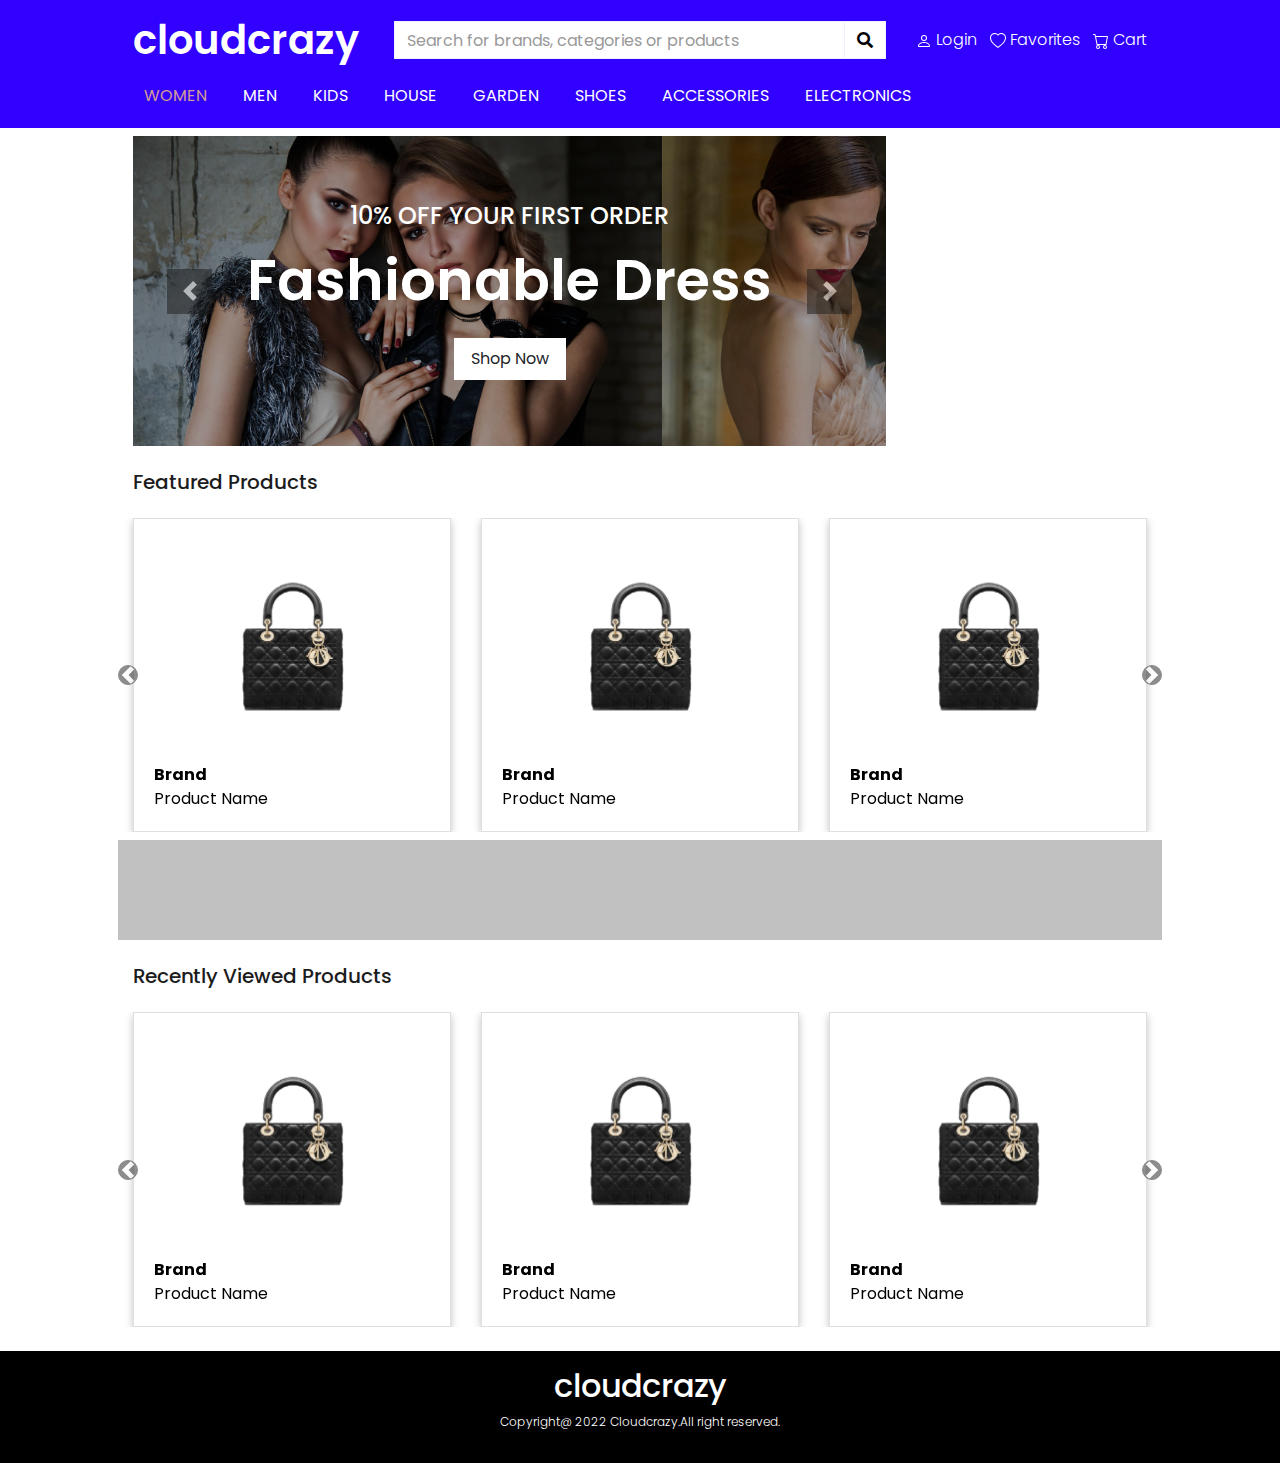
==== index.html @ 21851356 "Sayfa taslaklari hazirlandi" ====
<!DOCTYPE html>
<html lang="en">

<head>
    <meta charset="utf-8">
    <title>Cloudcrazy Frontend Project</title>
    <meta content="width=device-width, initial-scale=1.0" name="viewport">
    <meta content="e-shop" name="keywords">
    <meta content="e-shop" name="description">

    <link rel="preconnect" href="https://fonts.gstatic.com">
    <link href="https://fonts.googleapis.com/css2?family=Poppins:wght@100;200;300;400;500;600;700;800;900&display=swap" rel="stylesheet"> 

    <link href="https://cdnjs.cloudflare.com/ajax/libs/font-awesome/5.10.0/css/all.min.css" rel="stylesheet">

    <link href="lib/owlcarousel/assets/owl.carousel.min.css" rel="stylesheet">

    <link href="css/style.css" rel="stylesheet">
</head>

<body>
    
    <div class="container-fluid" style="background-color: #3200ff">
    <div class="container">
        <div class="row align-items-center px-xl-5" style="padding-top: 1rem">
            <div class="col-lg-3 d-none d-lg-block">
                <a href="" class="text-decoration-none">
                    <h1 class="m-0 display-5 font-weight-semi-bold baslik">cloudcrazy</h1>
                </a>
            </div>
            <div class="col-lg-6 col-6 text-left">
                <form action="">
                    <div class="input-group">
                        <input type="text" class="form-control" placeholder="Search for brands, categories or products">
                        <div class="input-group-append">
                            <span class="input-group-text bg-transparent" style="color: black">
                                <i class="fa fa-search"></i>
                            </span>
                        </div>
                    </div>
                </form>
            </div>
            <div class="col-lg-3 col-6 text-right righttopmenu">
                    <a href="" class="nav-item"><svg xmlns="http://www.w3.org/2000/svg" width="16" height="16" fill="currentColor" class="bi bi-person" viewBox="0 0 16 16">
                        <path d="M8 8a3 3 0 1 0 0-6 3 3 0 0 0 0 6zm2-3a2 2 0 1 1-4 0 2 2 0 0 1 4 0zm4 8c0 1-1 1-1 1H3s-1 0-1-1 1-4 6-4 6 3 6 4zm-1-.004c-.001-.246-.154-.986-.832-1.664C11.516 10.68 10.289 10 8 10c-2.29 0-3.516.68-4.168 1.332-.678.678-.83 1.418-.832 1.664h10z"/>
                      </svg> Login</a>
                    <a href="" class="nav-item"><svg xmlns="http://www.w3.org/2000/svg" width="16" height="16" fill="currentColor" class="bi bi-heart" viewBox="0 0 16 16">
                        <path d="m8 2.748-.717-.737C5.6.281 2.514.878 1.4 3.053c-.523 1.023-.641 2.5.314 4.385.92 1.815 2.834 3.989 6.286 6.357 3.452-2.368 5.365-4.542 6.286-6.357.955-1.886.838-3.362.314-4.385C13.486.878 10.4.28 8.717 2.01L8 2.748zM8 15C-7.333 4.868 3.279-3.04 7.824 1.143c.06.055.119.112.176.171a3.12 3.12 0 0 1 .176-.17C12.72-3.042 23.333 4.867 8 15z"/>
                      </svg> Favorites</a>
                    <a href="" class="nav-item"><svg xmlns="http://www.w3.org/2000/svg" width="16" height="16" fill="currentColor" class="bi bi-cart" viewBox="0 0 16 16">
                        <path d="M0 1.5A.5.5 0 0 1 .5 1H2a.5.5 0 0 1 .485.379L2.89 3H14.5a.5.5 0 0 1 .491.592l-1.5 8A.5.5 0 0 1 13 12H4a.5.5 0 0 1-.491-.408L2.01 3.607 1.61 2H.5a.5.5 0 0 1-.5-.5zM3.102 4l1.313 7h8.17l1.313-7H3.102zM5 12a2 2 0 1 0 0 4 2 2 0 0 0 0-4zm7 0a2 2 0 1 0 0 4 2 2 0 0 0 0-4zm-7 1a1 1 0 1 1 0 2 1 1 0 0 1 0-2zm7 0a1 1 0 1 1 0 2 1 1 0 0 1 0-2z"/>
                      </svg> Cart</a>
                </div>
        </div>

        <div class="row align-items-center px-xl-5" >
                <nav class="navbar navbar-expand-lg navbar-light py-3 py-lg-0 px-0">
                        <a href="" class="text-decoration-none d-block d-lg-none">
                            <h1 class="m-0 display-5 font-weight-semi-bold">cloudcrazy</h1>
                        </a>
                        <button type="button" class="navbar-toggler" data-toggle="collapse" data-target="#navbarCollapse">
                            <span class="navbar-toggler-icon"></span>
                        </button>
                        <div class="collapse navbar-collapse justify-content-between" id="navbarCollapse">
                            <div class="navbar-nav mr-auto py-0">
                                <a href="index.html" class="nav-item nav-link active">WOMEN</a>
                                <a href="shop.html" class="nav-item nav-link">MEN</a>
                                <a href="detail.html" class="nav-item nav-link">KIDS</a>
                                <a href="contact.html" class="nav-item nav-link">HOUSE</a>
                                <a href="contact.html" class="nav-item nav-link">GARDEN</a>
                                <a href="contact.html" class="nav-item nav-link">SHOES</a>
                                <a href="contact.html" class="nav-item nav-link">ACCESSORIES</a>
                                <a href="contact.html" class="nav-item nav-link">ELECTRONICS</a>
                            </div>
                          
                        </div>
                    </nav>
        </div>
    </div>
</div>
   

    <div class="container">
        <div class="row px-xl-5">
           
            <div class="col-lg-9">
             
                <div id="header-carousel" class="carousel slide mt-2" data-ride="carousel">
                    <div class="carousel-inner">
                        <div class="carousel-item active" style="height: 310px;">
                            <img class="img-fluid" src="img/carousel-1.jpg" alt="Image">
                            <div class="carousel-caption d-flex flex-column align-items-center justify-content-center">
                                <div class="p-3" style="max-width: 700px;">
                                    <h4 class="text-light text-uppercase font-weight-medium mb-3">10% Off Your First Order</h4>
                                    <h3 class="display-4 text-white font-weight-semi-bold mb-4">Fashionable Dress</h3>
                                    <a href="" class="btn btn-light py-2 px-3">Shop Now</a>
                                </div>
                            </div>
                        </div>
                        <div class="carousel-item" style="height: 310px;">
                            <img class="img-fluid" src="img/carousel-2.jpg" alt="Image">
                            <div class="carousel-caption d-flex flex-column align-items-center justify-content-center">
                                <div class="p-3" style="max-width: 700px;">
                                    <h4 class="text-light text-uppercase font-weight-medium mb-3">10% Off Your First Order</h4>
                                    <h3 class="display-4 text-white font-weight-semi-bold mb-4">Reasonable Price</h3>
                                    <a href="" class="btn btn-light py-2 px-3">Shop Now</a>
                                </div>
                            </div>
                        </div>
                    </div>
                    <a class="carousel-control-prev" href="#header-carousel" data-slide="prev">
                        <div class="btn btn-dark" style="width: 45px; height: 45px;">
                            <span class="carousel-control-prev-icon mb-n2"></span>
                        </div>
                    </a>
                    <a class="carousel-control-next" href="#header-carousel" data-slide="next">
                        <div class="btn btn-dark" style="width: 45px; height: 45px;">
                            <span class="carousel-control-next-icon mb-n2"></span>
                        </div>
                    </a>
                </div>
            </div>

            <div class="col-lg-3 d-lg-block mt-2">
                    <img src="https://via.placeholder.com/300x150.png" alt="">
                    <img src="https://via.placeholder.com/300x150.png" class="mt-2" alt="">
            </div>
        </div>
    </div>
    

    <div class="container mt-4">
        <h5 class="px-xl-5">Featured Products</h5>

        <div class="row px-xl-5 mb-4 mt-4">
                        
                        <div class="row mx-auto my-auto">
                            <div id="recipeCarousel" class="carousel slide w-100" data-ride="carousel">
                                <div class="carousel-inner w-100" role="listbox">
                                    <div class="carousel-item active">
                                        <div class="col-md-4">
                                            <div class="card card-body">
                                                <img class="img-fluid" src="img/productimage.PNG">
                                                <p class="brandname">Brand</p>
                                                <p class="productname">Product Name</p>
                                            </div>
                                        </div>
                                    </div>
                                    <div class="carousel-item">
                                        <div class="col-md-4">
                                            <div class="card card-body">
                                                <img class="img-fluid" src="img/productimage.PNG">
                                                <p class="brandname">Brand</p>
                                                <p class="productname">Product Name</p>
                                            </div>
                                        </div>
                                    </div>
                                    <div class="carousel-item">
                                        <div class="col-md-4">
                                            <div class="card card-body">
                                                <img class="img-fluid" src="img/productimage.PNG">
                                                <p class="brandname">Brand</p>
                                                <p class="productname">Product Name</p>
                                            </div>
                                        </div>
                                    </div>
                                    <div class="carousel-item">
                                        <div class="col-md-4">
                                            <div class="card card-body">
                                                <img class="img-fluid" src="img/productimage.PNG">
                                                <p class="brandname">Brand</p>
                                                <p class="productname">Product Name</p>
                                            </div>
                                        </div>
                                    </div>
                                    <div class="carousel-item">
                                        <div class="col-md-4">
                                            <div class="card card-body">
                                                <img class="img-fluid" src="img/productimage.PNG">
                                                <p class="brandname">Brand</p>
                                                <p class="productname">Product Name</p>
                                            </div>
                                        </div>
                                    </div>
                                    <div class="carousel-item">
                                        <div class="col-md-4">
                                            <div class="card card-body">
                                                <img class="img-fluid" src="img/productimage.PNG">
                                                <p class="brandname">Brand</p>
                                                <p class="productname">Product Name</p>
                                            </div>
                                        </div>
                                    </div>
                                </div>
                                <a class="carousel-control-prev w-auto" href="#recipeCarousel" role="button" data-slide="prev">
                                    <span class="carousel-control-prev-icon bg-dark border border-dark rounded-circle" aria-hidden="true"></span>
                                    <span class="sr-only">Previous</span>
                                </a>
                                <a class="carousel-control-next w-auto" href="#recipeCarousel" role="button" data-slide="next">
                                    <span class="carousel-control-next-icon bg-dark border border-dark rounded-circle" aria-hidden="true"></span>
                                    <span class="sr-only">Next</span>
                                </a>
                            </div>
                        </div>
                        


                    <div style="width: 100%;height:100px;background-color: #8080807d" class="mt-2">

                    </div>

        </div>

        <h5 class="px-xl-5">Recently Viewed Products</h5>

        <div class="row px-xl-5 mb-4 mt-4">
                        
                <div class="row mx-auto my-auto">
                    <div id="recipeCarousel1" class="carousel slide w-100" data-ride="carousel">
                        <div class="carousel-inner w-100" role="listbox">
                            <div class="carousel-item active">
                                <div class="col-md-4">
                                    <div class="card card-body">
                                        <img class="img-fluid" src="img/productimage.PNG">
                                        <p class="brandname">Brand</p>
                                        <p class="productname">Product Name</p>
                                    </div>
                                </div>
                            </div>
                            <div class="carousel-item">
                                <div class="col-md-4">
                                    <div class="card card-body">
                                        <img class="img-fluid" src="img/productimage.PNG">
                                        <p class="brandname">Brand</p>
                                        <p class="productname">Product Name</p>
                                    </div>
                                </div>
                            </div>
                            <div class="carousel-item">
                                <div class="col-md-4">
                                    <div class="card card-body">
                                        <img class="img-fluid" src="img/productimage.PNG">
                                        <p class="brandname">Brand</p>
                                        <p class="productname">Product Name</p>
                                    </div>
                                </div>
                            </div>
                            <div class="carousel-item">
                                <div class="col-md-4">
                                    <div class="card card-body">
                                        <img class="img-fluid" src="img/productimage.PNG">
                                        <p class="brandname">Brand</p>
                                        <p class="productname">Product Name</p>
                                    </div>
                                </div>
                            </div>
                            <div class="carousel-item">
                                <div class="col-md-4">
                                    <div class="card card-body">
                                        <img class="img-fluid" src="img/productimage.PNG">
                                        <p class="brandname">Brand</p>
                                        <p class="productname">Product Name</p>
                                    </div>
                                </div>
                            </div>
                            <div class="carousel-item">
                                <div class="col-md-4">
                                    <div class="card card-body">
                                        <img class="img-fluid" src="img/productimage.PNG">
                                        <p class="brandname">Brand</p>
                                        <p class="productname">Product Name</p>
                                    </div>
                                </div>
                            </div>
                        </div>
                        <a class="carousel-control-prev w-auto" href="#recipeCarousel1" role="button" data-slide="prev">
                            <span class="carousel-control-prev-icon bg-dark border border-dark rounded-circle" aria-hidden="true"></span>
                            <span class="sr-only">Previous</span>
                        </a>
                        <a class="carousel-control-next w-auto" href="#recipeCarousel1" role="button" data-slide="next">
                            <span class="carousel-control-next-icon bg-dark border border-dark rounded-circle" aria-hidden="true"></span>
                            <span class="sr-only">Next</span>
                        </a>
                    </div>
                </div>
                

            </div>

</div>

       
    </div>
    

    <div class="footer container-fluid">
        
          <h2 style="color: white">cloudcrazy</h2>
          <p>Copyright@ 2022 Cloudcrazy.All right reserved.</p>
       
    </div>
    
    <a href="#" class="btn btn-primary back-to-top"><i class="fa fa-angle-double-up"></i></a>

    <script src="https://code.jquery.com/jquery-3.4.1.min.js"></script>
    <script src="https://stackpath.bootstrapcdn.com/bootstrap/4.4.1/js/bootstrap.bundle.min.js"></script>
    <script src="lib/easing/easing.min.js"></script>
    <script src="lib/owlcarousel/owl.carousel.min.js"></script>

    
    <script src="js/main.js"></script>
</body>

</html>
---- css/style.css ----
/******* Bootstrap Theming ********/
/*!
 * Bootstrap v4.5.3 (https://getbootstrap.com/)
 * Copyright 2011-2020 The Bootstrap Authors
 * Copyright 2011-2020 Twitter, Inc.
 * Licensed under MIT (https://github.com/twbs/bootstrap/blob/main/LICENSE)
 */
:root {
  --blue: #007bff;
  --indigo: #6610f2;
  --purple: #6f42c1;
  --pink: #e83e8c;
  --red: #dc3545;
  --orange: #fd7e14;
  --yellow: #ffc107;
  --green: #28a745;
  --teal: #20c997;
  --cyan: #17a2b8;
  --white: #fff;
  --gray: #6c757d;
  --gray-dark: #343a40;
  --primary: #D19C97;
  --secondary: #EDF1FF;
  --success: #28a745;
  --info: #17a2b8;
  --warning: #ffc107;
  --danger: #dc3545;
  --light: #FFFFFF;
  --dark: #1C1C1C;
  --breakpoint-xs: 0;
  --breakpoint-sm: 576px;
  --breakpoint-md: 768px;
  --breakpoint-lg: 992px;
  --breakpoint-xl: 1200px;
  --font-family-sans-serif: "Poppins", sans-serif;
  --font-family-monospace: SFMono-Regular, Menlo, Monaco, Consolas, "Liberation Mono", "Courier New", monospace;
}

.baslik{
  color: white !important;
}

.brandname{
  text-align: left;color:black;font-weight:bolder;margin-bottom: unset !important;
}

.productname{
  text-align: left;color:black;margin-bottom: unset !important;
}

div.card{
  box-shadow: rgba(0, 0, 0, 0.24) 0px 3px 8px;
}

.footer{
  padding-top: 1rem;
  padding-bottom: 1rem;
  text-align: center;
  background-color: black;
  color: white;
  bottom: 0;
}



.shopsidebar{
  background-color: #8080801f;
}

.footer > p {
  font-size: 12px;
  font-weight: 300;
}

a{text-decoration: none !important}

.input-group-append{background-color: white;}

.navbar-toggler{margin-left: 35vw}

.accordion-button{font-size: 15px}

.accordion-item{
  background-color: #d3d3d352;
  margin-top: 1rem;
  padding: 0.5rem;
}

.accordion-button{border: unset;
background-color: transparent}

.productspage .card-body{border:unset !important;}

@media (min-width: 550px) {

  .absolute{position: absolute}
  .navbar-nav .nav-item{margin-left: 1rem}
  .righttopmenu{
    display: flex;
    justify-content: space-between;
    font-weight: 300;
  }
}

@media (max-width: 550px) {
  .righttopmenu{font-size: 12px}
}


@media (max-width: 768px) {
  .carousel-inner .carousel-item > div {
      display: none;
  }
  .carousel-inner .carousel-item > div:first-child {
      display: block;
  }
}

.carousel-inner .carousel-item.active,
.carousel-inner .carousel-item-next,
.carousel-inner .carousel-item-prev {
  display: flex;
}

/* display 3 */
@media (min-width: 768px) {
  
  .carousel-inner .carousel-item-right.active,
  .carousel-inner .carousel-item-next {
    transform: translateX(33.333%);
  }
  
  .carousel-inner .carousel-item-left.active, 
  .carousel-inner .carousel-item-prev {
    transform: translateX(-33.333%);
  }
}

.carousel-inner .carousel-item-right,
.carousel-inner .carousel-item-left{ 
transform: translateX(0);
}





*,
*::before,
*::after {
  box-sizing: border-box;
}

html {
  font-family: sans-serif;
  line-height: 1.15;
  -webkit-text-size-adjust: 100%;
  -webkit-tap-highlight-color: rgba(0, 0, 0, 0);
}

article, aside, figcaption, figure, footer, header, hgroup, main, nav, section {
  display: block;
}

body {
  margin: 0;
  font-family: "Poppins", sans-serif;
  font-size: 1rem;
  font-weight: 400;
  line-height: 1.5;
  color: #6F6F6F;
  text-align: left;
  background-color: #fff;
}

[tabindex="-1"]:focus:not(:focus-visible) {
  outline: 0 !important;
}

hr {
  box-sizing: content-box;
  height: 0;
  overflow: visible;
}

h1, h2, h3, h4, h5, h6 {
  margin-top: 0;
  margin-bottom: 0.5rem;
}

p {
  margin-top: 0;
  margin-bottom: 1rem;
}

abbr[title],
abbr[data-original-title] {
  text-decoration: underline;
  text-decoration: underline dotted;
  cursor: help;
  border-bottom: 0;
  text-decoration-skip-ink: none;
}

address {
  margin-bottom: 1rem;
  font-style: normal;
  line-height: inherit;
}

ol,
ul,
dl {
  margin-top: 0;
  margin-bottom: 1rem;
}

ol ol,
ul ul,
ol ul,
ul ol {
  margin-bottom: 0;
}

dt {
  font-weight: 700;
}

dd {
  margin-bottom: .5rem;
  margin-left: 0;
}

blockquote {
  margin: 0 0 1rem;
}

b,
strong {
  font-weight: bolder;
}

small {
  font-size: 80%;
}

sub,
sup {
  position: relative;
  font-size: 75%;
  line-height: 0;
  vertical-align: baseline;
}

sub {
  bottom: -.25em;
}

sup {
  top: -.5em;
}

a {
  color: white;
  text-decoration: none;
  background-color: transparent;
}

a:hover {
  color: #ba6a62;
  text-decoration: underline;
}

a:not([href]):not([class]) {
  color: inherit;
  text-decoration: none;
}

a:not([href]):not([class]):hover {
  color: inherit;
  text-decoration: none;
}

pre,
code,
kbd,
samp {
  font-family: SFMono-Regular, Menlo, Monaco, Consolas, "Liberation Mono", "Courier New", monospace;
  font-size: 1em;
}

pre {
  margin-top: 0;
  margin-bottom: 1rem;
  overflow: auto;
  -ms-overflow-style: scrollbar;
}

figure {
  margin: 0 0 1rem;
}

img {
  vertical-align: middle;
  border-style: none;
}

svg {
  overflow: hidden;
  vertical-align: middle;
}

table {
  border-collapse: collapse;
}

caption {
  padding-top: 0.75rem;
  padding-bottom: 0.75rem;
  color: #6c757d;
  text-align: left;
  caption-side: bottom;
}

th {
  text-align: inherit;
  text-align: -webkit-match-parent;
}

label {
  display: inline-block;
  margin-bottom: 0.5rem;
}

button {
  border-radius: 0;
}

.btn-shop{
  background-color: #3200ff !important;
  color: white !important;
}

.productcolor{
  width: 25px;height :25px ; border-radius:100px ; margin-right: 6px;
}

img:hover {
  transform: scale(1.07) !important;
}

img {
  transition: .5s !important;
}

.accordion{width: 100% !important;}

input,
button,
select,
optgroup,
textarea {
  margin: 0;
  font-family: inherit;
  font-size: inherit;
  line-height: inherit;
}

button,
input {
  overflow: visible;
}

button,
select {
  text-transform: none;
}

[role="button"] {
  cursor: pointer;
}

select {
  word-wrap: normal;
}

button,
[type="button"],
[type="reset"],
[type="submit"] {
  -webkit-appearance: button;
}

button:not(:disabled),
[type="button"]:not(:disabled),
[type="reset"]:not(:disabled),
[type="submit"]:not(:disabled) {
  cursor: pointer;
}

button::-moz-focus-inner,
[type="button"]::-moz-focus-inner,
[type="reset"]::-moz-focus-inner,
[type="submit"]::-moz-focus-inner {
  padding: 0;
  border-style: none;
}

input[type="radio"],
input[type="checkbox"] {
  box-sizing: border-box;
  padding: 0;
}

textarea {
  overflow: auto;
  resize: vertical;
}

fieldset {
  min-width: 0;
  padding: 0;
  margin: 0;
  border: 0;
}

legend {
  display: block;
  width: 100%;
  max-width: 100%;
  padding: 0;
  margin-bottom: .5rem;
  font-size: 1.5rem;
  line-height: inherit;
  color: inherit;
  white-space: normal;
}

@media (max-width: 1200px) {
  legend {
    font-size: calc(1.275rem + 0.3vw) ;
  }
}

progress {
  vertical-align: baseline;
}

[type="number"]::-webkit-inner-spin-button,
[type="number"]::-webkit-outer-spin-button {
  height: auto;
}

[type="search"] {
  outline-offset: -2px;
  -webkit-appearance: none;
}

[type="search"]::-webkit-search-decoration {
  -webkit-appearance: none;
}

::-webkit-file-upload-button {
  font: inherit;
  -webkit-appearance: button;
}

output {
  display: inline-block;
}

summary {
  display: list-item;
  cursor: pointer;
}

template {
  display: none;
}

[hidden] {
  display: none !important;
}

h1, h2, h3, h4, h5, h6,
.h1, .h2, .h3, .h4, .h5, .h6 {
  margin-bottom: 0.5rem;
  font-weight: 500;
  line-height: 1.2;
  color: #1C1C1C;
}

h1, .h1 {
  font-size: 2.5rem;
}

@media (max-width: 1200px) {
  h1, .h1 {
    font-size: calc(1.375rem + 1.5vw) ;
  }
}

h2, .h2 {
  font-size: 2rem;
}

@media (max-width: 1200px) {
  h2, .h2 {
    font-size: calc(1.325rem + 0.9vw) ;
  }
}

h3, .h3 {
  font-size: 1.75rem;
}

@media (max-width: 1200px) {
  h3, .h3 {
    font-size: calc(1.3rem + 0.6vw) ;
  }
}

h4, .h4 {
  font-size: 1.5rem;
}

@media (max-width: 1200px) {
  h4, .h4 {
    font-size: calc(1.275rem + 0.3vw) ;
  }
}

h5, .h5 {
  font-size: 1.25rem;
}

h6, .h6 {
  font-size: 1rem;
}

.lead {
  font-size: 1.25rem;
  font-weight: 300;
}

.display-1 {
  font-size: 6rem;
  font-weight: 300;
  line-height: 1.2;
}

@media (max-width: 1200px) {
  .display-1 {
    font-size: calc(1.725rem + 5.7vw) ;
  }
}

.display-2 {
  font-size: 5.5rem;
  font-weight: 300;
  line-height: 1.2;
}

@media (max-width: 1200px) {
  .display-2 {
    font-size: calc(1.675rem + 5.1vw) ;
  }
}

.display-3 {
  font-size: 4.5rem;
  font-weight: 300;
  line-height: 1.2;
}

@media (max-width: 1200px) {
  .display-3 {
    font-size: calc(1.575rem + 3.9vw) ;
  }
}

.display-4 {
  font-size: 3.5rem;
  font-weight: 300;
  line-height: 1.2;
}

@media (max-width: 1200px) {
  .display-4 {
    font-size: calc(1.475rem + 2.7vw) ;
  }
}

hr {
  margin-top: 1rem;
  margin-bottom: 1rem;
  border: 0;
  border-top: 1px solid rgba(0, 0, 0, 0.1);
}

small,
.small {
  font-size: 80%;
  font-weight: 400;
}

mark,
.mark {
  padding: 0.2em;
  background-color: #fcf8e3;
}

.list-unstyled {
  padding-left: 0;
  list-style: none;
}

.list-inline {
  padding-left: 0;
  list-style: none;
}

.list-inline-item {
  display: inline-block;
}

.list-inline-item:not(:last-child) {
  margin-right: 0.5rem;
}

.initialism {
  font-size: 90%;
  text-transform: uppercase;
}

.blockquote {
  margin-bottom: 1rem;
  font-size: 1.25rem;
}

.blockquote-footer {
  display: block;
  font-size: 80%;
  color: #6c757d;
}

.blockquote-footer::before {
  content: "\2014\00A0";
}

.img-fluid {
  max-width: 100%;
  height: auto;
}

.img-thumbnail {
  padding: 0.25rem;
  background-color: #fff;
  border: 1px solid #dee2e6;
  max-width: 100%;
  height: auto;
}

.figure {
  display: inline-block;
}

.figure-img {
  margin-bottom: 0.5rem;
  line-height: 1;
}

.figure-caption {
  font-size: 90%;
  color: #6c757d;
}

code {
  font-size: 87.5%;
  color: #e83e8c;
  word-wrap: break-word;
}

a > code {
  color: inherit;
}

kbd {
  padding: 0.2rem 0.4rem;
  font-size: 87.5%;
  color: #fff;
  background-color: #212529;
}

kbd kbd {
  padding: 0;
  font-size: 100%;
  font-weight: 700;
}

pre {
  display: block;
  font-size: 87.5%;
  color: #212529;
}

pre code {
  font-size: inherit;
  color: inherit;
  word-break: normal;
}

.pre-scrollable {
  max-height: 340px;
  overflow-y: scroll;
}

.container,
.container-fluid,
.container-sm,
.container-md,
.container-lg,
.container-xl {
  width: 100%;
  padding-right: 15px;
  padding-left: 15px;
  margin-right: auto;
  margin-left: auto;
}

@media (min-width: 576px) {
  .container, .container-sm {
    max-width: 540px;
  }
}

@media (min-width: 768px) {
  .container, .container-sm, .container-md {
    max-width: 720px;
  }
}

@media (min-width: 992px) {
  .container, .container-sm, .container-md, .container-lg {
    max-width: 960px;
  }
}

@media (min-width: 1200px) {
  .container, .container-sm, .container-md, .container-lg, .container-xl {
    max-width: 1140px;
  }
}

.row {
  display: flex;
  flex-wrap: wrap;
  margin-right: -15px;
  margin-left: -15px;
}

.no-gutters {
  margin-right: 0;
  margin-left: 0;
}

.no-gutters > .col,
.no-gutters > [class*="col-"] {
  padding-right: 0;
  padding-left: 0;
}

.col-1, .col-2, .col-3, .col-4, .col-5, .col-6, .col-7, .col-8, .col-9, .col-10, .col-11, .col-12, .col,
.col-auto, .col-sm-1, .col-sm-2, .col-sm-3, .col-sm-4, .col-sm-5, .col-sm-6, .col-sm-7, .col-sm-8, .col-sm-9, .col-sm-10, .col-sm-11, .col-sm-12, .col-sm,
.col-sm-auto, .col-md-1, .col-md-2, .col-md-3, .col-md-4, .col-md-5, .col-md-6, .col-md-7, .col-md-8, .col-md-9, .col-md-10, .col-md-11, .col-md-12, .col-md,
.col-md-auto, .col-lg-1, .col-lg-2, .col-lg-3, .col-lg-4, .col-lg-5, .col-lg-6, .col-lg-7, .col-lg-8, .col-lg-9, .col-lg-10, .col-lg-11, .col-lg-12, .col-lg,
.col-lg-auto, .col-xl-1, .col-xl-2, .col-xl-3, .col-xl-4, .col-xl-5, .col-xl-6, .col-xl-7, .col-xl-8, .col-xl-9, .col-xl-10, .col-xl-11, .col-xl-12, .col-xl,
.col-xl-auto {
  position: relative;
  width: 100%;
  padding-right: 15px;
  padding-left: 15px;
}

.col {
  flex-basis: 0;
  flex-grow: 1;
  max-width: 100%;
}

.row-cols-1 > * {
  flex: 0 0 100%;
  max-width: 100%;
}

.row-cols-2 > * {
  flex: 0 0 50%;
  max-width: 50%;
}

.row-cols-3 > * {
  flex: 0 0 33.33333%;
  max-width: 33.33333%;
}

.row-cols-4 > * {
  flex: 0 0 25%;
  max-width: 25%;
}

.row-cols-5 > * {
  flex: 0 0 20%;
  max-width: 20%;
}

.row-cols-6 > * {
  flex: 0 0 16.66667%;
  max-width: 16.66667%;
}

.col-auto {
  flex: 0 0 auto;
  width: auto;
  max-width: 100%;
}

.col-1 {
  flex: 0 0 8.33333%;
  max-width: 8.33333%;
}

.col-2 {
  flex: 0 0 16.66667%;
  max-width: 16.66667%;
}

.col-3 {
  flex: 0 0 25%;
  max-width: 25%;
}

.col-4 {
  flex: 0 0 33.33333%;
  max-width: 33.33333%;
}

.col-5 {
  flex: 0 0 41.66667%;
  max-width: 41.66667%;
}

.col-6 {
  flex: 0 0 50%;
  max-width: 50%;
}

.col-7 {
  flex: 0 0 58.33333%;
  max-width: 58.33333%;
}

.col-8 {
  flex: 0 0 66.66667%;
  max-width: 66.66667%;
}

.col-9 {
  flex: 0 0 75%;
  max-width: 75%;
}

.col-10 {
  flex: 0 0 83.33333%;
  max-width: 83.33333%;
}

.col-11 {
  flex: 0 0 91.66667%;
  max-width: 91.66667%;
}

.col-12 {
  flex: 0 0 100%;
  max-width: 100%;
}

.order-first {
  order: -1;
}

.order-last {
  order: 13;
}

.order-0 {
  order: 0;
}

.order-1 {
  order: 1;
}

.order-2 {
  order: 2;
}

.order-3 {
  order: 3;
}

.order-4 {
  order: 4;
}

.order-5 {
  order: 5;
}

.order-6 {
  order: 6;
}

.order-7 {
  order: 7;
}

.order-8 {
  order: 8;
}

.order-9 {
  order: 9;
}

.order-10 {
  order: 10;
}

.order-11 {
  order: 11;
}

.order-12 {
  order: 12;
}

.offset-1 {
  margin-left: 8.33333%;
}

.offset-2 {
  margin-left: 16.66667%;
}

.offset-3 {
  margin-left: 25%;
}

.offset-4 {
  margin-left: 33.33333%;
}

.offset-5 {
  margin-left: 41.66667%;
}

.offset-6 {
  margin-left: 50%;
}

.offset-7 {
  margin-left: 58.33333%;
}

.offset-8 {
  margin-left: 66.66667%;
}

.offset-9 {
  margin-left: 75%;
}

.offset-10 {
  margin-left: 83.33333%;
}

.offset-11 {
  margin-left: 91.66667%;
}

@media (min-width: 576px) {
  .col-sm {
    flex-basis: 0;
    flex-grow: 1;
    max-width: 100%;
  }
  .row-cols-sm-1 > * {
    flex: 0 0 100%;
    max-width: 100%;
  }
  .row-cols-sm-2 > * {
    flex: 0 0 50%;
    max-width: 50%;
  }
  .row-cols-sm-3 > * {
    flex: 0 0 33.33333%;
    max-width: 33.33333%;
  }
  .row-cols-sm-4 > * {
    flex: 0 0 25%;
    max-width: 25%;
  }
  .row-cols-sm-5 > * {
    flex: 0 0 20%;
    max-width: 20%;
  }
  .row-cols-sm-6 > * {
    flex: 0 0 16.66667%;
    max-width: 16.66667%;
  }
  .col-sm-auto {
    flex: 0 0 auto;
    width: auto;
    max-width: 100%;
  }
  .col-sm-1 {
    flex: 0 0 8.33333%;
    max-width: 8.33333%;
  }
  .col-sm-2 {
    flex: 0 0 16.66667%;
    max-width: 16.66667%;
  }
  .col-sm-3 {
    flex: 0 0 25%;
    max-width: 25%;
  }
  .col-sm-4 {
    flex: 0 0 33.33333%;
    max-width: 33.33333%;
  }
  .col-sm-5 {
    flex: 0 0 41.66667%;
    max-width: 41.66667%;
  }
  .col-sm-6 {
    flex: 0 0 50%;
    max-width: 50%;
  }
  .col-sm-7 {
    flex: 0 0 58.33333%;
    max-width: 58.33333%;
  }
  .col-sm-8 {
    flex: 0 0 66.66667%;
    max-width: 66.66667%;
  }
  .col-sm-9 {
    flex: 0 0 75%;
    max-width: 75%;
  }
  .col-sm-10 {
    flex: 0 0 83.33333%;
    max-width: 83.33333%;
  }
  .col-sm-11 {
    flex: 0 0 91.66667%;
    max-width: 91.66667%;
  }
  .col-sm-12 {
    flex: 0 0 100%;
    max-width: 100%;
  }
  .order-sm-first {
    order: -1;
  }
  .order-sm-last {
    order: 13;
  }
  .order-sm-0 {
    order: 0;
  }
  .order-sm-1 {
    order: 1;
  }
  .order-sm-2 {
    order: 2;
  }
  .order-sm-3 {
    order: 3;
  }
  .order-sm-4 {
    order: 4;
  }
  .order-sm-5 {
    order: 5;
  }
  .order-sm-6 {
    order: 6;
  }
  .order-sm-7 {
    order: 7;
  }
  .order-sm-8 {
    order: 8;
  }
  .order-sm-9 {
    order: 9;
  }
  .order-sm-10 {
    order: 10;
  }
  .order-sm-11 {
    order: 11;
  }
  .order-sm-12 {
    order: 12;
  }
  .offset-sm-0 {
    margin-left: 0;
  }
  .offset-sm-1 {
    margin-left: 8.33333%;
  }
  .offset-sm-2 {
    margin-left: 16.66667%;
  }
  .offset-sm-3 {
    margin-left: 25%;
  }
  .offset-sm-4 {
    margin-left: 33.33333%;
  }
  .offset-sm-5 {
    margin-left: 41.66667%;
  }
  .offset-sm-6 {
    margin-left: 50%;
  }
  .offset-sm-7 {
    margin-left: 58.33333%;
  }
  .offset-sm-8 {
    margin-left: 66.66667%;
  }
  .offset-sm-9 {
    margin-left: 75%;
  }
  .offset-sm-10 {
    margin-left: 83.33333%;
  }
  .offset-sm-11 {
    margin-left: 91.66667%;
  }
}

@media (min-width: 768px) {
  .col-md {
    flex-basis: 0;
    flex-grow: 1;
    max-width: 100%;
  }
  .row-cols-md-1 > * {
    flex: 0 0 100%;
    max-width: 100%;
  }
  .row-cols-md-2 > * {
    flex: 0 0 50%;
    max-width: 50%;
  }
  .row-cols-md-3 > * {
    flex: 0 0 33.33333%;
    max-width: 33.33333%;
  }
  .row-cols-md-4 > * {
    flex: 0 0 25%;
    max-width: 25%;
  }
  .row-cols-md-5 > * {
    flex: 0 0 20%;
    max-width: 20%;
  }
  .row-cols-md-6 > * {
    flex: 0 0 16.66667%;
    max-width: 16.66667%;
  }
  .col-md-auto {
    flex: 0 0 auto;
    width: auto;
    max-width: 100%;
  }
  .col-md-1 {
    flex: 0 0 8.33333%;
    max-width: 8.33333%;
  }
  .col-md-2 {
    flex: 0 0 16.66667%;
    max-width: 16.66667%;
  }
  .col-md-3 {
    flex: 0 0 25%;
    max-width: 25%;
  }
  .col-md-4 {
    flex: 0 0 33.33333%;
    max-width: 33.33333%;
  }
  .col-md-5 {
    flex: 0 0 41.66667%;
    max-width: 41.66667%;
  }
  .col-md-6 {
    flex: 0 0 50%;
    max-width: 50%;
  }
  .col-md-7 {
    flex: 0 0 58.33333%;
    max-width: 58.33333%;
  }
  .col-md-8 {
    flex: 0 0 66.66667%;
    max-width: 66.66667%;
  }
  .col-md-9 {
    flex: 0 0 75%;
    max-width: 75%;
  }
  .col-md-10 {
    flex: 0 0 83.33333%;
    max-width: 83.33333%;
  }
  .col-md-11 {
    flex: 0 0 91.66667%;
    max-width: 91.66667%;
  }
  .col-md-12 {
    flex: 0 0 100%;
    max-width: 100%;
  }
  .order-md-first {
    order: -1;
  }
  .order-md-last {
    order: 13;
  }
  .order-md-0 {
    order: 0;
  }
  .order-md-1 {
    order: 1;
  }
  .order-md-2 {
    order: 2;
  }
  .order-md-3 {
    order: 3;
  }
  .order-md-4 {
    order: 4;
  }
  .order-md-5 {
    order: 5;
  }
  .order-md-6 {
    order: 6;
  }
  .order-md-7 {
    order: 7;
  }
  .order-md-8 {
    order: 8;
  }
  .order-md-9 {
    order: 9;
  }
  .order-md-10 {
    order: 10;
  }
  .order-md-11 {
    order: 11;
  }
  .order-md-12 {
    order: 12;
  }
  .offset-md-0 {
    margin-left: 0;
  }
  .offset-md-1 {
    margin-left: 8.33333%;
  }
  .offset-md-2 {
    margin-left: 16.66667%;
  }
  .offset-md-3 {
    margin-left: 25%;
  }
  .offset-md-4 {
    margin-left: 33.33333%;
  }
  .offset-md-5 {
    margin-left: 41.66667%;
  }
  .offset-md-6 {
    margin-left: 50%;
  }
  .offset-md-7 {
    margin-left: 58.33333%;
  }
  .offset-md-8 {
    margin-left: 66.66667%;
  }
  .offset-md-9 {
    margin-left: 75%;
  }
  .offset-md-10 {
    margin-left: 83.33333%;
  }
  .offset-md-11 {
    margin-left: 91.66667%;
  }
}

@media (min-width: 992px) {
  .col-lg {
    flex-basis: 0;
    flex-grow: 1;
    max-width: 100%;
  }
  .row-cols-lg-1 > * {
    flex: 0 0 100%;
    max-width: 100%;
  }
  .row-cols-lg-2 > * {
    flex: 0 0 50%;
    max-width: 50%;
  }
  .row-cols-lg-3 > * {
    flex: 0 0 33.33333%;
    max-width: 33.33333%;
  }
  .row-cols-lg-4 > * {
    flex: 0 0 25%;
    max-width: 25%;
  }
  .row-cols-lg-5 > * {
    flex: 0 0 20%;
    max-width: 20%;
  }
  .row-cols-lg-6 > * {
    flex: 0 0 16.66667%;
    max-width: 16.66667%;
  }
  .col-lg-auto {
    flex: 0 0 auto;
    width: auto;
    max-width: 100%;
  }
  .col-lg-1 {
    flex: 0 0 8.33333%;
    max-width: 8.33333%;
  }
  .col-lg-2 {
    flex: 0 0 16.66667%;
    max-width: 16.66667%;
  }
  .col-lg-3 {
    flex: 0 0 25%;
    max-width: 25%;
  }
  .col-lg-4 {
    flex: 0 0 33.33333%;
    max-width: 33.33333%;
  }
  .col-lg-5 {
    flex: 0 0 41.66667%;
    max-width: 41.66667%;
  }
  .col-lg-6 {
    flex: 0 0 50%;
    max-width: 50%;
  }
  .col-lg-7 {
    flex: 0 0 58.33333%;
    max-width: 58.33333%;
  }
  .col-lg-8 {
    flex: 0 0 66.66667%;
    max-width: 66.66667%;
  }
  .col-lg-9 {
    flex: 0 0 75%;
    max-width: 75%;
  }
  .col-lg-10 {
    flex: 0 0 83.33333%;
    max-width: 83.33333%;
  }
  .col-lg-11 {
    flex: 0 0 91.66667%;
    max-width: 91.66667%;
  }
  .col-lg-12 {
    flex: 0 0 100%;
    max-width: 100%;
  }
  .order-lg-first {
    order: -1;
  }
  .order-lg-last {
    order: 13;
  }
  .order-lg-0 {
    order: 0;
  }
  .order-lg-1 {
    order: 1;
  }
  .order-lg-2 {
    order: 2;
  }
  .order-lg-3 {
    order: 3;
  }
  .order-lg-4 {
    order: 4;
  }
  .order-lg-5 {
    order: 5;
  }
  .order-lg-6 {
    order: 6;
  }
  .order-lg-7 {
    order: 7;
  }
  .order-lg-8 {
    order: 8;
  }
  .order-lg-9 {
    order: 9;
  }
  .order-lg-10 {
    order: 10;
  }
  .order-lg-11 {
    order: 11;
  }
  .order-lg-12 {
    order: 12;
  }
  .offset-lg-0 {
    margin-left: 0;
  }
  .offset-lg-1 {
    margin-left: 8.33333%;
  }
  .offset-lg-2 {
    margin-left: 16.66667%;
  }
  .offset-lg-3 {
    margin-left: 25%;
  }
  .offset-lg-4 {
    margin-left: 33.33333%;
  }
  .offset-lg-5 {
    margin-left: 41.66667%;
  }
  .offset-lg-6 {
    margin-left: 50%;
  }
  .offset-lg-7 {
    margin-left: 58.33333%;
  }
  .offset-lg-8 {
    margin-left: 66.66667%;
  }
  .offset-lg-9 {
    margin-left: 75%;
  }
  .offset-lg-10 {
    margin-left: 83.33333%;
  }
  .offset-lg-11 {
    margin-left: 91.66667%;
  }
}

@media (min-width: 1200px) {
  .col-xl {
    flex-basis: 0;
    flex-grow: 1;
    max-width: 100%;
  }
  .row-cols-xl-1 > * {
    flex: 0 0 100%;
    max-width: 100%;
  }
  .row-cols-xl-2 > * {
    flex: 0 0 50%;
    max-width: 50%;
  }
  .row-cols-xl-3 > * {
    flex: 0 0 33.33333%;
    max-width: 33.33333%;
  }
  .row-cols-xl-4 > * {
    flex: 0 0 25%;
    max-width: 25%;
  }
  .row-cols-xl-5 > * {
    flex: 0 0 20%;
    max-width: 20%;
  }
  .row-cols-xl-6 > * {
    flex: 0 0 16.66667%;
    max-width: 16.66667%;
  }
  .col-xl-auto {
    flex: 0 0 auto;
    width: auto;
    max-width: 100%;
  }
  .col-xl-1 {
    flex: 0 0 8.33333%;
    max-width: 8.33333%;
  }
  .col-xl-2 {
    flex: 0 0 16.66667%;
    max-width: 16.66667%;
  }
  .col-xl-3 {
    flex: 0 0 25%;
    max-width: 25%;
  }
  .col-xl-4 {
    flex: 0 0 33.33333%;
    max-width: 33.33333%;
  }
  .col-xl-5 {
    flex: 0 0 41.66667%;
    max-width: 41.66667%;
  }
  .col-xl-6 {
    flex: 0 0 50%;
    max-width: 50%;
  }
  .col-xl-7 {
    flex: 0 0 58.33333%;
    max-width: 58.33333%;
  }
  .col-xl-8 {
    flex: 0 0 66.66667%;
    max-width: 66.66667%;
  }
  .col-xl-9 {
    flex: 0 0 75%;
    max-width: 75%;
  }
  .col-xl-10 {
    flex: 0 0 83.33333%;
    max-width: 83.33333%;
  }
  .col-xl-11 {
    flex: 0 0 91.66667%;
    max-width: 91.66667%;
  }
  .col-xl-12 {
    flex: 0 0 100%;
    max-width: 100%;
  }
  .order-xl-first {
    order: -1;
  }
  .order-xl-last {
    order: 13;
  }
  .order-xl-0 {
    order: 0;
  }
  .order-xl-1 {
    order: 1;
  }
  .order-xl-2 {
    order: 2;
  }
  .order-xl-3 {
    order: 3;
  }
  .order-xl-4 {
    order: 4;
  }
  .order-xl-5 {
    order: 5;
  }
  .order-xl-6 {
    order: 6;
  }
  .order-xl-7 {
    order: 7;
  }
  .order-xl-8 {
    order: 8;
  }
  .order-xl-9 {
    order: 9;
  }
  .order-xl-10 {
    order: 10;
  }
  .order-xl-11 {
    order: 11;
  }
  .order-xl-12 {
    order: 12;
  }
  .offset-xl-0 {
    margin-left: 0;
  }
  .offset-xl-1 {
    margin-left: 8.33333%;
  }
  .offset-xl-2 {
    margin-left: 16.66667%;
  }
  .offset-xl-3 {
    margin-left: 25%;
  }
  .offset-xl-4 {
    margin-left: 33.33333%;
  }
  .offset-xl-5 {
    margin-left: 41.66667%;
  }
  .offset-xl-6 {
    margin-left: 50%;
  }
  .offset-xl-7 {
    margin-left: 58.33333%;
  }
  .offset-xl-8 {
    margin-left: 66.66667%;
  }
  .offset-xl-9 {
    margin-left: 75%;
  }
  .offset-xl-10 {
    margin-left: 83.33333%;
  }
  .offset-xl-11 {
    margin-left: 91.66667%;
  }
}

.table {
  width: 100%;
  margin-bottom: 1rem;
  color: #6F6F6F;
}

.table th,
.table td {
  padding: 0.75rem;
  vertical-align: top;
  border-top: 1px solid #EDF1FF;
}

.table thead th {
  vertical-align: bottom;
  border-bottom: 2px solid #EDF1FF;
}

.table tbody + tbody {
  border-top: 2px solid #EDF1FF;
}

.table-sm th,
.table-sm td {
  padding: 0.3rem;
}

.table-bordered {
  border: 1px solid #EDF1FF;
}

.table-bordered th,
.table-bordered td {
  border: 1px solid #EDF1FF;
}

.table-bordered thead th,
.table-bordered thead td {
  border-bottom-width: 2px;
}

.table-borderless th,
.table-borderless td,
.table-borderless thead th,
.table-borderless tbody + tbody {
  border: 0;
}

.table-striped tbody tr:nth-of-type(odd) {
  background-color: rgba(0, 0, 0, 0.05);
}

.table-hover tbody tr:hover {
  color: #6F6F6F;
  background-color: rgba(0, 0, 0, 0.075);
}

.table-primary,
.table-primary > th,
.table-primary > td {
  background-color: #f2e3e2;
}

.table-primary th,
.table-primary td,
.table-primary thead th,
.table-primary tbody + tbody {
  border-color: #e7ccc9;
}

.table-hover .table-primary:hover {
  background-color: #ead2d0;
}

.table-hover .table-primary:hover > td,
.table-hover .table-primary:hover > th {
  background-color: #ead2d0;
}

.table-secondary,
.table-secondary > th,
.table-secondary > td {
  background-color: #fafbff;
}

.table-secondary th,
.table-secondary td,
.table-secondary thead th,
.table-secondary tbody + tbody {
  border-color: #f6f8ff;
}

.table-hover .table-secondary:hover {
  background-color: #e1e7ff;
}

.table-hover .table-secondary:hover > td,
.table-hover .table-secondary:hover > th {
  background-color: #e1e7ff;
}

.table-success,
.table-success > th,
.table-success > td {
  background-color: #c3e6cb;
}

.table-success th,
.table-success td,
.table-success thead th,
.table-success tbody + tbody {
  border-color: #8fd19e;
}

.table-hover .table-success:hover {
  background-color: #b1dfbb;
}

.table-hover .table-success:hover > td,
.table-hover .table-success:hover > th {
  background-color: #b1dfbb;
}

.table-info,
.table-info > th,
.table-info > td {
  background-color: #bee5eb;
}

.table-info th,
.table-info td,
.table-info thead th,
.table-info tbody + tbody {
  border-color: #86cfda;
}

.table-hover .table-info:hover {
  background-color: #abdde5;
}

.table-hover .table-info:hover > td,
.table-hover .table-info:hover > th {
  background-color: #abdde5;
}

.table-warning,
.table-warning > th,
.table-warning > td {
  background-color: #ffeeba;
}

.table-warning th,
.table-warning td,
.table-warning thead th,
.table-warning tbody + tbody {
  border-color: #ffdf7e;
}

.table-hover .table-warning:hover {
  background-color: #ffe8a1;
}

.table-hover .table-warning:hover > td,
.table-hover .table-warning:hover > th {
  background-color: #ffe8a1;
}

.table-danger,
.table-danger > th,
.table-danger > td {
  background-color: #f5c6cb;
}

.table-danger th,
.table-danger td,
.table-danger thead th,
.table-danger tbody + tbody {
  border-color: #ed969e;
}

.table-hover .table-danger:hover {
  background-color: #f1b0b7;
}

.table-hover .table-danger:hover > td,
.table-hover .table-danger:hover > th {
  background-color: #f1b0b7;
}

.table-light,
.table-light > th,
.table-light > td {
  background-color: white;
}

.table-light th,
.table-light td,
.table-light thead th,
.table-light tbody + tbody {
  border-color: white;
}

.table-hover .table-light:hover {
  background-color: #f2f2f2;
}

.table-hover .table-light:hover > td,
.table-hover .table-light:hover > th {
  background-color: #f2f2f2;
}

.table-dark,
.table-dark > th,
.table-dark > td {
  background-color: #bfbfbf;
}

.table-dark th,
.table-dark td,
.table-dark thead th,
.table-dark tbody + tbody {
  border-color: #898989;
}

.table-hover .table-dark:hover {
  background-color: #b2b2b2;
}

.table-hover .table-dark:hover > td,
.table-hover .table-dark:hover > th {
  background-color: #b2b2b2;
}

.table-active,
.table-active > th,
.table-active > td {
  background-color: rgba(0, 0, 0, 0.075);
}

.table-hover .table-active:hover {
  background-color: rgba(0, 0, 0, 0.075);
}

.table-hover .table-active:hover > td,
.table-hover .table-active:hover > th {
  background-color: rgba(0, 0, 0, 0.075);
}

.table .thead-dark th {
  color: #fff;
  background-color: #343a40;
  border-color: #454d55;
}

.table .thead-light th {
  color: #495057;
  background-color: #e9ecef;
  border-color: #EDF1FF;
}

.table-dark {
  color: #fff;
  background-color: #343a40;
}

.table-dark th,
.table-dark td,
.table-dark thead th {
  border-color: #454d55;
}

.table-dark.table-bordered {
  border: 0;
}

.table-dark.table-striped tbody tr:nth-of-type(odd) {
  background-color: rgba(255, 255, 255, 0.05);
}

.table-dark.table-hover tbody tr:hover {
  color: #fff;
  background-color: rgba(255, 255, 255, 0.075);
}

@media (max-width: 575.98px) {
  .table-responsive-sm {
    display: block;
    width: 100%;
    overflow-x: auto;
    -webkit-overflow-scrolling: touch;
  }
  .table-responsive-sm > .table-bordered {
    border: 0;
  }
}

@media (max-width: 767.98px) {
  .table-responsive-md {
    display: block;
    width: 100%;
    overflow-x: auto;
    -webkit-overflow-scrolling: touch;
  }
  .table-responsive-md > .table-bordered {
    border: 0;
  }
}

@media (max-width: 991.98px) {
  .table-responsive-lg {
    display: block;
    width: 100%;
    overflow-x: auto;
    -webkit-overflow-scrolling: touch;
  }
  .table-responsive-lg > .table-bordered {
    border: 0;
  }
}

@media (max-width: 1199.98px) {
  .table-responsive-xl {
    display: block;
    width: 100%;
    overflow-x: auto;
    -webkit-overflow-scrolling: touch;
  }
  .table-responsive-xl > .table-bordered {
    border: 0;
  }
}

.table-responsive {
  display: block;
  width: 100%;
  overflow-x: auto;
  -webkit-overflow-scrolling: touch;
}

.table-responsive > .table-bordered {
  border: 0;
}

.form-control {
  display: block;
  width: 100%;
  height: calc(1.5em + 0.75rem + 2px);
  padding: 0.375rem 0.75rem;
  font-size: 1rem;
  font-weight: 400;
  line-height: 1.5;
  color: #495057;
  background-color: #fff;
  background-clip: padding-box;
  border: 1px solid #EDF1FF;
  border-radius: 0;
  transition: border-color 0.15s ease-in-out, box-shadow 0.15s ease-in-out;
}

@media (prefers-reduced-motion: reduce) {
  .form-control {
    transition: none;
  }
}

.form-control::-ms-expand {
  background-color: transparent;
  border: 0;
}

.form-control:-moz-focusring {
  color: transparent;
  text-shadow: 0 0 0 #495057;
}

.form-control:focus {
  color: #495057;
  background-color: #fff;
  border-color: #f8f0ef;
  outline: 0;
  box-shadow: none;
}

.form-control::placeholder {
  color: #999999;
  opacity: 1;
}

.form-control:disabled, .form-control[readonly] {
  background-color: #e9ecef;
  opacity: 1;
}

input[type="date"].form-control,
input[type="time"].form-control,
input[type="datetime-local"].form-control,
input[type="month"].form-control {
  appearance: none;
}

select.form-control:focus::-ms-value {
  color: #495057;
  background-color: #fff;
}

.form-control-file,
.form-control-range {
  display: block;
  width: 100%;
}

.col-form-label {
  padding-top: calc(0.375rem + 1px);
  padding-bottom: calc(0.375rem + 1px);
  margin-bottom: 0;
  font-size: inherit;
  line-height: 1.5;
}

.col-form-label-lg {
  padding-top: calc(0.5rem + 1px);
  padding-bottom: calc(0.5rem + 1px);
  font-size: 1.25rem;
  line-height: 1.5;
}

.col-form-label-sm {
  padding-top: calc(0.25rem + 1px);
  padding-bottom: calc(0.25rem + 1px);
  font-size: 0.875rem;
  line-height: 1.5;
}

.form-control-plaintext {
  display: block;
  width: 100%;
  padding: 0.375rem 0;
  margin-bottom: 0;
  font-size: 1rem;
  line-height: 1.5;
  color: #6F6F6F;
  background-color: transparent;
  border: solid transparent;
  border-width: 1px 0;
}

.form-control-plaintext.form-control-sm, .form-control-plaintext.form-control-lg {
  padding-right: 0;
  padding-left: 0;
}

.form-control-sm {
  height: calc(1.5em + 0.5rem + 2px);
  padding: 0.25rem 0.5rem;
  font-size: 0.875rem;
  line-height: 1.5;
}

.form-control-lg {
  height: calc(1.5em + 1rem + 2px);
  padding: 0.5rem 1rem;
  font-size: 1.25rem;
  line-height: 1.5;
}

select.form-control[size], select.form-control[multiple] {
  height: auto;
}

textarea.form-control {
  height: auto;
}

.form-group {
  margin-bottom: 1rem;
}

.form-text {
  display: block;
  margin-top: 0.25rem;
}

.form-row {
  display: flex;
  flex-wrap: wrap;
  margin-right: -5px;
  margin-left: -5px;
}

.form-row > .col,
.form-row > [class*="col-"] {
  padding-right: 5px;
  padding-left: 5px;
}

.form-check {
  position: relative;
  display: block;
  padding-left: 1.25rem;
}

.form-check-input {
  position: absolute;
  margin-top: 0.3rem;
  margin-left: -1.25rem;
}

.form-check-input[disabled] ~ .form-check-label,
.form-check-input:disabled ~ .form-check-label {
  color: #6c757d;
}

.form-check-label {
  margin-bottom: 0;
}

.form-check-inline {
  display: inline-flex;
  align-items: center;
  padding-left: 0;
  margin-right: 0.75rem;
}

.form-check-inline .form-check-input {
  position: static;
  margin-top: 0;
  margin-right: 0.3125rem;
  margin-left: 0;
}

.valid-feedback {
  display: none;
  width: 100%;
  margin-top: 0.25rem;
  font-size: 80%;
  color: #28a745;
}

.valid-tooltip {
  position: absolute;
  top: 100%;
  left: 0;
  z-index: 5;
  display: none;
  max-width: 100%;
  padding: 0.25rem 0.5rem;
  margin-top: .1rem;
  font-size: 0.875rem;
  line-height: 1.5;
  color: #fff;
  background-color: rgba(40, 167, 69, 0.9);
}

.was-validated :valid ~ .valid-feedback,
.was-validated :valid ~ .valid-tooltip,
.is-valid ~ .valid-feedback,
.is-valid ~ .valid-tooltip {
  display: block;
}

.was-validated .form-control:valid, .form-control.is-valid {
  border-color: #28a745;
  padding-right: calc(1.5em + 0.75rem);
  background-image: url("data:image/svg+xml,%3csvg xmlns='http://www.w3.org/2000/svg' width='8' height='8' viewBox='0 0 8 8'%3e%3cpath fill='%2328a745' d='M2.3 6.73L.6 4.53c-.4-1.04.46-1.4 1.1-.8l1.1 1.4 3.4-3.8c.6-.63 1.6-.27 1.2.7l-4 4.6c-.43.5-.8.4-1.1.1z'/%3e%3c/svg%3e");
  background-repeat: no-repeat;
  background-position: right calc(0.375em + 0.1875rem) center;
  background-size: calc(0.75em + 0.375rem) calc(0.75em + 0.375rem);
}

.was-validated .form-control:valid:focus, .form-control.is-valid:focus {
  border-color: #28a745;
  box-shadow: 0 0 0 0.2rem rgba(40, 167, 69, 0.25);
}

.was-validated textarea.form-control:valid, textarea.form-control.is-valid {
  padding-right: calc(1.5em + 0.75rem);
  background-position: top calc(0.375em + 0.1875rem) right calc(0.375em + 0.1875rem);
}

.was-validated .custom-select:valid, .custom-select.is-valid {
  border-color: #28a745;
  padding-right: calc(0.75em + 2.3125rem);
  background: url("data:image/svg+xml,%3csvg xmlns='http://www.w3.org/2000/svg' width='4' height='5' viewBox='0 0 4 5'%3e%3cpath fill='%23343a40' d='M2 0L0 2h4zm0 5L0 3h4z'/%3e%3c/svg%3e") no-repeat right 0.75rem center/8px 10px, url("data:image/svg+xml,%3csvg xmlns='http://www.w3.org/2000/svg' width='8' height='8' viewBox='0 0 8 8'%3e%3cpath fill='%2328a745' d='M2.3 6.73L.6 4.53c-.4-1.04.46-1.4 1.1-.8l1.1 1.4 3.4-3.8c.6-.63 1.6-.27 1.2.7l-4 4.6c-.43.5-.8.4-1.1.1z'/%3e%3c/svg%3e") #fff no-repeat center right 1.75rem/calc(0.75em + 0.375rem) calc(0.75em + 0.375rem);
}

.was-validated .custom-select:valid:focus, .custom-select.is-valid:focus {
  border-color: #28a745;
  box-shadow: 0 0 0 0.2rem rgba(40, 167, 69, 0.25);
}

.was-validated .form-check-input:valid ~ .form-check-label, .form-check-input.is-valid ~ .form-check-label {
  color: #28a745;
}

.was-validated .form-check-input:valid ~ .valid-feedback,
.was-validated .form-check-input:valid ~ .valid-tooltip, .form-check-input.is-valid ~ .valid-feedback,
.form-check-input.is-valid ~ .valid-tooltip {
  display: block;
}

.was-validated .custom-control-input:valid ~ .custom-control-label, .custom-control-input.is-valid ~ .custom-control-label {
  color: #28a745;
}

.was-validated .custom-control-input:valid ~ .custom-control-label::before, .custom-control-input.is-valid ~ .custom-control-label::before {
  border-color: #28a745;
}

.was-validated .custom-control-input:valid:checked ~ .custom-control-label::before, .custom-control-input.is-valid:checked ~ .custom-control-label::before {
  border-color: #34ce57;
  background-color: #34ce57;
}

.was-validated .custom-control-input:valid:focus ~ .custom-control-label::before, .custom-control-input.is-valid:focus ~ .custom-control-label::before {
  box-shadow: 0 0 0 0.2rem rgba(40, 167, 69, 0.25);
}

.was-validated .custom-control-input:valid:focus:not(:checked) ~ .custom-control-label::before, .custom-control-input.is-valid:focus:not(:checked) ~ .custom-control-label::before {
  border-color: #28a745;
}

.was-validated .custom-file-input:valid ~ .custom-file-label, .custom-file-input.is-valid ~ .custom-file-label {
  border-color: #28a745;
}

.was-validated .custom-file-input:valid:focus ~ .custom-file-label, .custom-file-input.is-valid:focus ~ .custom-file-label {
  border-color: #28a745;
  box-shadow: 0 0 0 0.2rem rgba(40, 167, 69, 0.25);
}

.invalid-feedback {
  display: none;
  width: 100%;
  margin-top: 0.25rem;
  font-size: 80%;
  color: #dc3545;
}

.invalid-tooltip {
  position: absolute;
  top: 100%;
  left: 0;
  z-index: 5;
  display: none;
  max-width: 100%;
  padding: 0.25rem 0.5rem;
  margin-top: .1rem;
  font-size: 0.875rem;
  line-height: 1.5;
  color: #fff;
  background-color: rgba(220, 53, 69, 0.9);
}

.was-validated :invalid ~ .invalid-feedback,
.was-validated :invalid ~ .invalid-tooltip,
.is-invalid ~ .invalid-feedback,
.is-invalid ~ .invalid-tooltip {
  display: block;
}

.was-validated .form-control:invalid, .form-control.is-invalid {
  border-color: #dc3545;
  padding-right: calc(1.5em + 0.75rem);
  background-image: url("data:image/svg+xml,%3csvg xmlns='http://www.w3.org/2000/svg' width='12' height='12' fill='none' stroke='%23dc3545' viewBox='0 0 12 12'%3e%3ccircle cx='6' cy='6' r='4.5'/%3e%3cpath stroke-linejoin='round' d='M5.8 3.6h.4L6 6.5z'/%3e%3ccircle cx='6' cy='8.2' r='.6' fill='%23dc3545' stroke='none'/%3e%3c/svg%3e");
  background-repeat: no-repeat;
  background-position: right calc(0.375em + 0.1875rem) center;
  background-size: calc(0.75em + 0.375rem) calc(0.75em + 0.375rem);
}

.was-validated .form-control:invalid:focus, .form-control.is-invalid:focus {
  border-color: #dc3545;
  box-shadow: 0 0 0 0.2rem rgba(220, 53, 69, 0.25);
}

.was-validated textarea.form-control:invalid, textarea.form-control.is-invalid {
  padding-right: calc(1.5em + 0.75rem);
  background-position: top calc(0.375em + 0.1875rem) right calc(0.375em + 0.1875rem);
}

.was-validated .custom-select:invalid, .custom-select.is-invalid {
  border-color: #dc3545;
  padding-right: calc(0.75em + 2.3125rem);
  background: url("data:image/svg+xml,%3csvg xmlns='http://www.w3.org/2000/svg' width='4' height='5' viewBox='0 0 4 5'%3e%3cpath fill='%23343a40' d='M2 0L0 2h4zm0 5L0 3h4z'/%3e%3c/svg%3e") no-repeat right 0.75rem center/8px 10px, url("data:image/svg+xml,%3csvg xmlns='http://www.w3.org/2000/svg' width='12' height='12' fill='none' stroke='%23dc3545' viewBox='0 0 12 12'%3e%3ccircle cx='6' cy='6' r='4.5'/%3e%3cpath stroke-linejoin='round' d='M5.8 3.6h.4L6 6.5z'/%3e%3ccircle cx='6' cy='8.2' r='.6' fill='%23dc3545' stroke='none'/%3e%3c/svg%3e") #fff no-repeat center right 1.75rem/calc(0.75em + 0.375rem) calc(0.75em + 0.375rem);
}

.was-validated .custom-select:invalid:focus, .custom-select.is-invalid:focus {
  border-color: #dc3545;
  box-shadow: 0 0 0 0.2rem rgba(220, 53, 69, 0.25);
}

.was-validated .form-check-input:invalid ~ .form-check-label, .form-check-input.is-invalid ~ .form-check-label {
  color: #dc3545;
}

.was-validated .form-check-input:invalid ~ .invalid-feedback,
.was-validated .form-check-input:invalid ~ .invalid-tooltip, .form-check-input.is-invalid ~ .invalid-feedback,
.form-check-input.is-invalid ~ .invalid-tooltip {
  display: block;
}

.was-validated .custom-control-input:invalid ~ .custom-control-label, .custom-control-input.is-invalid ~ .custom-control-label {
  color: #dc3545;
}

.was-validated .custom-control-input:invalid ~ .custom-control-label::before, .custom-control-input.is-invalid ~ .custom-control-label::before {
  border-color: #dc3545;
}

.was-validated .custom-control-input:invalid:checked ~ .custom-control-label::before, .custom-control-input.is-invalid:checked ~ .custom-control-label::before {
  border-color: #e4606d;
  background-color: #e4606d;
}

.was-validated .custom-control-input:invalid:focus ~ .custom-control-label::before, .custom-control-input.is-invalid:focus ~ .custom-control-label::before {
  box-shadow: 0 0 0 0.2rem rgba(220, 53, 69, 0.25);
}

.was-validated .custom-control-input:invalid:focus:not(:checked) ~ .custom-control-label::before, .custom-control-input.is-invalid:focus:not(:checked) ~ .custom-control-label::before {
  border-color: #dc3545;
}

.was-validated .custom-file-input:invalid ~ .custom-file-label, .custom-file-input.is-invalid ~ .custom-file-label {
  border-color: #dc3545;
}

.was-validated .custom-file-input:invalid:focus ~ .custom-file-label, .custom-file-input.is-invalid:focus ~ .custom-file-label {
  border-color: #dc3545;
  box-shadow: 0 0 0 0.2rem rgba(220, 53, 69, 0.25);
}

.form-inline {
  display: flex;
  flex-flow: row wrap;
  align-items: center;
}

.form-inline .form-check {
  width: 100%;
}

@media (min-width: 576px) {
  .form-inline label {
    display: flex;
    align-items: center;
    justify-content: center;
    margin-bottom: 0;
  }
  .form-inline .form-group {
    display: flex;
    flex: 0 0 auto;
    flex-flow: row wrap;
    align-items: center;
    margin-bottom: 0;
  }
  .form-inline .form-control {
    display: inline-block;
    width: auto;
    vertical-align: middle;
  }
  .form-inline .form-control-plaintext {
    display: inline-block;
  }
  .form-inline .input-group,
  .form-inline .custom-select {
    width: auto;
  }
  .form-inline .form-check {
    display: flex;
    align-items: center;
    justify-content: center;
    width: auto;
    padding-left: 0;
  }
  .form-inline .form-check-input {
    position: relative;
    flex-shrink: 0;
    margin-top: 0;
    margin-right: 0.25rem;
    margin-left: 0;
  }
  .form-inline .custom-control {
    align-items: center;
    justify-content: center;
  }
  .form-inline .custom-control-label {
    margin-bottom: 0;
  }
}

.btn {
  display: inline-block;
  font-weight: 400;
  color: #6F6F6F;
  text-align: center;
  vertical-align: middle;
  user-select: none;
  background-color: transparent;
  border: 1px solid transparent;
  padding: 0.375rem 0.75rem;
  font-size: 1rem;
  line-height: 1.5;
  border-radius: 0;
  transition: color 0.15s ease-in-out, background-color 0.15s ease-in-out, border-color 0.15s ease-in-out, box-shadow 0.15s ease-in-out;
}

@media (prefers-reduced-motion: reduce) {
  .btn {
    transition: none;
  }
}

.btn:hover {
  color: #6F6F6F;
  text-decoration: none;
}

.btn:focus, .btn.focus {
  outline: 0;
  box-shadow: none;
}

.btn.disabled, .btn:disabled {
  opacity: 0.65;
}

.btn:not(:disabled):not(.disabled) {
  cursor: pointer;
}

a.btn.disabled,
fieldset:disabled a.btn {
  pointer-events: none;
}

.btn-primary {
  color: #212529;
  background-color: #D19C97;
  border-color: #D19C97;
}

.btn-primary:hover {
  color: #fff;
  background-color: #c5837c;
  border-color: #c17a74;
}

.btn-primary:focus, .btn-primary.focus {
  color: #fff;
  background-color: #c5837c;
  border-color: #c17a74;
  box-shadow: 0 0 0 0.2rem rgba(183, 138, 135, 0.5);
}

.btn-primary.disabled, .btn-primary:disabled {
  color: #212529;
  background-color: #D19C97;
  border-color: #D19C97;
}

.btn-primary:not(:disabled):not(.disabled):active, .btn-primary:not(:disabled):not(.disabled).active,
.show > .btn-primary.dropdown-toggle {
  color: #fff;
  background-color: #c17a74;
  border-color: #bd726b;
}

.btn-primary:not(:disabled):not(.disabled):active:focus, .btn-primary:not(:disabled):not(.disabled).active:focus,
.show > .btn-primary.dropdown-toggle:focus {
  box-shadow: 0 0 0 0.2rem rgba(183, 138, 135, 0.5);
}

.btn-secondary {
  color: #212529;
  background-color: #EDF1FF;
  border-color: #EDF1FF;
}

.btn-secondary:hover {
  color: #212529;
  background-color: #c7d3ff;
  border-color: #bac9ff;
}

.btn-secondary:focus, .btn-secondary.focus {
  color: #212529;
  background-color: #c7d3ff;
  border-color: #bac9ff;
  box-shadow: 0 0 0 0.2rem rgba(206, 210, 223, 0.5);
}

.btn-secondary.disabled, .btn-secondary:disabled {
  color: #212529;
  background-color: #EDF1FF;
  border-color: #EDF1FF;
}

.btn-secondary:not(:disabled):not(.disabled):active, .btn-secondary:not(:disabled):not(.disabled).active,
.show > .btn-secondary.dropdown-toggle {
  color: #212529;
  background-color: #bac9ff;
  border-color: #adbfff;
}

.btn-secondary:not(:disabled):not(.disabled):active:focus, .btn-secondary:not(:disabled):not(.disabled).active:focus,
.show > .btn-secondary.dropdown-toggle:focus {
  box-shadow: 0 0 0 0.2rem rgba(206, 210, 223, 0.5);
}

.btn-success {
  color: #fff;
  background-color: #28a745;
  border-color: #28a745;
}

.btn-success:hover {
  color: #fff;
  background-color: #218838;
  border-color: #1e7e34;
}

.btn-success:focus, .btn-success.focus {
  color: #fff;
  background-color: #218838;
  border-color: #1e7e34;
  box-shadow: 0 0 0 0.2rem rgba(72, 180, 97, 0.5);
}

.btn-success.disabled, .btn-success:disabled {
  color: #fff;
  background-color: #28a745;
  border-color: #28a745;
}

.btn-success:not(:disabled):not(.disabled):active, .btn-success:not(:disabled):not(.disabled).active,
.show > .btn-success.dropdown-toggle {
  color: #fff;
  background-color: #1e7e34;
  border-color: #1c7430;
}

.btn-success:not(:disabled):not(.disabled):active:focus, .btn-success:not(:disabled):not(.disabled).active:focus,
.show > .btn-success.dropdown-toggle:focus {
  box-shadow: 0 0 0 0.2rem rgba(72, 180, 97, 0.5);
}

.btn-info {
  color: #fff;
  background-color: #17a2b8;
  border-color: #17a2b8;
}

.btn-info:hover {
  color: #fff;
  background-color: #138496;
  border-color: #117a8b;
}

.btn-info:focus, .btn-info.focus {
  color: #fff;
  background-color: #138496;
  border-color: #117a8b;
  box-shadow: 0 0 0 0.2rem rgba(58, 176, 195, 0.5);
}

.btn-info.disabled, .btn-info:disabled {
  color: #fff;
  background-color: #17a2b8;
  border-color: #17a2b8;
}

.btn-info:not(:disabled):not(.disabled):active, .btn-info:not(:disabled):not(.disabled).active,
.show > .btn-info.dropdown-toggle {
  color: #fff;
  background-color: #117a8b;
  border-color: #10707f;
}

.btn-info:not(:disabled):not(.disabled):active:focus, .btn-info:not(:disabled):not(.disabled).active:focus,
.show > .btn-info.dropdown-toggle:focus {
  box-shadow: 0 0 0 0.2rem rgba(58, 176, 195, 0.5);
}

.btn-warning {
  color: #212529;
  background-color: #ffc107;
  border-color: #ffc107;
}

.btn-warning:hover {
  color: #212529;
  background-color: #e0a800;
  border-color: #d39e00;
}

.btn-warning:focus, .btn-warning.focus {
  color: #212529;
  background-color: #e0a800;
  border-color: #d39e00;
  box-shadow: 0 0 0 0.2rem rgba(222, 170, 12, 0.5);
}

.btn-warning.disabled, .btn-warning:disabled {
  color: #212529;
  background-color: #ffc107;
  border-color: #ffc107;
}

.btn-warning:not(:disabled):not(.disabled):active, .btn-warning:not(:disabled):not(.disabled).active,
.show > .btn-warning.dropdown-toggle {
  color: #212529;
  background-color: #d39e00;
  border-color: #c69500;
}

.btn-warning:not(:disabled):not(.disabled):active:focus, .btn-warning:not(:disabled):not(.disabled).active:focus,
.show > .btn-warning.dropdown-toggle:focus {
  box-shadow: 0 0 0 0.2rem rgba(222, 170, 12, 0.5);
}

.btn-danger {
  color: #fff;
  background-color: #dc3545;
  border-color: #dc3545;
}

.btn-danger:hover {
  color: #fff;
  background-color: #c82333;
  border-color: #bd2130;
}

.btn-danger:focus, .btn-danger.focus {
  color: #fff;
  background-color: #c82333;
  border-color: #bd2130;
  box-shadow: 0 0 0 0.2rem rgba(225, 83, 97, 0.5);
}

.btn-danger.disabled, .btn-danger:disabled {
  color: #fff;
  background-color: #dc3545;
  border-color: #dc3545;
}

.btn-danger:not(:disabled):not(.disabled):active, .btn-danger:not(:disabled):not(.disabled).active,
.show > .btn-danger.dropdown-toggle {
  color: #fff;
  background-color: #bd2130;
  border-color: #b21f2d;
}

.btn-danger:not(:disabled):not(.disabled):active:focus, .btn-danger:not(:disabled):not(.disabled).active:focus,
.show > .btn-danger.dropdown-toggle:focus {
  box-shadow: 0 0 0 0.2rem rgba(225, 83, 97, 0.5);
}

.btn-light {
  color: #212529;
  background-color: #FFFFFF;
  border-color: #FFFFFF;
}

.btn-light:hover {
  color: #212529;
  background-color: #ececec;
  border-color: #e6e6e6;
}

.btn-light:focus, .btn-light.focus {
  color: #212529;
  background-color: #ececec;
  border-color: #e6e6e6;
  box-shadow: 0 0 0 0.2rem rgba(222, 222, 223, 0.5);
}

.btn-light.disabled, .btn-light:disabled {
  color: #212529;
  background-color: #FFFFFF;
  border-color: #FFFFFF;
}

.btn-light:not(:disabled):not(.disabled):active, .btn-light:not(:disabled):not(.disabled).active,
.show > .btn-light.dropdown-toggle {
  color: #212529;
  background-color: #e6e6e6;
  border-color: #dfdfdf;
}

.btn-light:not(:disabled):not(.disabled):active:focus, .btn-light:not(:disabled):not(.disabled).active:focus,
.show > .btn-light.dropdown-toggle:focus {
  box-shadow: 0 0 0 0.2rem rgba(222, 222, 223, 0.5);
}

.btn-dark {
  color: #fff;
  background-color: #1C1C1C;
  border-color: #1C1C1C;
}

.btn-dark:hover {
  color: #fff;
  background-color: #090909;
  border-color: #030303;
}

.btn-dark:focus, .btn-dark.focus {
  color: #fff;
  background-color: #090909;
  border-color: #030303;
  box-shadow: 0 0 0 0.2rem rgba(62, 62, 62, 0.5);
}

.btn-dark.disabled, .btn-dark:disabled {
  color: #fff;
  background-color: #1C1C1C;
  border-color: #1C1C1C;
}

.btn-dark:not(:disabled):not(.disabled):active, .btn-dark:not(:disabled):not(.disabled).active,
.show > .btn-dark.dropdown-toggle {
  color: #fff;
  background-color: #030303;
  border-color: black;
}

.btn-dark:not(:disabled):not(.disabled):active:focus, .btn-dark:not(:disabled):not(.disabled).active:focus,
.show > .btn-dark.dropdown-toggle:focus {
  box-shadow: 0 0 0 0.2rem rgba(62, 62, 62, 0.5);
}

.btn-outline-primary {
  color: #D19C97;
  border-color: #D19C97;
}

.btn-outline-primary:hover {
  color: #212529;
  background-color: #D19C97;
  border-color: #D19C97;
}

.btn-outline-primary:focus, .btn-outline-primary.focus {
  box-shadow: 0 0 0 0.2rem rgba(209, 156, 151, 0.5);
}

.btn-outline-primary.disabled, .btn-outline-primary:disabled {
  color: #D19C97;
  background-color: transparent;
}

.btn-outline-primary:not(:disabled):not(.disabled):active, .btn-outline-primary:not(:disabled):not(.disabled).active,
.show > .btn-outline-primary.dropdown-toggle {
  color: #212529;
  background-color: #D19C97;
  border-color: #D19C97;
}

.btn-outline-primary:not(:disabled):not(.disabled):active:focus, .btn-outline-primary:not(:disabled):not(.disabled).active:focus,
.show > .btn-outline-primary.dropdown-toggle:focus {
  box-shadow: 0 0 0 0.2rem rgba(209, 156, 151, 0.5);
}

.btn-outline-secondary {
  color: #EDF1FF;
  border-color: #EDF1FF;
}

.btn-outline-secondary:hover {
  color: #212529;
  background-color: #EDF1FF;
  border-color: #EDF1FF;
}

.btn-outline-secondary:focus, .btn-outline-secondary.focus {
  box-shadow: 0 0 0 0.2rem rgba(237, 241, 255, 0.5);
}

.btn-outline-secondary.disabled, .btn-outline-secondary:disabled {
  color: #EDF1FF;
  background-color: transparent;
}

.btn-outline-secondary:not(:disabled):not(.disabled):active, .btn-outline-secondary:not(:disabled):not(.disabled).active,
.show > .btn-outline-secondary.dropdown-toggle {
  color: #212529;
  background-color: #EDF1FF;
  border-color: #EDF1FF;
}

.btn-outline-secondary:not(:disabled):not(.disabled):active:focus, .btn-outline-secondary:not(:disabled):not(.disabled).active:focus,
.show > .btn-outline-secondary.dropdown-toggle:focus {
  box-shadow: 0 0 0 0.2rem rgba(237, 241, 255, 0.5);
}

.btn-outline-success {
  color: #28a745;
  border-color: #28a745;
}

.btn-outline-success:hover {
  color: #fff;
  background-color: #28a745;
  border-color: #28a745;
}

.btn-outline-success:focus, .btn-outline-success.focus {
  box-shadow: 0 0 0 0.2rem rgba(40, 167, 69, 0.5);
}

.btn-outline-success.disabled, .btn-outline-success:disabled {
  color: #28a745;
  background-color: transparent;
}

.btn-outline-success:not(:disabled):not(.disabled):active, .btn-outline-success:not(:disabled):not(.disabled).active,
.show > .btn-outline-success.dropdown-toggle {
  color: #fff;
  background-color: #28a745;
  border-color: #28a745;
}

.btn-outline-success:not(:disabled):not(.disabled):active:focus, .btn-outline-success:not(:disabled):not(.disabled).active:focus,
.show > .btn-outline-success.dropdown-toggle:focus {
  box-shadow: 0 0 0 0.2rem rgba(40, 167, 69, 0.5);
}

.btn-outline-info {
  color: #17a2b8;
  border-color: #17a2b8;
}

.btn-outline-info:hover {
  color: #fff;
  background-color: #17a2b8;
  border-color: #17a2b8;
}

.btn-outline-info:focus, .btn-outline-info.focus {
  box-shadow: 0 0 0 0.2rem rgba(23, 162, 184, 0.5);
}

.btn-outline-info.disabled, .btn-outline-info:disabled {
  color: #17a2b8;
  background-color: transparent;
}

.btn-outline-info:not(:disabled):not(.disabled):active, .btn-outline-info:not(:disabled):not(.disabled).active,
.show > .btn-outline-info.dropdown-toggle {
  color: #fff;
  background-color: #17a2b8;
  border-color: #17a2b8;
}

.btn-outline-info:not(:disabled):not(.disabled):active:focus, .btn-outline-info:not(:disabled):not(.disabled).active:focus,
.show > .btn-outline-info.dropdown-toggle:focus {
  box-shadow: 0 0 0 0.2rem rgba(23, 162, 184, 0.5);
}

.btn-outline-warning {
  color: #ffc107;
  border-color: #ffc107;
}

.btn-outline-warning:hover {
  color: #212529;
  background-color: #ffc107;
  border-color: #ffc107;
}

.btn-outline-warning:focus, .btn-outline-warning.focus {
  box-shadow: 0 0 0 0.2rem rgba(255, 193, 7, 0.5);
}

.btn-outline-warning.disabled, .btn-outline-warning:disabled {
  color: #ffc107;
  background-color: transparent;
}

.btn-outline-warning:not(:disabled):not(.disabled):active, .btn-outline-warning:not(:disabled):not(.disabled).active,
.show > .btn-outline-warning.dropdown-toggle {
  color: #212529;
  background-color: #ffc107;
  border-color: #ffc107;
}

.btn-outline-warning:not(:disabled):not(.disabled):active:focus, .btn-outline-warning:not(:disabled):not(.disabled).active:focus,
.show > .btn-outline-warning.dropdown-toggle:focus {
  box-shadow: 0 0 0 0.2rem rgba(255, 193, 7, 0.5);
}

.btn-outline-danger {
  color: #dc3545;
  border-color: #dc3545;
}

.btn-outline-danger:hover {
  color: #fff;
  background-color: #dc3545;
  border-color: #dc3545;
}

.btn-outline-danger:focus, .btn-outline-danger.focus {
  box-shadow: 0 0 0 0.2rem rgba(220, 53, 69, 0.5);
}

.btn-outline-danger.disabled, .btn-outline-danger:disabled {
  color: #dc3545;
  background-color: transparent;
}

.btn-outline-danger:not(:disabled):not(.disabled):active, .btn-outline-danger:not(:disabled):not(.disabled).active,
.show > .btn-outline-danger.dropdown-toggle {
  color: #fff;
  background-color: #dc3545;
  border-color: #dc3545;
}

.btn-outline-danger:not(:disabled):not(.disabled):active:focus, .btn-outline-danger:not(:disabled):not(.disabled).active:focus,
.show > .btn-outline-danger.dropdown-toggle:focus {
  box-shadow: 0 0 0 0.2rem rgba(220, 53, 69, 0.5);
}

.btn-outline-light {
  color: #FFFFFF;
  border-color: #FFFFFF;
}

.btn-outline-light:hover {
  color: #212529;
  background-color: #FFFFFF;
  border-color: #FFFFFF;
}

.btn-outline-light:focus, .btn-outline-light.focus {
  box-shadow: 0 0 0 0.2rem rgba(255, 255, 255, 0.5);
}

.btn-outline-light.disabled, .btn-outline-light:disabled {
  color: #FFFFFF;
  background-color: transparent;
}

.btn-outline-light:not(:disabled):not(.disabled):active, .btn-outline-light:not(:disabled):not(.disabled).active,
.show > .btn-outline-light.dropdown-toggle {
  color: #212529;
  background-color: #FFFFFF;
  border-color: #FFFFFF;
}

.btn-outline-light:not(:disabled):not(.disabled):active:focus, .btn-outline-light:not(:disabled):not(.disabled).active:focus,
.show > .btn-outline-light.dropdown-toggle:focus {
  box-shadow: 0 0 0 0.2rem rgba(255, 255, 255, 0.5);
}

.btn-outline-dark {
  color: #1C1C1C;
  border-color: #1C1C1C;
}

.btn-outline-dark:hover {
  color: #fff;
  background-color: #1C1C1C;
  border-color: #1C1C1C;
}

.btn-outline-dark:focus, .btn-outline-dark.focus {
  box-shadow: 0 0 0 0.2rem rgba(28, 28, 28, 0.5);
}

.btn-outline-dark.disabled, .btn-outline-dark:disabled {
  color: #1C1C1C;
  background-color: transparent;
}

.btn-outline-dark:not(:disabled):not(.disabled):active, .btn-outline-dark:not(:disabled):not(.disabled).active,
.show > .btn-outline-dark.dropdown-toggle {
  color: #fff;
  background-color: #1C1C1C;
  border-color: #1C1C1C;
}

.btn-outline-dark:not(:disabled):not(.disabled):active:focus, .btn-outline-dark:not(:disabled):not(.disabled).active:focus,
.show > .btn-outline-dark.dropdown-toggle:focus {
  box-shadow: 0 0 0 0.2rem rgba(28, 28, 28, 0.5);
}

.btn-link {
  font-weight: 400;
  color: #D19C97;
  text-decoration: none;
}

.btn-link:hover {
  color: #ba6a62;
  text-decoration: underline;
}

.btn-link:focus, .btn-link.focus {
  text-decoration: underline;
}

.btn-link:disabled, .btn-link.disabled {
  color: #6c757d;
  pointer-events: none;
}

.btn-lg, .btn-group-lg > .btn {
  padding: 0.5rem 1rem;
  font-size: 1.25rem;
  line-height: 1.5;
  border-radius: 0;
}

.btn-sm, .btn-group-sm > .btn {
  padding: 0.25rem 0.5rem;
  font-size: 0.875rem;
  line-height: 1.5;
  border-radius: 0;
}

.btn-block {
  display: block;
  width: 100%;
}

.btn-block + .btn-block {
  margin-top: 0.5rem;
}

input[type="submit"].btn-block,
input[type="reset"].btn-block,
input[type="button"].btn-block {
  width: 100%;
}

.fade {
  transition: opacity 0.15s linear;
}

@media (prefers-reduced-motion: reduce) {
  .fade {
    transition: none;
  }
}

.fade:not(.show) {
  opacity: 0;
}

.collapse:not(.show) {
  display: none;
}

.collapsing {
  position: relative;
  height: 0;
  overflow: hidden;
  transition: height 0.35s ease;
}

@media (prefers-reduced-motion: reduce) {
  .collapsing {
    transition: none;
  }
}

.dropup,
.dropright,
.dropdown,
.dropleft {
  position: relative;
}

.dropdown-toggle {
  white-space: nowrap;
}

.dropdown-toggle::after {
  display: inline-block;
  margin-left: 0.255em;
  vertical-align: 0.255em;
  content: "";
  border-top: 0.3em solid;
  border-right: 0.3em solid transparent;
  border-bottom: 0;
  border-left: 0.3em solid transparent;
}

.dropdown-toggle:empty::after {
  margin-left: 0;
}

.dropdown-menu {
  position: absolute;
  top: 100%;
  left: 0;
  z-index: 1000;
  display: none;
  float: left;
  min-width: 10rem;
  padding: 0.5rem 0;
  margin: 0.125rem 0 0;
  font-size: 1rem;
  color: #6F6F6F;
  text-align: left;
  list-style: none;
  background-color: #fff;
  background-clip: padding-box;
  border: 1px solid rgba(0, 0, 0, 0.15);
}

.dropdown-menu-left {
  right: auto;
  left: 0;
}

.dropdown-menu-right {
  right: 0;
  left: auto;
}

@media (min-width: 576px) {
  .dropdown-menu-sm-left {
    right: auto;
    left: 0;
  }
  .dropdown-menu-sm-right {
    right: 0;
    left: auto;
  }
}

@media (min-width: 768px) {
  .dropdown-menu-md-left {
    right: auto;
    left: 0;
  }
  .dropdown-menu-md-right {
    right: 0;
    left: auto;
  }
}

@media (min-width: 992px) {
  .dropdown-menu-lg-left {
    right: auto;
    left: 0;
  }
  .dropdown-menu-lg-right {
    right: 0;
    left: auto;
  }
}

@media (min-width: 1200px) {
  .dropdown-menu-xl-left {
    right: auto;
    left: 0;
  }
  .dropdown-menu-xl-right {
    right: 0;
    left: auto;
  }
}

.dropup .dropdown-menu {
  top: auto;
  bottom: 100%;
  margin-top: 0;
  margin-bottom: 0.125rem;
}

.dropup .dropdown-toggle::after {
  display: inline-block;
  margin-left: 0.255em;
  vertical-align: 0.255em;
  content: "";
  border-top: 0;
  border-right: 0.3em solid transparent;
  border-bottom: 0.3em solid;
  border-left: 0.3em solid transparent;
}

.dropup .dropdown-toggle:empty::after {
  margin-left: 0;
}

.dropright .dropdown-menu {
  top: 0;
  right: auto;
  left: 100%;
  margin-top: 0;
  margin-left: 0.125rem;
}

.dropright .dropdown-toggle::after {
  display: inline-block;
  margin-left: 0.255em;
  vertical-align: 0.255em;
  content: "";
  border-top: 0.3em solid transparent;
  border-right: 0;
  border-bottom: 0.3em solid transparent;
  border-left: 0.3em solid;
}

.dropright .dropdown-toggle:empty::after {
  margin-left: 0;
}

.dropright .dropdown-toggle::after {
  vertical-align: 0;
}

.dropleft .dropdown-menu {
  top: 0;
  right: 100%;
  left: auto;
  margin-top: 0;
  margin-right: 0.125rem;
}

.dropleft .dropdown-toggle::after {
  display: inline-block;
  margin-left: 0.255em;
  vertical-align: 0.255em;
  content: "";
}

.dropleft .dropdown-toggle::after {
  display: none;
}

.dropleft .dropdown-toggle::before {
  display: inline-block;
  margin-right: 0.255em;
  vertical-align: 0.255em;
  content: "";
  border-top: 0.3em solid transparent;
  border-right: 0.3em solid;
  border-bottom: 0.3em solid transparent;
}

.dropleft .dropdown-toggle:empty::after {
  margin-left: 0;
}

.dropleft .dropdown-toggle::before {
  vertical-align: 0;
}

.dropdown-menu[x-placement^="top"], .dropdown-menu[x-placement^="right"], .dropdown-menu[x-placement^="bottom"], .dropdown-menu[x-placement^="left"] {
  right: auto;
  bottom: auto;
}

.dropdown-divider {
  height: 0;
  margin: 0.5rem 0;
  overflow: hidden;
  border-top: 1px solid #e9ecef;
}

.dropdown-item {
  display: block;
  width: 100%;
  padding: 0.25rem 1.5rem;
  clear: both;
  font-weight: 400;
  color: #212529;
  text-align: inherit;
  white-space: nowrap;
  background-color: transparent;
  border: 0;
}

.dropdown-item:hover, .dropdown-item:focus {
  color: #16181b;
  text-decoration: none;
  background-color: #f8f9fa;
}

.dropdown-item.active, .dropdown-item:active {
  color: #fff;
  text-decoration: none;
  background-color: #D19C97;
}

.dropdown-item.disabled, .dropdown-item:disabled {
  color: #6c757d;
  pointer-events: none;
  background-color: transparent;
}

.dropdown-menu.show {
  display: block;
}

.dropdown-header {
  display: block;
  padding: 0.5rem 1.5rem;
  margin-bottom: 0;
  font-size: 0.875rem;
  color: #6c757d;
  white-space: nowrap;
}

.dropdown-item-text {
  display: block;
  padding: 0.25rem 1.5rem;
  color: #212529;
}

.btn-group,
.btn-group-vertical {
  position: relative;
  display: inline-flex;
  vertical-align: middle;
}

.btn-group > .btn,
.btn-group-vertical > .btn {
  position: relative;
  flex: 1 1 auto;
}

.btn-group > .btn:hover,
.btn-group-vertical > .btn:hover {
  z-index: 1;
}

.btn-group > .btn:focus, .btn-group > .btn:active, .btn-group > .btn.active,
.btn-group-vertical > .btn:focus,
.btn-group-vertical > .btn:active,
.btn-group-vertical > .btn.active {
  z-index: 1;
}

.btn-toolbar {
  display: flex;
  flex-wrap: wrap;
  justify-content: flex-start;
}

.btn-toolbar .input-group {
  width: auto;
}

.btn-group > .btn:not(:first-child),
.btn-group > .btn-group:not(:first-child) {
  margin-left: -1px;
}

.dropdown-toggle-split {
  padding-right: 0.5625rem;
  padding-left: 0.5625rem;
}

.dropdown-toggle-split::after,
.dropup .dropdown-toggle-split::after,
.dropright .dropdown-toggle-split::after {
  margin-left: 0;
}

.dropleft .dropdown-toggle-split::before {
  margin-right: 0;
}

.btn-sm + .dropdown-toggle-split, .btn-group-sm > .btn + .dropdown-toggle-split {
  padding-right: 0.375rem;
  padding-left: 0.375rem;
}

.btn-lg + .dropdown-toggle-split, .btn-group-lg > .btn + .dropdown-toggle-split {
  padding-right: 0.75rem;
  padding-left: 0.75rem;
}

.btn-group-vertical {
  flex-direction: column;
  align-items: flex-start;
  justify-content: center;
}

.btn-group-vertical > .btn,
.btn-group-vertical > .btn-group {
  width: 100%;
}

.btn-group-vertical > .btn:not(:first-child),
.btn-group-vertical > .btn-group:not(:first-child) {
  margin-top: -1px;
}

.btn-group-toggle > .btn,
.btn-group-toggle > .btn-group > .btn {
  margin-bottom: 0;
}

.btn-group-toggle > .btn input[type="radio"],
.btn-group-toggle > .btn input[type="checkbox"],
.btn-group-toggle > .btn-group > .btn input[type="radio"],
.btn-group-toggle > .btn-group > .btn input[type="checkbox"] {
  position: absolute;
  clip: rect(0, 0, 0, 0);
  pointer-events: none;
}

.input-group {
  position: relative;
  display: flex;
  flex-wrap: wrap;
  align-items: stretch;
  width: 100%;
}

.input-group > .form-control,
.input-group > .form-control-plaintext,
.input-group > .custom-select,
.input-group > .custom-file {
  position: relative;
  flex: 1 1 auto;
  width: 1%;
  min-width: 0;
  margin-bottom: 0;
}

.input-group > .form-control + .form-control,
.input-group > .form-control + .custom-select,
.input-group > .form-control + .custom-file,
.input-group > .form-control-plaintext + .form-control,
.input-group > .form-control-plaintext + .custom-select,
.input-group > .form-control-plaintext + .custom-file,
.input-group > .custom-select + .form-control,
.input-group > .custom-select + .custom-select,
.input-group > .custom-select + .custom-file,
.input-group > .custom-file + .form-control,
.input-group > .custom-file + .custom-select,
.input-group > .custom-file + .custom-file {
  margin-left: -1px;
}

.input-group > .form-control:focus,
.input-group > .custom-select:focus,
.input-group > .custom-file .custom-file-input:focus ~ .custom-file-label {
  z-index: 3;
}

.input-group > .custom-file .custom-file-input:focus {
  z-index: 4;
}

.input-group > .custom-file {
  display: flex;
  align-items: center;
}

.input-group-prepend,
.input-group-append {
  display: flex;
}

.input-group-prepend .btn,
.input-group-append .btn {
  position: relative;
  z-index: 2;
}

.input-group-prepend .btn:focus,
.input-group-append .btn:focus {
  z-index: 3;
}

.input-group-prepend .btn + .btn,
.input-group-prepend .btn + .input-group-text,
.input-group-prepend .input-group-text + .input-group-text,
.input-group-prepend .input-group-text + .btn,
.input-group-append .btn + .btn,
.input-group-append .btn + .input-group-text,
.input-group-append .input-group-text + .input-group-text,
.input-group-append .input-group-text + .btn {
  margin-left: -1px;
}

.input-group-prepend {
  margin-right: -1px;
}

.input-group-append {
  margin-left: -1px;
}

.input-group-text {
  display: flex;
  align-items: center;
  padding: 0.375rem 0.75rem;
  margin-bottom: 0;
  font-size: 1rem;
  font-weight: 400;
  line-height: 1.5;
  color: #495057;
  text-align: center;
  white-space: nowrap;
  background-color: #e9ecef;
  border: 1px solid #EDF1FF;
}

.input-group-text input[type="radio"],
.input-group-text input[type="checkbox"] {
  margin-top: 0;
}

.input-group-lg > .form-control:not(textarea),
.input-group-lg > .custom-select {
  height: calc(1.5em + 1rem + 2px);
}

.input-group-lg > .form-control,
.input-group-lg > .custom-select,
.input-group-lg > .input-group-prepend > .input-group-text,
.input-group-lg > .input-group-append > .input-group-text,
.input-group-lg > .input-group-prepend > .btn,
.input-group-lg > .input-group-append > .btn {
  padding: 0.5rem 1rem;
  font-size: 1.25rem;
  line-height: 1.5;
}

.input-group-sm > .form-control:not(textarea),
.input-group-sm > .custom-select {
  height: calc(1.5em + 0.5rem + 2px);
}

.input-group-sm > .form-control,
.input-group-sm > .custom-select,
.input-group-sm > .input-group-prepend > .input-group-text,
.input-group-sm > .input-group-append > .input-group-text,
.input-group-sm > .input-group-prepend > .btn,
.input-group-sm > .input-group-append > .btn {
  padding: 0.25rem 0.5rem;
  font-size: 0.875rem;
  line-height: 1.5;
}

.input-group-lg > .custom-select,
.input-group-sm > .custom-select {
  padding-right: 1.75rem;
}

.custom-control {
  position: relative;
  z-index: 1;
  display: block;
  min-height: 1.5rem;
  padding-left: 1.5rem;
  color-adjust: exact;
}

.custom-control-inline {
  display: inline-flex;
  margin-right: 1rem;
}

.custom-control-input {
  position: absolute;
  left: 0;
  z-index: -1;
  width: 1rem;
  height: 1.25rem;
  opacity: 0;
}

.custom-control-input:checked ~ .custom-control-label::before {
  color: #fff;
  border-color: #D19C97;
  background-color: #D19C97;
}

.custom-control-input:focus ~ .custom-control-label::before {
  box-shadow: none;
}

.custom-control-input:focus:not(:checked) ~ .custom-control-label::before {
  border-color: #f8f0ef;
}

.custom-control-input:not(:disabled):active ~ .custom-control-label::before {
  color: #fff;
  background-color: white;
  border-color: white;
}

.custom-control-input[disabled] ~ .custom-control-label, .custom-control-input:disabled ~ .custom-control-label {
  color: #6c757d;
}

.custom-control-input[disabled] ~ .custom-control-label::before, .custom-control-input:disabled ~ .custom-control-label::before {
  background-color: #e9ecef;
}

.custom-control-label {
  position: relative;
  margin-bottom: 0;
  vertical-align: top;
}

.custom-control-label::before {
  position: absolute;
  top: 0.25rem;
  left: -1.5rem;
  display: block;
  width: 1rem;
  height: 1rem;
  pointer-events: none;
  content: "";
  background-color: #fff;
  border: #adb5bd solid 1px;
}

.custom-control-label::after {
  position: absolute;
  top: 0.25rem;
  left: -1.5rem;
  display: block;
  width: 1rem;
  height: 1rem;
  content: "";
  background: no-repeat 50% / 50% 50%;
}

.custom-checkbox .custom-control-input:checked ~ .custom-control-label::after {
  background-image: url("data:image/svg+xml,%3csvg xmlns='http://www.w3.org/2000/svg' width='8' height='8' viewBox='0 0 8 8'%3e%3cpath fill='%23fff' d='M6.564.75l-3.59 3.612-1.538-1.55L0 4.26l2.974 2.99L8 2.193z'/%3e%3c/svg%3e");
}

.custom-checkbox .custom-control-input:indeterminate ~ .custom-control-label::before {
  border-color: #D19C97;
  background-color: #D19C97;
}

.custom-checkbox .custom-control-input:indeterminate ~ .custom-control-label::after {
  background-image: url("data:image/svg+xml,%3csvg xmlns='http://www.w3.org/2000/svg' width='4' height='4' viewBox='0 0 4 4'%3e%3cpath stroke='%23fff' d='M0 2h4'/%3e%3c/svg%3e");
}

.custom-checkbox .custom-control-input:disabled:checked ~ .custom-control-label::before {
  background-color: rgba(209, 156, 151, 0.5);
}

.custom-checkbox .custom-control-input:disabled:indeterminate ~ .custom-control-label::before {
  background-color: rgba(209, 156, 151, 0.5);
}

.custom-radio .custom-control-label::before {
  border-radius: 50%;
}

.custom-radio .custom-control-input:checked ~ .custom-control-label::after {
  background-image: url("data:image/svg+xml,%3csvg xmlns='http://www.w3.org/2000/svg' width='12' height='12' viewBox='-4 -4 8 8'%3e%3ccircle r='3' fill='%23fff'/%3e%3c/svg%3e");
}

.custom-radio .custom-control-input:disabled:checked ~ .custom-control-label::before {
  background-color: rgba(209, 156, 151, 0.5);
}

.custom-switch {
  padding-left: 2.25rem;
}

.custom-switch .custom-control-label::before {
  left: -2.25rem;
  width: 1.75rem;
  pointer-events: all;
  border-radius: 0.5rem;
}

.custom-switch .custom-control-label::after {
  top: calc(0.25rem + 2px);
  left: calc(-2.25rem + 2px);
  width: calc(1rem - 4px);
  height: calc(1rem - 4px);
  background-color: #adb5bd;
  border-radius: 0.5rem;
  transition: transform 0.15s ease-in-out, background-color 0.15s ease-in-out, border-color 0.15s ease-in-out, box-shadow 0.15s ease-in-out;
}

@media (prefers-reduced-motion: reduce) {
  .custom-switch .custom-control-label::after {
    transition: none;
  }
}

.custom-switch .custom-control-input:checked ~ .custom-control-label::after {
  background-color: #fff;
  transform: translateX(0.75rem);
}

.custom-switch .custom-control-input:disabled:checked ~ .custom-control-label::before {
  background-color: rgba(209, 156, 151, 0.5);
}

.custom-select {
  display: inline-block;
  width: 100%;
  height: calc(1.5em + 0.75rem + 2px);
  padding: 0.375rem 1.75rem 0.375rem 0.75rem;
  font-size: 1rem;
  font-weight: 400;
  line-height: 1.5;
  color: #495057;
  vertical-align: middle;
  background: #fff url("data:image/svg+xml,%3csvg xmlns='http://www.w3.org/2000/svg' width='4' height='5' viewBox='0 0 4 5'%3e%3cpath fill='%23343a40' d='M2 0L0 2h4zm0 5L0 3h4z'/%3e%3c/svg%3e") no-repeat right 0.75rem center/8px 10px;
  border: 1px solid #EDF1FF;
  border-radius: 0;
  appearance: none;
}

.custom-select:focus {
  border-color: #f8f0ef;
  outline: 0;
  box-shadow: 0 0 0 0.2rem rgba(209, 156, 151, 0.25);
}

.custom-select:focus::-ms-value {
  color: #495057;
  background-color: #fff;
}

.custom-select[multiple], .custom-select[size]:not([size="1"]) {
  height: auto;
  padding-right: 0.75rem;
  background-image: none;
}

.custom-select:disabled {
  color: #6c757d;
  background-color: #e9ecef;
}

.custom-select::-ms-expand {
  display: none;
}

.custom-select:-moz-focusring {
  color: transparent;
  text-shadow: 0 0 0 #495057;
}

.custom-select-sm {
  height: calc(1.5em + 0.5rem + 2px);
  padding-top: 0.25rem;
  padding-bottom: 0.25rem;
  padding-left: 0.5rem;
  font-size: 0.875rem;
}

.custom-select-lg {
  height: calc(1.5em + 1rem + 2px);
  padding-top: 0.5rem;
  padding-bottom: 0.5rem;
  padding-left: 1rem;
  font-size: 1.25rem;
}

.custom-file {
  position: relative;
  display: inline-block;
  width: 100%;
  height: calc(1.5em + 0.75rem + 2px);
  margin-bottom: 0;
}

.custom-file-input {
  position: relative;
  z-index: 2;
  width: 100%;
  height: calc(1.5em + 0.75rem + 2px);
  margin: 0;
  opacity: 0;
}

.custom-file-input:focus ~ .custom-file-label {
  border-color: #f8f0ef;
  box-shadow: none;
}

.custom-file-input[disabled] ~ .custom-file-label,
.custom-file-input:disabled ~ .custom-file-label {
  background-color: #e9ecef;
}

.custom-file-input:lang(en) ~ .custom-file-label::after {
  content: "Browse";
}

.custom-file-input ~ .custom-file-label[data-browse]::after {
  content: attr(data-browse);
}

.custom-file-label {
  position: absolute;
  top: 0;
  right: 0;
  left: 0;
  z-index: 1;
  height: calc(1.5em + 0.75rem + 2px);
  padding: 0.375rem 0.75rem;
  font-weight: 400;
  line-height: 1.5;
  color: #495057;
  background-color: #fff;
  border: 1px solid #EDF1FF;
}

.custom-file-label::after {
  position: absolute;
  top: 0;
  right: 0;
  bottom: 0;
  z-index: 3;
  display: block;
  height: calc(1.5em + 0.75rem);
  padding: 0.375rem 0.75rem;
  line-height: 1.5;
  color: #495057;
  content: "Browse";
  background-color: #e9ecef;
  border-left: inherit;
}

.custom-range {
  width: 100%;
  height: 1.4rem;
  padding: 0;
  background-color: transparent;
  appearance: none;
}

.custom-range:focus {
  outline: none;
}

.custom-range:focus::-webkit-slider-thumb {
  box-shadow: 0 0 0 1px #fff, none;
}

.custom-range:focus::-moz-range-thumb {
  box-shadow: 0 0 0 1px #fff, none;
}

.custom-range:focus::-ms-thumb {
  box-shadow: 0 0 0 1px #fff, none;
}

.custom-range::-moz-focus-outer {
  border: 0;
}

.custom-range::-webkit-slider-thumb {
  width: 1rem;
  height: 1rem;
  margin-top: -0.25rem;
  background-color: #D19C97;
  border: 0;
  transition: background-color 0.15s ease-in-out, border-color 0.15s ease-in-out, box-shadow 0.15s ease-in-out;
  appearance: none;
}

@media (prefers-reduced-motion: reduce) {
  .custom-range::-webkit-slider-thumb {
    transition: none;
  }
}

.custom-range::-webkit-slider-thumb:active {
  background-color: white;
}

.custom-range::-webkit-slider-runnable-track {
  width: 100%;
  height: 0.5rem;
  color: transparent;
  cursor: pointer;
  background-color: #dee2e6;
  border-color: transparent;
}

.custom-range::-moz-range-thumb {
  width: 1rem;
  height: 1rem;
  background-color: #D19C97;
  border: 0;
  transition: background-color 0.15s ease-in-out, border-color 0.15s ease-in-out, box-shadow 0.15s ease-in-out;
  appearance: none;
}

@media (prefers-reduced-motion: reduce) {
  .custom-range::-moz-range-thumb {
    transition: none;
  }
}

.custom-range::-moz-range-thumb:active {
  background-color: white;
}

.custom-range::-moz-range-track {
  width: 100%;
  height: 0.5rem;
  color: transparent;
  cursor: pointer;
  background-color: #dee2e6;
  border-color: transparent;
}

.custom-range::-ms-thumb {
  width: 1rem;
  height: 1rem;
  margin-top: 0;
  margin-right: 0.2rem;
  margin-left: 0.2rem;
  background-color: #D19C97;
  border: 0;
  transition: background-color 0.15s ease-in-out, border-color 0.15s ease-in-out, box-shadow 0.15s ease-in-out;
  appearance: none;
}

@media (prefers-reduced-motion: reduce) {
  .custom-range::-ms-thumb {
    transition: none;
  }
}

.custom-range::-ms-thumb:active {
  background-color: white;
}

.custom-range::-ms-track {
  width: 100%;
  height: 0.5rem;
  color: transparent;
  cursor: pointer;
  background-color: transparent;
  border-color: transparent;
  border-width: 0.5rem;
}

.custom-range::-ms-fill-lower {
  background-color: #dee2e6;
}

.custom-range::-ms-fill-upper {
  margin-right: 15px;
  background-color: #dee2e6;
}

.custom-range:disabled::-webkit-slider-thumb {
  background-color: #adb5bd;
}

.custom-range:disabled::-webkit-slider-runnable-track {
  cursor: default;
}

.custom-range:disabled::-moz-range-thumb {
  background-color: #adb5bd;
}

.custom-range:disabled::-moz-range-track {
  cursor: default;
}

.custom-range:disabled::-ms-thumb {
  background-color: #adb5bd;
}

.custom-control-label::before,
.custom-file-label,
.custom-select {
  transition: background-color 0.15s ease-in-out, border-color 0.15s ease-in-out, box-shadow 0.15s ease-in-out;
}

@media (prefers-reduced-motion: reduce) {
  .custom-control-label::before,
  .custom-file-label,
  .custom-select {
    transition: none;
  }
}

.nav {
  display: flex;
  flex-wrap: wrap;
  padding-left: 0;
  margin-bottom: 0;
  list-style: none;
}

.nav-link {
  display: block;
  padding: 0.5rem 1rem;
}

.nav-link:hover, .nav-link:focus {
  text-decoration: none;
}

.nav-link.disabled {
  color: #6c757d;
  pointer-events: none;
  cursor: default;
}

.nav-tabs {
  border-bottom: 1px solid #dee2e6;
}

.nav-tabs .nav-item {
  margin-bottom: -1px;
}

.nav-tabs .nav-link {
  border: 1px solid transparent;
}

.nav-tabs .nav-link:hover, .nav-tabs .nav-link:focus {
  border-color: #e9ecef #e9ecef #dee2e6;
}

.nav-tabs .nav-link.disabled {
  color: #6c757d;
  background-color: transparent;
  border-color: transparent;
}

.nav-tabs .nav-link.active,
.nav-tabs .nav-item.show .nav-link {
  color: #495057;
  background-color: #fff;
  border-color: #dee2e6 #dee2e6 #fff;
}

.nav-tabs .dropdown-menu {
  margin-top: -1px;
}

.nav-pills .nav-link.active,
.nav-pills .show > .nav-link {
  color: #fff;
  background-color: #D19C97;
}

.nav-fill > .nav-link,
.nav-fill .nav-item {
  flex: 1 1 auto;
  text-align: center;
}

.nav-justified > .nav-link,
.nav-justified .nav-item {
  flex-basis: 0;
  flex-grow: 1;
  text-align: center;
}

.tab-content > .tab-pane {
  display: none;
}

.tab-content > .active {
  display: block;
}

.navbar {
  position: relative;
  display: flex;
  flex-wrap: wrap;
  align-items: center;
  justify-content: space-between;
  padding: 0.5rem 1rem;
}

.navbar .container,
.navbar .container-fluid, .navbar .container-sm, .navbar .container-md, .navbar .container-lg, .navbar .container-xl {
  display: flex;
  flex-wrap: wrap;
  align-items: center;
  justify-content: space-between;
}

.navbar-brand {
  display: inline-block;
  padding-top: 0.3125rem;
  padding-bottom: 0.3125rem;
  margin-right: 1rem;
  font-size: 1.25rem;
  line-height: inherit;
  white-space: nowrap;
}

.navbar-brand:hover, .navbar-brand:focus {
  text-decoration: none;
}

.navbar-nav {
  display: flex;
  flex-direction: column;
  padding-left: 0;
  margin-bottom: 0;
  list-style: none;
}

.navbar-nav .nav-link {
  padding-right: 0;
  padding-left: 0;
}

.navbar-nav .dropdown-menu {
  position: static;
  float: none;
}

.navbar-text {
  display: inline-block;
  padding-top: 0.5rem;
  padding-bottom: 0.5rem;
}

.navbar-collapse {
  flex-basis: 100%;
  flex-grow: 1;
  align-items: center;
}

.navbar-toggler {
  padding: 0.25rem 0.75rem;
  font-size: 1.25rem;
  line-height: 1;
  background-color: transparent;
  border: 1px solid transparent;
}

.navbar-toggler:hover, .navbar-toggler:focus {
  text-decoration: none;
}

.navbar-toggler-icon {
  display: inline-block;
  width: 1.5em;
  height: 1.5em;
  vertical-align: middle;
  content: "";
  background: no-repeat center center;
  background-size: 100% 100%;
}

@media (max-width: 575.98px) {
  .navbar-expand-sm > .container,
  .navbar-expand-sm > .container-fluid, .navbar-expand-sm > .container-sm, .navbar-expand-sm > .container-md, .navbar-expand-sm > .container-lg, .navbar-expand-sm > .container-xl {
    padding-right: 0;
    padding-left: 0;
  }
}

@media (min-width: 576px) {
  .navbar-expand-sm {
    flex-flow: row nowrap;
    justify-content: flex-start;
  }
  .navbar-expand-sm .navbar-nav {
    flex-direction: row;
  }
  .navbar-expand-sm .navbar-nav .dropdown-menu {
    position: absolute;
  }
  .navbar-expand-sm .navbar-nav .nav-link {
    padding-right: 0.5rem;
    padding-left: 0.5rem;
  }
  .navbar-expand-sm > .container,
  .navbar-expand-sm > .container-fluid, .navbar-expand-sm > .container-sm, .navbar-expand-sm > .container-md, .navbar-expand-sm > .container-lg, .navbar-expand-sm > .container-xl {
    flex-wrap: nowrap;
  }
  .navbar-expand-sm .navbar-collapse {
    display: flex !important;
    flex-basis: auto;
  }
  .navbar-expand-sm .navbar-toggler {
    display: none;
  }
}

@media (max-width: 767.98px) {
  .navbar-expand-md > .container,
  .navbar-expand-md > .container-fluid, .navbar-expand-md > .container-sm, .navbar-expand-md > .container-md, .navbar-expand-md > .container-lg, .navbar-expand-md > .container-xl {
    padding-right: 0;
    padding-left: 0;
  }
}

@media (min-width: 768px) {
  .navbar-expand-md {
    flex-flow: row nowrap;
    justify-content: flex-start;
  }
  .navbar-expand-md .navbar-nav {
    flex-direction: row;
  }
  .navbar-expand-md .navbar-nav .dropdown-menu {
    position: absolute;
  }
  .navbar-expand-md .navbar-nav .nav-link {
    padding-right: 0.5rem;
    padding-left: 0.5rem;
  }
  .navbar-expand-md > .container,
  .navbar-expand-md > .container-fluid, .navbar-expand-md > .container-sm, .navbar-expand-md > .container-md, .navbar-expand-md > .container-lg, .navbar-expand-md > .container-xl {
    flex-wrap: nowrap;
  }
  .navbar-expand-md .navbar-collapse {
    display: flex !important;
    flex-basis: auto;
  }
  .navbar-expand-md .navbar-toggler {
    display: none;
  }
}

@media (max-width: 991.98px) {
  .navbar-expand-lg > .container,
  .navbar-expand-lg > .container-fluid, .navbar-expand-lg > .container-sm, .navbar-expand-lg > .container-md, .navbar-expand-lg > .container-lg, .navbar-expand-lg > .container-xl {
    padding-right: 0;
    padding-left: 0;
  }
}

@media (min-width: 992px) {
  .navbar-expand-lg {
    flex-flow: row nowrap;
    justify-content: flex-start;
  }
  .navbar-expand-lg .navbar-nav {
    flex-direction: row;
  }
  .navbar-expand-lg .navbar-nav .dropdown-menu {
    position: absolute;
  }
  .navbar-expand-lg .navbar-nav .nav-link {
    padding-right: 0.5rem;
    padding-left: 0.5rem;
  }
  .navbar-expand-lg > .container,
  .navbar-expand-lg > .container-fluid, .navbar-expand-lg > .container-sm, .navbar-expand-lg > .container-md, .navbar-expand-lg > .container-lg, .navbar-expand-lg > .container-xl {
    flex-wrap: nowrap;
  }
  .navbar-expand-lg .navbar-collapse {
    display: flex !important;
    flex-basis: auto;
  }
  .navbar-expand-lg .navbar-toggler {
    display: none;
  }
}

@media (max-width: 1199.98px) {
  .navbar-expand-xl > .container,
  .navbar-expand-xl > .container-fluid, .navbar-expand-xl > .container-sm, .navbar-expand-xl > .container-md, .navbar-expand-xl > .container-lg, .navbar-expand-xl > .container-xl {
    padding-right: 0;
    padding-left: 0;
  }
}

@media (min-width: 1200px) {
  .navbar-expand-xl {
    flex-flow: row nowrap;
    justify-content: flex-start;
  }
  .navbar-expand-xl .navbar-nav {
    flex-direction: row;
  }
  .navbar-expand-xl .navbar-nav .dropdown-menu {
    position: absolute;
  }
  .navbar-expand-xl .navbar-nav .nav-link {
    padding-right: 0.5rem;
    padding-left: 0.5rem;
  }
  .navbar-expand-xl > .container,
  .navbar-expand-xl > .container-fluid, .navbar-expand-xl > .container-sm, .navbar-expand-xl > .container-md, .navbar-expand-xl > .container-lg, .navbar-expand-xl > .container-xl {
    flex-wrap: nowrap;
  }
  .navbar-expand-xl .navbar-collapse {
    display: flex !important;
    flex-basis: auto;
  }
  .navbar-expand-xl .navbar-toggler {
    display: none;
  }
}

.navbar-expand {
  flex-flow: row nowrap;
  justify-content: flex-start;
}

.navbar-expand > .container,
.navbar-expand > .container-fluid, .navbar-expand > .container-sm, .navbar-expand > .container-md, .navbar-expand > .container-lg, .navbar-expand > .container-xl {
  padding-right: 0;
  padding-left: 0;
}

.navbar-expand .navbar-nav {
  flex-direction: row;
}

.navbar-expand .navbar-nav .dropdown-menu {
  position: absolute;
}

.navbar-expand .navbar-nav .nav-link {
  padding-right: 0.5rem;
  padding-left: 0.5rem;
}

.navbar-expand > .container,
.navbar-expand > .container-fluid, .navbar-expand > .container-sm, .navbar-expand > .container-md, .navbar-expand > .container-lg, .navbar-expand > .container-xl {
  flex-wrap: nowrap;
}

.navbar-expand .navbar-collapse {
  display: flex !important;
  flex-basis: auto;
}

.navbar-expand .navbar-toggler {
  display: none;
}

.navbar-light .navbar-brand {
  color: rgba(0, 0, 0, 0.9);
}

.navbar-light .navbar-brand:hover, .navbar-light .navbar-brand:focus {
  color: rgba(0, 0, 0, 0.9);
}

.navbar-light .navbar-nav .nav-link {
  color: rgba(0, 0, 0, 0.5);
}

.navbar-light .navbar-nav .nav-link:hover, .navbar-light .navbar-nav .nav-link:focus {
  color: rgba(0, 0, 0, 0.7);
}

.navbar-light .navbar-nav .nav-link.disabled {
  color: rgba(0, 0, 0, 0.3);
}

.navbar-light .navbar-nav .show > .nav-link,
.navbar-light .navbar-nav .active > .nav-link,
.navbar-light .navbar-nav .nav-link.show,
.navbar-light .navbar-nav .nav-link.active {
  color: rgba(0, 0, 0, 0.9);
}

.navbar-light .navbar-toggler {
  color: rgba(0, 0, 0, 0.5);
  border-color: rgba(0, 0, 0, 0.1);
}

.navbar-light .navbar-toggler-icon {
  background-image: url("data:image/svg+xml,%3csvg xmlns='http://www.w3.org/2000/svg' width='30' height='30' viewBox='0 0 30 30'%3e%3cpath stroke='rgba%280, 0, 0, 0.5%29' stroke-linecap='round' stroke-miterlimit='10' stroke-width='2' d='M4 7h22M4 15h22M4 23h22'/%3e%3c/svg%3e");
}

.navbar-light .navbar-text {
  color: rgba(0, 0, 0, 0.5);
}

.navbar-light .navbar-text a {
  color: rgba(0, 0, 0, 0.9);
}

.navbar-light .navbar-text a:hover, .navbar-light .navbar-text a:focus {
  color: rgba(0, 0, 0, 0.9);
}

.navbar-dark .navbar-brand {
  color: #fff;
}

.navbar-dark .navbar-brand:hover, .navbar-dark .navbar-brand:focus {
  color: #fff;
}

.navbar-dark .navbar-nav .nav-link {
  color: rgba(255, 255, 255, 0.5);
}

.navbar-dark .navbar-nav .nav-link:hover, .navbar-dark .navbar-nav .nav-link:focus {
  color: rgba(255, 255, 255, 0.75);
}

.navbar-dark .navbar-nav .nav-link.disabled {
  color: rgba(255, 255, 255, 0.25);
}

.navbar-dark .navbar-nav .show > .nav-link,
.navbar-dark .navbar-nav .active > .nav-link,
.navbar-dark .navbar-nav .nav-link.show,
.navbar-dark .navbar-nav .nav-link.active {
  color: #fff;
}

.navbar-dark .navbar-toggler {
  color: rgba(255, 255, 255, 0.5);
  border-color: rgba(255, 255, 255, 0.1);
}

.navbar-dark .navbar-toggler-icon {
  background-image: url("data:image/svg+xml,%3csvg xmlns='http://www.w3.org/2000/svg' width='30' height='30' viewBox='0 0 30 30'%3e%3cpath stroke='rgba%28255, 255, 255, 0.5%29' stroke-linecap='round' stroke-miterlimit='10' stroke-width='2' d='M4 7h22M4 15h22M4 23h22'/%3e%3c/svg%3e");
}

.navbar-dark .navbar-text {
  color: rgba(255, 255, 255, 0.5);
}

.navbar-dark .navbar-text a {
  color: #fff;
}

.navbar-dark .navbar-text a:hover, .navbar-dark .navbar-text a:focus {
  color: #fff;
}

.card {
  position: relative;
  display: flex;
  flex-direction: column;
  min-width: 0;
  word-wrap: break-word;
  background-color: #fff;
  background-clip: border-box;
  border: 1px solid rgba(0, 0, 0, 0.125);
}

.card > hr {
  margin-right: 0;
  margin-left: 0;
}

.card > .list-group {
  border-top: inherit;
  border-bottom: inherit;
}

.card > .list-group:first-child {
  border-top-width: 0;
}

.card > .list-group:last-child {
  border-bottom-width: 0;
}

.card > .card-header + .list-group,
.card > .list-group + .card-footer {
  border-top: 0;
}

.card-body {
  flex: 1 1 auto;
  min-height: 1px;
  padding: 1.25rem;
}

.card-title {
  margin-bottom: 0.75rem;
}

.card-subtitle {
  margin-top: -0.375rem;
  margin-bottom: 0;
}

.card-text:last-child {
  margin-bottom: 0;
}

.card-link:hover {
  text-decoration: none;
}

.card-link + .card-link {
  margin-left: 1.25rem;
}

.card-header {
  padding: 0.75rem 1.25rem;
  margin-bottom: 0;
  background-color: rgba(0, 0, 0, 0.03);
  border-bottom: 1px solid rgba(0, 0, 0, 0.125);
}

.card-footer {
  padding: 0.75rem 1.25rem;
  background-color: rgba(0, 0, 0, 0.03);
  border-top: 1px solid rgba(0, 0, 0, 0.125);
}

.card-header-tabs {
  margin-right: -0.625rem;
  margin-bottom: -0.75rem;
  margin-left: -0.625rem;
  border-bottom: 0;
}

.card-header-pills {
  margin-right: -0.625rem;
  margin-left: -0.625rem;
}

.card-img-overlay {
  position: absolute;
  top: 0;
  right: 0;
  bottom: 0;
  left: 0;
  padding: 1.25rem;
}

.card-img,
.card-img-top,
.card-img-bottom {
  flex-shrink: 0;
  width: 100%;
}

.card-deck .card {
  margin-bottom: 15px;
}

@media (min-width: 576px) {
  .card-deck {
    display: flex;
    flex-flow: row wrap;
    margin-right: -15px;
    margin-left: -15px;
  }
  .card-deck .card {
    flex: 1 0 0%;
    margin-right: 15px;
    margin-bottom: 0;
    margin-left: 15px;
  }
}

.card-group > .card {
  margin-bottom: 15px;
}

@media (min-width: 576px) {
  .card-group {
    display: flex;
    flex-flow: row wrap;
  }
  .card-group > .card {
    flex: 1 0 0%;
    margin-bottom: 0;
  }
  .card-group > .card + .card {
    margin-left: 0;
    border-left: 0;
  }
}

.card-columns .card {
  margin-bottom: 0.75rem;
}

@media (min-width: 576px) {
  .card-columns {
    column-count: 3;
    column-gap: 1.25rem;
    orphans: 1;
    widows: 1;
  }
  .card-columns .card {
    display: inline-block;
    width: 100%;
  }
}

.accordion {
  overflow-anchor: none;
}

.accordion > .card {
  overflow: hidden;
}

.accordion > .card:not(:last-of-type) {
  border-bottom: 0;
}

.accordion > .card > .card-header {
  margin-bottom: -1px;
}

.breadcrumb {
  display: flex;
  flex-wrap: wrap;
  padding: 0.75rem 1rem;
  margin-bottom: 1rem;
  list-style: none;
  background-color: #e9ecef;
}

.breadcrumb-item {
  display: flex;
}

.breadcrumb-item + .breadcrumb-item {
  padding-left: 0.5rem;
}

.breadcrumb-item + .breadcrumb-item::before {
  display: inline-block;
  padding-right: 0.5rem;
  color: #6c757d;
  content: "/";
}

.breadcrumb-item + .breadcrumb-item:hover::before {
  text-decoration: underline;
}

.breadcrumb-item + .breadcrumb-item:hover::before {
  text-decoration: none;
}

.breadcrumb-item.active {
  color: #6c757d;
}

.pagination {
  display: flex;
  padding-left: 0;
  list-style: none;
}

.page-link {
  position: relative;
  display: block;
  padding: 0.5rem 0.75rem;
  margin-left: -1px;
  line-height: 1.25;
  color: #D19C97;
  background-color: #fff;
  border: 1px solid #dee2e6;
}

.page-link:hover {
  z-index: 2;
  color: #ba6a62;
  text-decoration: none;
  background-color: #e9ecef;
  border-color: #dee2e6;
}

.page-link:focus {
  z-index: 3;
  outline: 0;
  box-shadow: none;
}

.page-item:first-child .page-link {
  margin-left: 0;
}

.page-item.active .page-link {
  z-index: 3;
  color: #fff;
  background-color: #D19C97;
  border-color: #D19C97;
}

.page-item.disabled .page-link {
  color: #6c757d;
  pointer-events: none;
  cursor: auto;
  background-color: #fff;
  border-color: #dee2e6;
}

.pagination-lg .page-link {
  padding: 0.75rem 1.5rem;
  font-size: 1.25rem;
  line-height: 1.5;
}

.pagination-sm .page-link {
  padding: 0.25rem 0.5rem;
  font-size: 0.875rem;
  line-height: 1.5;
}

.badge {
  display: inline-block;
  padding: 0.25em 0.4em;
  font-size: 75%;
  font-weight: 700;
  line-height: 1;
  text-align: center;
  white-space: nowrap;
  vertical-align: baseline;
  transition: color 0.15s ease-in-out, background-color 0.15s ease-in-out, border-color 0.15s ease-in-out, box-shadow 0.15s ease-in-out;
}

@media (prefers-reduced-motion: reduce) {
  .badge {
    transition: none;
  }
}

a.badge:hover, a.badge:focus {
  text-decoration: none;
}

.badge:empty {
  display: none;
}

.btn .badge {
  position: relative;
  top: -1px;
}

.badge-pill {
  padding-right: 0.6em;
  padding-left: 0.6em;
}

.badge-primary {
  color: #212529;
  background-color: #D19C97;
}

a.badge-primary:hover, a.badge-primary:focus {
  color: #212529;
  background-color: #c17a74;
}

a.badge-primary:focus, a.badge-primary.focus {
  outline: 0;
  box-shadow: 0 0 0 0.2rem rgba(209, 156, 151, 0.5);
}

.badge-secondary {
  color: #212529;
  background-color: #EDF1FF;
}

a.badge-secondary:hover, a.badge-secondary:focus {
  color: #212529;
  background-color: #bac9ff;
}

a.badge-secondary:focus, a.badge-secondary.focus {
  outline: 0;
  box-shadow: 0 0 0 0.2rem rgba(237, 241, 255, 0.5);
}

.badge-success {
  color: #fff;
  background-color: #28a745;
}

a.badge-success:hover, a.badge-success:focus {
  color: #fff;
  background-color: #1e7e34;
}

a.badge-success:focus, a.badge-success.focus {
  outline: 0;
  box-shadow: 0 0 0 0.2rem rgba(40, 167, 69, 0.5);
}

.badge-info {
  color: #fff;
  background-color: #17a2b8;
}

a.badge-info:hover, a.badge-info:focus {
  color: #fff;
  background-color: #117a8b;
}

a.badge-info:focus, a.badge-info.focus {
  outline: 0;
  box-shadow: 0 0 0 0.2rem rgba(23, 162, 184, 0.5);
}

.badge-warning {
  color: #212529;
  background-color: #ffc107;
}

a.badge-warning:hover, a.badge-warning:focus {
  color: #212529;
  background-color: #d39e00;
}

a.badge-warning:focus, a.badge-warning.focus {
  outline: 0;
  box-shadow: 0 0 0 0.2rem rgba(255, 193, 7, 0.5);
}

.badge-danger {
  color: #fff;
  background-color: #dc3545;
}

a.badge-danger:hover, a.badge-danger:focus {
  color: #fff;
  background-color: #bd2130;
}

a.badge-danger:focus, a.badge-danger.focus {
  outline: 0;
  box-shadow: 0 0 0 0.2rem rgba(220, 53, 69, 0.5);
}

.badge-light {
  color: #212529;
  background-color: #FFFFFF;
}

a.badge-light:hover, a.badge-light:focus {
  color: #212529;
  background-color: #e6e6e6;
}

a.badge-light:focus, a.badge-light.focus {
  outline: 0;
  box-shadow: 0 0 0 0.2rem rgba(255, 255, 255, 0.5);
}

.badge-dark {
  color: #fff;
  background-color: #1C1C1C;
}

a.badge-dark:hover, a.badge-dark:focus {
  color: #fff;
  background-color: #030303;
}

a.badge-dark:focus, a.badge-dark.focus {
  outline: 0;
  box-shadow: 0 0 0 0.2rem rgba(28, 28, 28, 0.5);
}

.jumbotron {
  padding: 2rem 1rem;
  margin-bottom: 2rem;
  background-color: #e9ecef;
}

@media (min-width: 576px) {
  .jumbotron {
    padding: 4rem 2rem;
  }
}

.jumbotron-fluid {
  padding-right: 0;
  padding-left: 0;
}

.alert {
  position: relative;
  padding: 0.75rem 1.25rem;
  margin-bottom: 1rem;
  border: 1px solid transparent;
}

.alert-heading {
  color: inherit;
}

.alert-link {
  font-weight: 700;
}

.alert-dismissible {
  padding-right: 4rem;
}

.alert-dismissible .close {
  position: absolute;
  top: 0;
  right: 0;
  z-index: 2;
  padding: 0.75rem 1.25rem;
  color: inherit;
}

.alert-primary {
  color: #6d514f;
  background-color: #f6ebea;
  border-color: #f2e3e2;
}

.alert-primary hr {
  border-top-color: #ead2d0;
}

.alert-primary .alert-link {
  color: #4f3b3a;
}

.alert-secondary {
  color: #7b7d85;
  background-color: #fbfcff;
  border-color: #fafbff;
}

.alert-secondary hr {
  border-top-color: #e1e7ff;
}

.alert-secondary .alert-link {
  color: #62646b;
}

.alert-success {
  color: #155724;
  background-color: #d4edda;
  border-color: #c3e6cb;
}

.alert-success hr {
  border-top-color: #b1dfbb;
}

.alert-success .alert-link {
  color: #0b2e13;
}

.alert-info {
  color: #0c5460;
  background-color: #d1ecf1;
  border-color: #bee5eb;
}

.alert-info hr {
  border-top-color: #abdde5;
}

.alert-info .alert-link {
  color: #062c33;
}

.alert-warning {
  color: #856404;
  background-color: #fff3cd;
  border-color: #ffeeba;
}

.alert-warning hr {
  border-top-color: #ffe8a1;
}

.alert-warning .alert-link {
  color: #533f03;
}

.alert-danger {
  color: #721c24;
  background-color: #f8d7da;
  border-color: #f5c6cb;
}

.alert-danger hr {
  border-top-color: #f1b0b7;
}

.alert-danger .alert-link {
  color: #491217;
}

.alert-light {
  color: #858585;
  background-color: white;
  border-color: white;
}

.alert-light hr {
  border-top-color: #f2f2f2;
}

.alert-light .alert-link {
  color: #6c6c6c;
}

.alert-dark {
  color: #0f0f0f;
  background-color: #d2d2d2;
  border-color: #bfbfbf;
}

.alert-dark hr {
  border-top-color: #b2b2b2;
}

.alert-dark .alert-link {
  color: black;
}

@keyframes progress-bar-stripes {
  from {
    background-position: 1rem 0;
  }
  to {
    background-position: 0 0;
  }
}

.progress {
  display: flex;
  height: 1rem;
  overflow: hidden;
  line-height: 0;
  font-size: 0.75rem;
  background-color: #e9ecef;
}

.progress-bar {
  display: flex;
  flex-direction: column;
  justify-content: center;
  overflow: hidden;
  color: #fff;
  text-align: center;
  white-space: nowrap;
  background-color: #D19C97;
  transition: width 0.6s ease;
}

@media (prefers-reduced-motion: reduce) {
  .progress-bar {
    transition: none;
  }
}

.progress-bar-striped {
  background-image: linear-gradient(45deg, rgba(255, 255, 255, 0.15) 25%, transparent 25%, transparent 50%, rgba(255, 255, 255, 0.15) 50%, rgba(255, 255, 255, 0.15) 75%, transparent 75%, transparent);
  background-size: 1rem 1rem;
}

.progress-bar-animated {
  animation: progress-bar-stripes 1s linear infinite;
}

@media (prefers-reduced-motion: reduce) {
  .progress-bar-animated {
    animation: none;
  }
}

.media {
  display: flex;
  align-items: flex-start;
}

.media-body {
  flex: 1;
}

.list-group {
  display: flex;
  flex-direction: column;
  padding-left: 0;
  margin-bottom: 0;
}

.list-group-item-action {
  width: 100%;
  color: #495057;
  text-align: inherit;
}

.list-group-item-action:hover, .list-group-item-action:focus {
  z-index: 1;
  color: #495057;
  text-decoration: none;
  background-color: #f8f9fa;
}

.list-group-item-action:active {
  color: #6F6F6F;
  background-color: #e9ecef;
}

.list-group-item {
  position: relative;
  display: block;
  padding: 0.75rem 1.25rem;
  background-color: #fff;
  border: 1px solid rgba(0, 0, 0, 0.125);
}

.list-group-item.disabled, .list-group-item:disabled {
  color: #6c757d;
  pointer-events: none;
  background-color: #fff;
}

.list-group-item.active {
  z-index: 2;
  color: #fff;
  background-color: #D19C97;
  border-color: #D19C97;
}

.list-group-item + .list-group-item {
  border-top-width: 0;
}

.list-group-item + .list-group-item.active {
  margin-top: -1px;
  border-top-width: 1px;
}

.list-group-horizontal {
  flex-direction: row;
}

.list-group-horizontal > .list-group-item.active {
  margin-top: 0;
}

.list-group-horizontal > .list-group-item + .list-group-item {
  border-top-width: 1px;
  border-left-width: 0;
}

.list-group-horizontal > .list-group-item + .list-group-item.active {
  margin-left: -1px;
  border-left-width: 1px;
}

@media (min-width: 576px) {
  .list-group-horizontal-sm {
    flex-direction: row;
  }
  .list-group-horizontal-sm > .list-group-item.active {
    margin-top: 0;
  }
  .list-group-horizontal-sm > .list-group-item + .list-group-item {
    border-top-width: 1px;
    border-left-width: 0;
  }
  .list-group-horizontal-sm > .list-group-item + .list-group-item.active {
    margin-left: -1px;
    border-left-width: 1px;
  }
}

@media (min-width: 768px) {
  .list-group-horizontal-md {
    flex-direction: row;
  }
  .list-group-horizontal-md > .list-group-item.active {
    margin-top: 0;
  }
  .list-group-horizontal-md > .list-group-item + .list-group-item {
    border-top-width: 1px;
    border-left-width: 0;
  }
  .list-group-horizontal-md > .list-group-item + .list-group-item.active {
    margin-left: -1px;
    border-left-width: 1px;
  }
}

@media (min-width: 992px) {
  .list-group-horizontal-lg {
    flex-direction: row;
  }
  .list-group-horizontal-lg > .list-group-item.active {
    margin-top: 0;
  }
  .list-group-horizontal-lg > .list-group-item + .list-group-item {
    border-top-width: 1px;
    border-left-width: 0;
  }
  .list-group-horizontal-lg > .list-group-item + .list-group-item.active {
    margin-left: -1px;
    border-left-width: 1px;
  }
}

@media (min-width: 1200px) {
  .list-group-horizontal-xl {
    flex-direction: row;
  }
  .list-group-horizontal-xl > .list-group-item.active {
    margin-top: 0;
  }
  .list-group-horizontal-xl > .list-group-item + .list-group-item {
    border-top-width: 1px;
    border-left-width: 0;
  }
  .list-group-horizontal-xl > .list-group-item + .list-group-item.active {
    margin-left: -1px;
    border-left-width: 1px;
  }
}

.list-group-flush > .list-group-item {
  border-width: 0 0 1px;
}

.list-group-flush > .list-group-item:last-child {
  border-bottom-width: 0;
}

.list-group-item-primary {
  color: #6d514f;
  background-color: #f2e3e2;
}

.list-group-item-primary.list-group-item-action:hover, .list-group-item-primary.list-group-item-action:focus {
  color: #6d514f;
  background-color: #ead2d0;
}

.list-group-item-primary.list-group-item-action.active {
  color: #fff;
  background-color: #6d514f;
  border-color: #6d514f;
}

.list-group-item-secondary {
  color: #7b7d85;
  background-color: #fafbff;
}

.list-group-item-secondary.list-group-item-action:hover, .list-group-item-secondary.list-group-item-action:focus {
  color: #7b7d85;
  background-color: #e1e7ff;
}

.list-group-item-secondary.list-group-item-action.active {
  color: #fff;
  background-color: #7b7d85;
  border-color: #7b7d85;
}

.list-group-item-success {
  color: #155724;
  background-color: #c3e6cb;
}

.list-group-item-success.list-group-item-action:hover, .list-group-item-success.list-group-item-action:focus {
  color: #155724;
  background-color: #b1dfbb;
}

.list-group-item-success.list-group-item-action.active {
  color: #fff;
  background-color: #155724;
  border-color: #155724;
}

.list-group-item-info {
  color: #0c5460;
  background-color: #bee5eb;
}

.list-group-item-info.list-group-item-action:hover, .list-group-item-info.list-group-item-action:focus {
  color: #0c5460;
  background-color: #abdde5;
}

.list-group-item-info.list-group-item-action.active {
  color: #fff;
  background-color: #0c5460;
  border-color: #0c5460;
}

.list-group-item-warning {
  color: #856404;
  background-color: #ffeeba;
}

.list-group-item-warning.list-group-item-action:hover, .list-group-item-warning.list-group-item-action:focus {
  color: #856404;
  background-color: #ffe8a1;
}

.list-group-item-warning.list-group-item-action.active {
  color: #fff;
  background-color: #856404;
  border-color: #856404;
}

.list-group-item-danger {
  color: #721c24;
  background-color: #f5c6cb;
}

.list-group-item-danger.list-group-item-action:hover, .list-group-item-danger.list-group-item-action:focus {
  color: #721c24;
  background-color: #f1b0b7;
}

.list-group-item-danger.list-group-item-action.active {
  color: #fff;
  background-color: #721c24;
  border-color: #721c24;
}

.list-group-item-light {
  color: #858585;
  background-color: white;
}

.list-group-item-light.list-group-item-action:hover, .list-group-item-light.list-group-item-action:focus {
  color: #858585;
  background-color: #f2f2f2;
}

.list-group-item-light.list-group-item-action.active {
  color: #fff;
  background-color: #858585;
  border-color: #858585;
}

.list-group-item-dark {
  color: #0f0f0f;
  background-color: #bfbfbf;
}

.list-group-item-dark.list-group-item-action:hover, .list-group-item-dark.list-group-item-action:focus {
  color: #0f0f0f;
  background-color: #b2b2b2;
}

.list-group-item-dark.list-group-item-action.active {
  color: #fff;
  background-color: #0f0f0f;
  border-color: #0f0f0f;
}

.close {
  float: right;
  font-size: 1.5rem;
  font-weight: 700;
  line-height: 1;
  color: #000;
  text-shadow: 0 1px 0 #fff;
  opacity: .5;
}

@media (max-width: 1200px) {
  .close {
    font-size: calc(1.275rem + 0.3vw) ;
  }
}

.close:hover {
  color: #000;
  text-decoration: none;
}

.close:not(:disabled):not(.disabled):hover, .close:not(:disabled):not(.disabled):focus {
  opacity: .75;
}

button.close {
  padding: 0;
  background-color: transparent;
  border: 0;
}

a.close.disabled {
  pointer-events: none;
}

.toast {
  flex-basis: 350px;
  max-width: 350px;
  font-size: 0.875rem;
  background-color: rgba(255, 255, 255, 0.85);
  background-clip: padding-box;
  border: 1px solid rgba(0, 0, 0, 0.1);
  box-shadow: 0 0.25rem 0.75rem rgba(0, 0, 0, 0.1);
  opacity: 0;
}

.toast:not(:last-child) {
  margin-bottom: 0.75rem;
}

.toast.showing {
  opacity: 1;
}

.toast.show {
  display: block;
  opacity: 1;
}

.toast.hide {
  display: none;
}

.toast-header {
  display: flex;
  align-items: center;
  padding: 0.25rem 0.75rem;
  color: #6c757d;
  background-color: rgba(255, 255, 255, 0.85);
  background-clip: padding-box;
  border-bottom: 1px solid rgba(0, 0, 0, 0.05);
}

.toast-body {
  padding: 0.75rem;
}

.modal-open {
  overflow: hidden;
}

.modal-open .modal {
  overflow-x: hidden;
  overflow-y: auto;
}

.modal {
  position: fixed;
  top: 0;
  left: 0;
  z-index: 1050;
  display: none;
  width: 100%;
  height: 100%;
  overflow: hidden;
  outline: 0;
}

.modal-dialog {
  position: relative;
  width: auto;
  margin: 0.5rem;
  pointer-events: none;
}

.modal.fade .modal-dialog {
  transition: transform 0.3s ease-out;
  transform: translate(0, -50px);
}

@media (prefers-reduced-motion: reduce) {
  .modal.fade .modal-dialog {
    transition: none;
  }
}

.modal.show .modal-dialog {
  transform: none;
}

.modal.modal-static .modal-dialog {
  transform: scale(1.02);
}

.modal-dialog-scrollable {
  display: flex;
  max-height: calc(100% - 1rem);
}

.modal-dialog-scrollable .modal-content {
  max-height: calc(100vh - 1rem);
  overflow: hidden;
}

.modal-dialog-scrollable .modal-header,
.modal-dialog-scrollable .modal-footer {
  flex-shrink: 0;
}

.modal-dialog-scrollable .modal-body {
  overflow-y: auto;
}

.modal-dialog-centered {
  display: flex;
  align-items: center;
  min-height: calc(100% - 1rem);
}

.modal-dialog-centered::before {
  display: block;
  height: calc(100vh - 1rem);
  height: min-content;
  content: "";
}

.modal-dialog-centered.modal-dialog-scrollable {
  flex-direction: column;
  justify-content: center;
  height: 100%;
}

.modal-dialog-centered.modal-dialog-scrollable .modal-content {
  max-height: none;
}

.modal-dialog-centered.modal-dialog-scrollable::before {
  content: none;
}

.modal-content {
  position: relative;
  display: flex;
  flex-direction: column;
  width: 100%;
  pointer-events: auto;
  background-color: #fff;
  background-clip: padding-box;
  border: 1px solid rgba(0, 0, 0, 0.2);
  outline: 0;
}

.modal-backdrop {
  position: fixed;
  top: 0;
  left: 0;
  z-index: 1040;
  width: 100vw;
  height: 100vh;
  background-color: #000;
}

.modal-backdrop.fade {
  opacity: 0;
}

.modal-backdrop.show {
  opacity: 0.5;
}

.modal-header {
  display: flex;
  align-items: flex-start;
  justify-content: space-between;
  padding: 1rem 1rem;
  border-bottom: 1px solid #EDF1FF;
}

.modal-header .close {
  padding: 1rem 1rem;
  margin: -1rem -1rem -1rem auto;
}

.modal-title {
  margin-bottom: 0;
  line-height: 1.5;
}

.modal-body {
  position: relative;
  flex: 1 1 auto;
  padding: 1rem;
}

.modal-footer {
  display: flex;
  flex-wrap: wrap;
  align-items: center;
  justify-content: flex-end;
  padding: 0.75rem;
  border-top: 1px solid #EDF1FF;
}

.modal-footer > * {
  margin: 0.25rem;
}

.modal-scrollbar-measure {
  position: absolute;
  top: -9999px;
  width: 50px;
  height: 50px;
  overflow: scroll;
}

@media (min-width: 576px) {
  .modal-dialog {
    max-width: 500px;
    margin: 1.75rem auto;
  }
  .modal-dialog-scrollable {
    max-height: calc(100% - 3.5rem);
  }
  .modal-dialog-scrollable .modal-content {
    max-height: calc(100vh - 3.5rem);
  }
  .modal-dialog-centered {
    min-height: calc(100% - 3.5rem);
  }
  .modal-dialog-centered::before {
    height: calc(100vh - 3.5rem);
    height: min-content;
  }
  .modal-sm {
    max-width: 300px;
  }
}

@media (min-width: 992px) {
  .modal-lg,
  .modal-xl {
    max-width: 800px;
  }
}

@media (min-width: 1200px) {
  .modal-xl {
    max-width: 1140px;
  }
}

.tooltip {
  position: absolute;
  z-index: 1070;
  display: block;
  margin: 0;
  font-family: "Poppins", sans-serif;
  font-style: normal;
  font-weight: 400;
  line-height: 1.5;
  text-align: left;
  text-align: start;
  text-decoration: none;
  text-shadow: none;
  text-transform: none;
  letter-spacing: normal;
  word-break: normal;
  word-spacing: normal;
  white-space: normal;
  line-break: auto;
  font-size: 0.875rem;
  word-wrap: break-word;
  opacity: 0;
}

.tooltip.show {
  opacity: 0.9;
}

.tooltip .arrow {
  position: absolute;
  display: block;
  width: 0.8rem;
  height: 0.4rem;
}

.tooltip .arrow::before {
  position: absolute;
  content: "";
  border-color: transparent;
  border-style: solid;
}

.bs-tooltip-top, .bs-tooltip-auto[x-placement^="top"] {
  padding: 0.4rem 0;
}

.bs-tooltip-top .arrow, .bs-tooltip-auto[x-placement^="top"] .arrow {
  bottom: 0;
}

.bs-tooltip-top .arrow::before, .bs-tooltip-auto[x-placement^="top"] .arrow::before {
  top: 0;
  border-width: 0.4rem 0.4rem 0;
  border-top-color: #000;
}

.bs-tooltip-right, .bs-tooltip-auto[x-placement^="right"] {
  padding: 0 0.4rem;
}

.bs-tooltip-right .arrow, .bs-tooltip-auto[x-placement^="right"] .arrow {
  left: 0;
  width: 0.4rem;
  height: 0.8rem;
}

.bs-tooltip-right .arrow::before, .bs-tooltip-auto[x-placement^="right"] .arrow::before {
  right: 0;
  border-width: 0.4rem 0.4rem 0.4rem 0;
  border-right-color: #000;
}

.bs-tooltip-bottom, .bs-tooltip-auto[x-placement^="bottom"] {
  padding: 0.4rem 0;
}

.bs-tooltip-bottom .arrow, .bs-tooltip-auto[x-placement^="bottom"] .arrow {
  top: 0;
}

.bs-tooltip-bottom .arrow::before, .bs-tooltip-auto[x-placement^="bottom"] .arrow::before {
  bottom: 0;
  border-width: 0 0.4rem 0.4rem;
  border-bottom-color: #000;
}

.bs-tooltip-left, .bs-tooltip-auto[x-placement^="left"] {
  padding: 0 0.4rem;
}

.bs-tooltip-left .arrow, .bs-tooltip-auto[x-placement^="left"] .arrow {
  right: 0;
  width: 0.4rem;
  height: 0.8rem;
}

.bs-tooltip-left .arrow::before, .bs-tooltip-auto[x-placement^="left"] .arrow::before {
  left: 0;
  border-width: 0.4rem 0 0.4rem 0.4rem;
  border-left-color: #000;
}

.tooltip-inner {
  max-width: 200px;
  padding: 0.25rem 0.5rem;
  color: #fff;
  text-align: center;
  background-color: #000;
}

.popover {
  position: absolute;
  top: 0;
  left: 0;
  z-index: 1060;
  display: block;
  max-width: 276px;
  font-family: "Poppins", sans-serif;
  font-style: normal;
  font-weight: 400;
  line-height: 1.5;
  text-align: left;
  text-align: start;
  text-decoration: none;
  text-shadow: none;
  text-transform: none;
  letter-spacing: normal;
  word-break: normal;
  word-spacing: normal;
  white-space: normal;
  line-break: auto;
  font-size: 0.875rem;
  word-wrap: break-word;
  background-color: #fff;
  background-clip: padding-box;
  border: 1px solid rgba(0, 0, 0, 0.2);
}

.popover .arrow {
  position: absolute;
  display: block;
  width: 1rem;
  height: 0.5rem;
  margin: 0 0.3rem;
}

.popover .arrow::before, .popover .arrow::after {
  position: absolute;
  display: block;
  content: "";
  border-color: transparent;
  border-style: solid;
}

.bs-popover-top, .bs-popover-auto[x-placement^="top"] {
  margin-bottom: 0.5rem;
}

.bs-popover-top > .arrow, .bs-popover-auto[x-placement^="top"] > .arrow {
  bottom: calc(-0.5rem - 1px);
}

.bs-popover-top > .arrow::before, .bs-popover-auto[x-placement^="top"] > .arrow::before {
  bottom: 0;
  border-width: 0.5rem 0.5rem 0;
  border-top-color: rgba(0, 0, 0, 0.25);
}

.bs-popover-top > .arrow::after, .bs-popover-auto[x-placement^="top"] > .arrow::after {
  bottom: 1px;
  border-width: 0.5rem 0.5rem 0;
  border-top-color: #fff;
}

.bs-popover-right, .bs-popover-auto[x-placement^="right"] {
  margin-left: 0.5rem;
}

.bs-popover-right > .arrow, .bs-popover-auto[x-placement^="right"] > .arrow {
  left: calc(-0.5rem - 1px);
  width: 0.5rem;
  height: 1rem;
  margin: 0.3rem 0;
}

.bs-popover-right > .arrow::before, .bs-popover-auto[x-placement^="right"] > .arrow::before {
  left: 0;
  border-width: 0.5rem 0.5rem 0.5rem 0;
  border-right-color: rgba(0, 0, 0, 0.25);
}

.bs-popover-right > .arrow::after, .bs-popover-auto[x-placement^="right"] > .arrow::after {
  left: 1px;
  border-width: 0.5rem 0.5rem 0.5rem 0;
  border-right-color: #fff;
}

.bs-popover-bottom, .bs-popover-auto[x-placement^="bottom"] {
  margin-top: 0.5rem;
}

.bs-popover-bottom > .arrow, .bs-popover-auto[x-placement^="bottom"] > .arrow {
  top: calc(-0.5rem - 1px);
}

.bs-popover-bottom > .arrow::before, .bs-popover-auto[x-placement^="bottom"] > .arrow::before {
  top: 0;
  border-width: 0 0.5rem 0.5rem 0.5rem;
  border-bottom-color: rgba(0, 0, 0, 0.25);
}

.bs-popover-bottom > .arrow::after, .bs-popover-auto[x-placement^="bottom"] > .arrow::after {
  top: 1px;
  border-width: 0 0.5rem 0.5rem 0.5rem;
  border-bottom-color: #fff;
}

.bs-popover-bottom .popover-header::before, .bs-popover-auto[x-placement^="bottom"] .popover-header::before {
  position: absolute;
  top: 0;
  left: 50%;
  display: block;
  width: 1rem;
  margin-left: -0.5rem;
  content: "";
  border-bottom: 1px solid #f7f7f7;
}

.bs-popover-left, .bs-popover-auto[x-placement^="left"] {
  margin-right: 0.5rem;
}

.bs-popover-left > .arrow, .bs-popover-auto[x-placement^="left"] > .arrow {
  right: calc(-0.5rem - 1px);
  width: 0.5rem;
  height: 1rem;
  margin: 0.3rem 0;
}

.bs-popover-left > .arrow::before, .bs-popover-auto[x-placement^="left"] > .arrow::before {
  right: 0;
  border-width: 0.5rem 0 0.5rem 0.5rem;
  border-left-color: rgba(0, 0, 0, 0.25);
}

.bs-popover-left > .arrow::after, .bs-popover-auto[x-placement^="left"] > .arrow::after {
  right: 1px;
  border-width: 0.5rem 0 0.5rem 0.5rem;
  border-left-color: #fff;
}

.popover-header {
  padding: 0.5rem 0.75rem;
  margin-bottom: 0;
  font-size: 1rem;
  color: #1C1C1C;
  background-color: #f7f7f7;
  border-bottom: 1px solid #ebebeb;
}

.popover-header:empty {
  display: none;
}

.popover-body {
  padding: 0.5rem 0.75rem;
  color: #6F6F6F;
}

.carousel {
  position: relative;
}

.carousel.pointer-event {
  touch-action: pan-y;
}

.carousel-inner {
  position: relative;
  width: 100%;
  overflow: hidden;
}

.carousel-inner::after {
  display: block;
  clear: both;
  content: "";
}

.carousel-item {
  position: relative;
  display: none;
  float: left;
  width: 100%;
  margin-right: -100%;
  backface-visibility: hidden;
  transition: transform 0.6s ease-in-out;
}

@media (prefers-reduced-motion: reduce) {
  .carousel-item {
    transition: none;
  }
}

.carousel-item.active,
.carousel-item-next,
.carousel-item-prev {
  display: block;
}

.carousel-item-next:not(.carousel-item-left),
.active.carousel-item-right {
  transform: translateX(100%);
}

.carousel-item-prev:not(.carousel-item-right),
.active.carousel-item-left {
  transform: translateX(-100%);
}

.carousel-fade .carousel-item {
  opacity: 0;
  transition-property: opacity;
  transform: none;
}

.carousel-fade .carousel-item.active,
.carousel-fade .carousel-item-next.carousel-item-left,
.carousel-fade .carousel-item-prev.carousel-item-right {
  z-index: 1;
  opacity: 1;
}

.carousel-fade .active.carousel-item-left,
.carousel-fade .active.carousel-item-right {
  z-index: 0;
  opacity: 0;
  transition: opacity 0s 0.6s;
}

@media (prefers-reduced-motion: reduce) {
  .carousel-fade .active.carousel-item-left,
  .carousel-fade .active.carousel-item-right {
    transition: none;
  }
}

.carousel-control-prev,
.carousel-control-next {
  position: absolute;
  top: 0;
  bottom: 0;
  z-index: 1;
  display: flex;
  align-items: center;
  justify-content: center;
  width: 15%;
  color: #fff;
  text-align: center;
  opacity: 0.5;
  transition: opacity 0.15s ease;
}

@media (prefers-reduced-motion: reduce) {
  .carousel-control-prev,
  .carousel-control-next {
    transition: none;
  }
}

.carousel-control-prev:hover, .carousel-control-prev:focus,
.carousel-control-next:hover,
.carousel-control-next:focus {
  color: #fff;
  text-decoration: none;
  outline: 0;
  opacity: 0.9;
}

.carousel-control-prev {
  left: 0;
}

.carousel-control-next {
  right: 0;
}

.carousel-control-prev-icon,
.carousel-control-next-icon {
  display: inline-block;
  width: 20px;
  height: 20px;
  background: no-repeat 50% / 100% 100%;
}

.carousel-control-prev-icon {
  background-image: url("data:image/svg+xml,%3csvg xmlns='http://www.w3.org/2000/svg' fill='%23fff' width='8' height='8' viewBox='0 0 8 8'%3e%3cpath d='M5.25 0l-4 4 4 4 1.5-1.5L4.25 4l2.5-2.5L5.25 0z'/%3e%3c/svg%3e");
}

.carousel-control-next-icon {
  background-image: url("data:image/svg+xml,%3csvg xmlns='http://www.w3.org/2000/svg' fill='%23fff' width='8' height='8' viewBox='0 0 8 8'%3e%3cpath d='M2.75 0l-1.5 1.5L3.75 4l-2.5 2.5L2.75 8l4-4-4-4z'/%3e%3c/svg%3e");
}

.carousel-indicators {
  position: absolute;
  right: 0;
  bottom: 0;
  left: 0;
  z-index: 15;
  display: flex;
  justify-content: center;
  padding-left: 0;
  margin-right: 15%;
  margin-left: 15%;
  list-style: none;
}

.carousel-indicators li {
  box-sizing: content-box;
  flex: 0 1 auto;
  width: 30px;
  height: 3px;
  margin-right: 3px;
  margin-left: 3px;
  text-indent: -999px;
  cursor: pointer;
  background-color: #fff;
  background-clip: padding-box;
  border-top: 10px solid transparent;
  border-bottom: 10px solid transparent;
  opacity: .5;
  transition: opacity 0.6s ease;
}

@media (prefers-reduced-motion: reduce) {
  .carousel-indicators li {
    transition: none;
  }
}

.carousel-indicators .active {
  opacity: 1;
}

.carousel-caption {
  position: absolute;
  right: 15%;
  bottom: 20px;
  left: 15%;
  z-index: 10;
  padding-top: 20px;
  padding-bottom: 20px;
  color: #fff;
  text-align: center;
}

@keyframes spinner-border {
  to {
    transform: rotate(360deg);
  }
}

.spinner-border {
  display: inline-block;
  width: 2rem;
  height: 2rem;
  vertical-align: text-bottom;
  border: 0.25em solid currentColor;
  border-right-color: transparent;
  border-radius: 50%;
  animation: spinner-border .75s linear infinite;
}

.spinner-border-sm {
  width: 1rem;
  height: 1rem;
  border-width: 0.2em;
}

@keyframes spinner-grow {
  0% {
    transform: scale(0);
  }
  50% {
    opacity: 1;
    transform: none;
  }
}

.spinner-grow {
  display: inline-block;
  width: 2rem;
  height: 2rem;
  vertical-align: text-bottom;
  background-color: currentColor;
  border-radius: 50%;
  opacity: 0;
  animation: spinner-grow .75s linear infinite;
}

.spinner-grow-sm {
  width: 1rem;
  height: 1rem;
}

.align-baseline {
  vertical-align: baseline !important;
}

.align-top {
  vertical-align: top !important;
}

.align-middle {
  vertical-align: middle !important;
}

.align-bottom {
  vertical-align: bottom !important;
}

.align-text-bottom {
  vertical-align: text-bottom !important;
}

.align-text-top {
  vertical-align: text-top !important;
}

.bg-primary {
  background-color: #D19C97 !important;
}

a.bg-primary:hover, a.bg-primary:focus,
button.bg-primary:hover,
button.bg-primary:focus {
  background-color: #c17a74 !important;
}

.bg-secondary {
  background-color: #EDF1FF !important;
}

a.bg-secondary:hover, a.bg-secondary:focus,
button.bg-secondary:hover,
button.bg-secondary:focus {
  background-color: #bac9ff !important;
}

.bg-success {
  background-color: #28a745 !important;
}

a.bg-success:hover, a.bg-success:focus,
button.bg-success:hover,
button.bg-success:focus {
  background-color: #1e7e34 !important;
}

.bg-info {
  background-color: #17a2b8 !important;
}

a.bg-info:hover, a.bg-info:focus,
button.bg-info:hover,
button.bg-info:focus {
  background-color: #117a8b !important;
}

.bg-warning {
  background-color: #ffc107 !important;
}

a.bg-warning:hover, a.bg-warning:focus,
button.bg-warning:hover,
button.bg-warning:focus {
  background-color: #d39e00 !important;
}

.bg-danger {
  background-color: #dc3545 !important;
}

a.bg-danger:hover, a.bg-danger:focus,
button.bg-danger:hover,
button.bg-danger:focus {
  background-color: #bd2130 !important;
}

.bg-light {
  background-color: #FFFFFF !important;
}

a.bg-light:hover, a.bg-light:focus,
button.bg-light:hover,
button.bg-light:focus {
  background-color: #e6e6e6 !important;
}

.bg-dark {
  background-color: #1C1C1C !important;
}

a.bg-dark:hover, a.bg-dark:focus,
button.bg-dark:hover,
button.bg-dark:focus {
  background-color: #030303 !important;
}

.bg-white {
  background-color: #fff !important;
}

.bg-transparent {
  background-color: transparent !important;
}

.border {
  border: 1px solid #EDF1FF !important;
}

.border-top {
  border-top: 1px solid #EDF1FF !important;
}

.border-right {
  border-right: 1px solid #EDF1FF !important;
}

.border-bottom {
  border-bottom: 1px solid #EDF1FF !important;
}

.border-left {
  border-left: 1px solid #EDF1FF !important;
}

.border-0 {
  border: 0 !important;
}

.border-top-0 {
  border-top: 0 !important;
}

.border-right-0 {
  border-right: 0 !important;
}

.border-bottom-0 {
  border-bottom: 0 !important;
}

.border-left-0 {
  border-left: 0 !important;
}

.border-primary {
  border-color: #D19C97 !important;
}

.border-secondary {
  border-color: #EDF1FF !important;
}

.border-success {
  border-color: #28a745 !important;
}

.border-info {
  border-color: #17a2b8 !important;
}

.border-warning {
  border-color: #ffc107 !important;
}

.border-danger {
  border-color: #dc3545 !important;
}

.border-light {
  border-color: #FFFFFF !important;
}

.border-dark {
  border-color: #1C1C1C !important;
}

.border-white {
  border-color: #fff !important;
}

.rounded-sm {
  border-radius: 0.2rem !important;
}

.rounded {
  border-radius: 0.25rem !important;
}

.rounded-top {
  border-top-left-radius: 0.25rem !important;
  border-top-right-radius: 0.25rem !important;
}

.rounded-right {
  border-top-right-radius: 0.25rem !important;
  border-bottom-right-radius: 0.25rem !important;
}

.rounded-bottom {
  border-bottom-right-radius: 0.25rem !important;
  border-bottom-left-radius: 0.25rem !important;
}

.rounded-left {
  border-top-left-radius: 0.25rem !important;
  border-bottom-left-radius: 0.25rem !important;
}

.rounded-lg {
  border-radius: 0.3rem !important;
}

.rounded-circle {
  border-radius: 50% !important;
}

.rounded-pill {
  border-radius: 50rem !important;
}

.rounded-0 {
  border-radius: 0 !important;
}

.clearfix::after {
  display: block;
  clear: both;
  content: "";
}

.d-none {
  display: none !important;
}

.d-inline {
  display: inline !important;
}

.d-inline-block {
  display: inline-block !important;
}

.d-block {
  display: block !important;
}

.d-table {
  display: table !important;
}

.d-table-row {
  display: table-row !important;
}

.d-table-cell {
  display: table-cell !important;
}

.d-flex {
  display: flex !important;
}

.d-inline-flex {
  display: inline-flex !important;
}

@media (min-width: 576px) {
  .d-sm-none {
    display: none !important;
  }
  .d-sm-inline {
    display: inline !important;
  }
  .d-sm-inline-block {
    display: inline-block !important;
  }
  .d-sm-block {
    display: block !important;
  }
  .d-sm-table {
    display: table !important;
  }
  .d-sm-table-row {
    display: table-row !important;
  }
  .d-sm-table-cell {
    display: table-cell !important;
  }
  .d-sm-flex {
    display: flex !important;
  }
  .d-sm-inline-flex {
    display: inline-flex !important;
  }
}

@media (min-width: 768px) {
  .d-md-none {
    display: none !important;
  }
  .d-md-inline {
    display: inline !important;
  }
  .d-md-inline-block {
    display: inline-block !important;
  }
  .d-md-block {
    display: block !important;
  }
  .d-md-table {
    display: table !important;
  }
  .d-md-table-row {
    display: table-row !important;
  }
  .d-md-table-cell {
    display: table-cell !important;
  }
  .d-md-flex {
    display: flex !important;
  }
  .d-md-inline-flex {
    display: inline-flex !important;
  }
}

@media (min-width: 992px) {
  .d-lg-none {
    display: none !important;
  }
  .d-lg-inline {
    display: inline !important;
  }
  .d-lg-inline-block {
    display: inline-block !important;
  }
  .d-lg-block {
    display: block !important;
  }
  .d-lg-table {
    display: table !important;
  }
  .d-lg-table-row {
    display: table-row !important;
  }
  .d-lg-table-cell {
    display: table-cell !important;
  }
  .d-lg-flex {
    display: flex !important;
  }
  .d-lg-inline-flex {
    display: inline-flex !important;
  }
}

@media (min-width: 1200px) {
  .d-xl-none {
    display: none !important;
  }
  .d-xl-inline {
    display: inline !important;
  }
  .d-xl-inline-block {
    display: inline-block !important;
  }
  .d-xl-block {
    display: block !important;
  }
  .d-xl-table {
    display: table !important;
  }
  .d-xl-table-row {
    display: table-row !important;
  }
  .d-xl-table-cell {
    display: table-cell !important;
  }
  .d-xl-flex {
    display: flex !important;
  }
  .d-xl-inline-flex {
    display: inline-flex !important;
  }
}

@media print {
  .d-print-none {
    display: none !important;
  }
  .d-print-inline {
    display: inline !important;
  }
  .d-print-inline-block {
    display: inline-block !important;
  }
  .d-print-block {
    display: block !important;
  }
  .d-print-table {
    display: table !important;
  }
  .d-print-table-row {
    display: table-row !important;
  }
  .d-print-table-cell {
    display: table-cell !important;
  }
  .d-print-flex {
    display: flex !important;
  }
  .d-print-inline-flex {
    display: inline-flex !important;
  }
}

.embed-responsive {
  position: relative;
  display: block;
  width: 100%;
  padding: 0;
  overflow: hidden;
}

.embed-responsive::before {
  display: block;
  content: "";
}

.embed-responsive .embed-responsive-item,
.embed-responsive iframe,
.embed-responsive embed,
.embed-responsive object,
.embed-responsive video {
  position: absolute;
  top: 0;
  bottom: 0;
  left: 0;
  width: 100%;
  height: 100%;
  border: 0;
}

.embed-responsive-21by9::before {
  padding-top: 42.85714%;
}

.embed-responsive-16by9::before {
  padding-top: 56.25%;
}

.embed-responsive-4by3::before {
  padding-top: 75%;
}

.embed-responsive-1by1::before {
  padding-top: 100%;
}

.flex-row {
  flex-direction: row !important;
}

.flex-column {
  flex-direction: column !important;
}

.flex-row-reverse {
  flex-direction: row-reverse !important;
}

.flex-column-reverse {
  flex-direction: column-reverse !important;
}

.flex-wrap {
  flex-wrap: wrap !important;
}

.flex-nowrap {
  flex-wrap: nowrap !important;
}

.flex-wrap-reverse {
  flex-wrap: wrap-reverse !important;
}

.flex-fill {
  flex: 1 1 auto !important;
}

.flex-grow-0 {
  flex-grow: 0 !important;
}

.flex-grow-1 {
  flex-grow: 1 !important;
}

.flex-shrink-0 {
  flex-shrink: 0 !important;
}

.flex-shrink-1 {
  flex-shrink: 1 !important;
}

.justify-content-start {
  justify-content: flex-start !important;
}

.justify-content-end {
  justify-content: flex-end !important;
}

.justify-content-center {
  justify-content: center !important;
}

.justify-content-between {
  justify-content: space-between !important;
}

.justify-content-around {
  justify-content: space-around !important;
}

.align-items-start {
  align-items: flex-start !important;
}

.align-items-end {
  align-items: flex-end !important;
}

.align-items-center {
  align-items: center !important;
}

.align-items-baseline {
  align-items: baseline !important;
}

.align-items-stretch {
  align-items: stretch !important;
}

.align-content-start {
  align-content: flex-start !important;
}

.align-content-end {
  align-content: flex-end !important;
}

.align-content-center {
  align-content: center !important;
}

.align-content-between {
  align-content: space-between !important;
}

.align-content-around {
  align-content: space-around !important;
}

.align-content-stretch {
  align-content: stretch !important;
}

.align-self-auto {
  align-self: auto !important;
}

.align-self-start {
  align-self: flex-start !important;
}

.align-self-end {
  align-self: flex-end !important;
}

.align-self-center {
  align-self: center !important;
}

.align-self-baseline {
  align-self: baseline !important;
}

.align-self-stretch {
  align-self: stretch !important;
}

@media (min-width: 576px) {
  .flex-sm-row {
    flex-direction: row !important;
  }
  .flex-sm-column {
    flex-direction: column !important;
  }
  .flex-sm-row-reverse {
    flex-direction: row-reverse !important;
  }
  .flex-sm-column-reverse {
    flex-direction: column-reverse !important;
  }
  .flex-sm-wrap {
    flex-wrap: wrap !important;
  }
  .flex-sm-nowrap {
    flex-wrap: nowrap !important;
  }
  .flex-sm-wrap-reverse {
    flex-wrap: wrap-reverse !important;
  }
  .flex-sm-fill {
    flex: 1 1 auto !important;
  }
  .flex-sm-grow-0 {
    flex-grow: 0 !important;
  }
  .flex-sm-grow-1 {
    flex-grow: 1 !important;
  }
  .flex-sm-shrink-0 {
    flex-shrink: 0 !important;
  }
  .flex-sm-shrink-1 {
    flex-shrink: 1 !important;
  }
  .justify-content-sm-start {
    justify-content: flex-start !important;
  }
  .justify-content-sm-end {
    justify-content: flex-end !important;
  }
  .justify-content-sm-center {
    justify-content: center !important;
  }
  .justify-content-sm-between {
    justify-content: space-between !important;
  }
  .justify-content-sm-around {
    justify-content: space-around !important;
  }
  .align-items-sm-start {
    align-items: flex-start !important;
  }
  .align-items-sm-end {
    align-items: flex-end !important;
  }
  .align-items-sm-center {
    align-items: center !important;
  }
  .align-items-sm-baseline {
    align-items: baseline !important;
  }
  .align-items-sm-stretch {
    align-items: stretch !important;
  }
  .align-content-sm-start {
    align-content: flex-start !important;
  }
  .align-content-sm-end {
    align-content: flex-end !important;
  }
  .align-content-sm-center {
    align-content: center !important;
  }
  .align-content-sm-between {
    align-content: space-between !important;
  }
  .align-content-sm-around {
    align-content: space-around !important;
  }
  .align-content-sm-stretch {
    align-content: stretch !important;
  }
  .align-self-sm-auto {
    align-self: auto !important;
  }
  .align-self-sm-start {
    align-self: flex-start !important;
  }
  .align-self-sm-end {
    align-self: flex-end !important;
  }
  .align-self-sm-center {
    align-self: center !important;
  }
  .align-self-sm-baseline {
    align-self: baseline !important;
  }
  .align-self-sm-stretch {
    align-self: stretch !important;
  }
}

@media (min-width: 768px) {
  .flex-md-row {
    flex-direction: row !important;
  }
  .flex-md-column {
    flex-direction: column !important;
  }
  .flex-md-row-reverse {
    flex-direction: row-reverse !important;
  }
  .flex-md-column-reverse {
    flex-direction: column-reverse !important;
  }
  .flex-md-wrap {
    flex-wrap: wrap !important;
  }
  .flex-md-nowrap {
    flex-wrap: nowrap !important;
  }
  .flex-md-wrap-reverse {
    flex-wrap: wrap-reverse !important;
  }
  .flex-md-fill {
    flex: 1 1 auto !important;
  }
  .flex-md-grow-0 {
    flex-grow: 0 !important;
  }
  .flex-md-grow-1 {
    flex-grow: 1 !important;
  }
  .flex-md-shrink-0 {
    flex-shrink: 0 !important;
  }
  .flex-md-shrink-1 {
    flex-shrink: 1 !important;
  }
  .justify-content-md-start {
    justify-content: flex-start !important;
  }
  .justify-content-md-end {
    justify-content: flex-end !important;
  }
  .justify-content-md-center {
    justify-content: center !important;
  }
  .justify-content-md-between {
    justify-content: space-between !important;
  }
  .justify-content-md-around {
    justify-content: space-around !important;
  }
  .align-items-md-start {
    align-items: flex-start !important;
  }
  .align-items-md-end {
    align-items: flex-end !important;
  }
  .align-items-md-center {
    align-items: center !important;
  }
  .align-items-md-baseline {
    align-items: baseline !important;
  }
  .align-items-md-stretch {
    align-items: stretch !important;
  }
  .align-content-md-start {
    align-content: flex-start !important;
  }
  .align-content-md-end {
    align-content: flex-end !important;
  }
  .align-content-md-center {
    align-content: center !important;
  }
  .align-content-md-between {
    align-content: space-between !important;
  }
  .align-content-md-around {
    align-content: space-around !important;
  }
  .align-content-md-stretch {
    align-content: stretch !important;
  }
  .align-self-md-auto {
    align-self: auto !important;
  }
  .align-self-md-start {
    align-self: flex-start !important;
  }
  .align-self-md-end {
    align-self: flex-end !important;
  }
  .align-self-md-center {
    align-self: center !important;
  }
  .align-self-md-baseline {
    align-self: baseline !important;
  }
  .align-self-md-stretch {
    align-self: stretch !important;
  }
}

@media (min-width: 992px) {
  .flex-lg-row {
    flex-direction: row !important;
  }
  .flex-lg-column {
    flex-direction: column !important;
  }
  .flex-lg-row-reverse {
    flex-direction: row-reverse !important;
  }
  .flex-lg-column-reverse {
    flex-direction: column-reverse !important;
  }
  .flex-lg-wrap {
    flex-wrap: wrap !important;
  }
  .flex-lg-nowrap {
    flex-wrap: nowrap !important;
  }
  .flex-lg-wrap-reverse {
    flex-wrap: wrap-reverse !important;
  }
  .flex-lg-fill {
    flex: 1 1 auto !important;
  }
  .flex-lg-grow-0 {
    flex-grow: 0 !important;
  }
  .flex-lg-grow-1 {
    flex-grow: 1 !important;
  }
  .flex-lg-shrink-0 {
    flex-shrink: 0 !important;
  }
  .flex-lg-shrink-1 {
    flex-shrink: 1 !important;
  }
  .justify-content-lg-start {
    justify-content: flex-start !important;
  }
  .justify-content-lg-end {
    justify-content: flex-end !important;
  }
  .justify-content-lg-center {
    justify-content: center !important;
  }
  .justify-content-lg-between {
    justify-content: space-between !important;
  }
  .justify-content-lg-around {
    justify-content: space-around !important;
  }
  .align-items-lg-start {
    align-items: flex-start !important;
  }
  .align-items-lg-end {
    align-items: flex-end !important;
  }
  .align-items-lg-center {
    align-items: center !important;
  }
  .align-items-lg-baseline {
    align-items: baseline !important;
  }
  .align-items-lg-stretch {
    align-items: stretch !important;
  }
  .align-content-lg-start {
    align-content: flex-start !important;
  }
  .align-content-lg-end {
    align-content: flex-end !important;
  }
  .align-content-lg-center {
    align-content: center !important;
  }
  .align-content-lg-between {
    align-content: space-between !important;
  }
  .align-content-lg-around {
    align-content: space-around !important;
  }
  .align-content-lg-stretch {
    align-content: stretch !important;
  }
  .align-self-lg-auto {
    align-self: auto !important;
  }
  .align-self-lg-start {
    align-self: flex-start !important;
  }
  .align-self-lg-end {
    align-self: flex-end !important;
  }
  .align-self-lg-center {
    align-self: center !important;
  }
  .align-self-lg-baseline {
    align-self: baseline !important;
  }
  .align-self-lg-stretch {
    align-self: stretch !important;
  }
}

@media (min-width: 1200px) {
  .flex-xl-row {
    flex-direction: row !important;
  }
  .flex-xl-column {
    flex-direction: column !important;
  }
  .flex-xl-row-reverse {
    flex-direction: row-reverse !important;
  }
  .flex-xl-column-reverse {
    flex-direction: column-reverse !important;
  }
  .flex-xl-wrap {
    flex-wrap: wrap !important;
  }
  .flex-xl-nowrap {
    flex-wrap: nowrap !important;
  }
  .flex-xl-wrap-reverse {
    flex-wrap: wrap-reverse !important;
  }
  .flex-xl-fill {
    flex: 1 1 auto !important;
  }
  .flex-xl-grow-0 {
    flex-grow: 0 !important;
  }
  .flex-xl-grow-1 {
    flex-grow: 1 !important;
  }
  .flex-xl-shrink-0 {
    flex-shrink: 0 !important;
  }
  .flex-xl-shrink-1 {
    flex-shrink: 1 !important;
  }
  .justify-content-xl-start {
    justify-content: flex-start !important;
  }
  .justify-content-xl-end {
    justify-content: flex-end !important;
  }
  .justify-content-xl-center {
    justify-content: center !important;
  }
  .justify-content-xl-between {
    justify-content: space-between !important;
  }
  .justify-content-xl-around {
    justify-content: space-around !important;
  }
  .align-items-xl-start {
    align-items: flex-start !important;
  }
  .align-items-xl-end {
    align-items: flex-end !important;
  }
  .align-items-xl-center {
    align-items: center !important;
  }
  .align-items-xl-baseline {
    align-items: baseline !important;
  }
  .align-items-xl-stretch {
    align-items: stretch !important;
  }
  .align-content-xl-start {
    align-content: flex-start !important;
  }
  .align-content-xl-end {
    align-content: flex-end !important;
  }
  .align-content-xl-center {
    align-content: center !important;
  }
  .align-content-xl-between {
    align-content: space-between !important;
  }
  .align-content-xl-around {
    align-content: space-around !important;
  }
  .align-content-xl-stretch {
    align-content: stretch !important;
  }
  .align-self-xl-auto {
    align-self: auto !important;
  }
  .align-self-xl-start {
    align-self: flex-start !important;
  }
  .align-self-xl-end {
    align-self: flex-end !important;
  }
  .align-self-xl-center {
    align-self: center !important;
  }
  .align-self-xl-baseline {
    align-self: baseline !important;
  }
  .align-self-xl-stretch {
    align-self: stretch !important;
  }
}

.float-left {
  float: left !important;
}

.float-right {
  float: right !important;
}

.float-none {
  float: none !important;
}

@media (min-width: 576px) {
  .float-sm-left {
    float: left !important;
  }
  .float-sm-right {
    float: right !important;
  }
  .float-sm-none {
    float: none !important;
  }
}

@media (min-width: 768px) {
  .float-md-left {
    float: left !important;
  }
  .float-md-right {
    float: right !important;
  }
  .float-md-none {
    float: none !important;
  }
}

@media (min-width: 992px) {
  .float-lg-left {
    float: left !important;
  }
  .float-lg-right {
    float: right !important;
  }
  .float-lg-none {
    float: none !important;
  }
}

@media (min-width: 1200px) {
  .float-xl-left {
    float: left !important;
  }
  .float-xl-right {
    float: right !important;
  }
  .float-xl-none {
    float: none !important;
  }
}

.user-select-all {
  user-select: all !important;
}

.user-select-auto {
  user-select: auto !important;
}

.user-select-none {
  user-select: none !important;
}

.overflow-auto {
  overflow: auto !important;
}

.overflow-hidden {
  overflow: hidden !important;
}

.position-static {
  position: static !important;
}

.position-relative {
  position: relative !important;
}

.position-absolute {
  position: absolute !important;
}

.position-fixed {
  position: fixed !important;
}

.position-sticky {
  position: sticky !important;
}

.fixed-top {
  position: fixed;
  top: 0;
  right: 0;
  left: 0;
  z-index: 1030;
}

.fixed-bottom {
  position: fixed;
  right: 0;
  bottom: 0;
  left: 0;
  z-index: 1030;
}

@supports (position: sticky) {
  .sticky-top {
    position: sticky;
    top: 0;
    z-index: 1020;
  }
}

.sr-only {
  position: absolute;
  width: 1px;
  height: 1px;
  padding: 0;
  margin: -1px;
  overflow: hidden;
  clip: rect(0, 0, 0, 0);
  white-space: nowrap;
  border: 0;
}

.sr-only-focusable:active, .sr-only-focusable:focus {
  position: static;
  width: auto;
  height: auto;
  overflow: visible;
  clip: auto;
  white-space: normal;
}

.shadow-sm {
  box-shadow: 0 0.125rem 0.25rem rgba(0, 0, 0, 0.075) !important;
}

.shadow {
  box-shadow: 0 0.5rem 1rem rgba(0, 0, 0, 0.15) !important;
}

.shadow-lg {
  box-shadow: 0 1rem 3rem rgba(0, 0, 0, 0.175) !important;
}

.shadow-none {
  box-shadow: none !important;
}

.w-25 {
  width: 25% !important;
}

.w-50 {
  width: 50% !important;
}

.w-75 {
  width: 75% !important;
}

.w-100 {
  width: 100% !important;
}

.w-auto {
  width: auto !important;
}

.h-25 {
  height: 25% !important;
}

.h-50 {
  height: 50% !important;
}

.h-75 {
  height: 75% !important;
}

.h-100 {
  height: 100% !important;
}

.h-auto {
  height: auto !important;
}

.mw-100 {
  max-width: 100% !important;
}

.mh-100 {
  max-height: 100% !important;
}

.min-vw-100 {
  min-width: 100vw !important;
}

.min-vh-100 {
  min-height: 100vh !important;
}

.vw-100 {
  width: 100vw !important;
}

.vh-100 {
  height: 100vh !important;
}

.m-0 {
  margin: 0 !important;
}

.mt-0,
.my-0 {
  margin-top: 0 !important;
}

.mr-0,
.mx-0 {
  margin-right: 0 !important;
}

.mb-0,
.my-0 {
  margin-bottom: 0 !important;
}

.ml-0,
.mx-0 {
  margin-left: 0 !important;
}

.m-1 {
  margin: 0.25rem !important;
}

.mt-1,
.my-1 {
  margin-top: 0.25rem !important;
}

.mr-1,
.mx-1 {
  margin-right: 0.25rem !important;
}

.mb-1,
.my-1 {
  margin-bottom: 0.25rem !important;
}

.ml-1,
.mx-1 {
  margin-left: 0.25rem !important;
}

.m-2 {
  margin: 0.5rem !important;
}

.mt-2,
.my-2 {
  margin-top: 0.5rem !important;
}

.mr-2,
.mx-2 {
  margin-right: 0.5rem !important;
}

.mb-2,
.my-2 {
  margin-bottom: 0.5rem !important;
}

.ml-2,
.mx-2 {
  margin-left: 0.5rem !important;
}

.m-3 {
  margin: 1rem !important;
}

.mt-3,
.my-3 {
  margin-top: 1rem !important;
}

.mr-3,
.mx-3 {
  margin-right: 1rem !important;
}

.mb-3,
.my-3 {
  margin-bottom: 1rem !important;
}

.ml-3,
.mx-3 {
  margin-left: 1rem !important;
}

.m-4 {
  margin: 1.5rem !important;
}

.mt-4,
.my-4 {
  margin-top: 1.5rem !important;
}

.mr-4,
.mx-4 {
  margin-right: 1.5rem !important;
}

.mb-4,
.my-4 {
  margin-bottom: 1.5rem !important;
}

.ml-4,
.mx-4 {
  margin-left: 1.5rem !important;
}

.m-5 {
  margin: 3rem !important;
}

.mt-5,
.my-5 {
  margin-top: 3rem !important;
}

.mr-5,
.mx-5 {
  margin-right: 3rem !important;
}

.mb-5,
.my-5 {
  margin-bottom: 3rem !important;
}

.ml-5,
.mx-5 {
  margin-left: 3rem !important;
}

.p-0 {
  padding: 0 !important;
}

.pt-0,
.py-0 {
  padding-top: 0 !important;
}

.pr-0,
.px-0 {
  padding-right: 0 !important;
}

.pb-0,
.py-0 {
  padding-bottom: 0 !important;
}

.pl-0,
.px-0 {
  padding-left: 0 !important;
}

.p-1 {
  padding: 0.25rem !important;
}

.pt-1,
.py-1 {
  padding-top: 0.25rem !important;
}

.pr-1,
.px-1 {
  padding-right: 0.25rem !important;
}

.pb-1,
.py-1 {
  padding-bottom: 0.25rem !important;
}

.pl-1,
.px-1 {
  padding-left: 0.25rem !important;
}

.p-2 {
  padding: 0.5rem !important;
}

.pt-2,
.py-2 {
  padding-top: 0.5rem !important;
}

.pr-2,
.px-2 {
  padding-right: 0.5rem !important;
}

.pb-2,
.py-2 {
  padding-bottom: 0.5rem !important;
}

.pl-2,
.px-2 {
  padding-left: 0.5rem !important;
}

.p-3 {
  padding: 1rem !important;
}

.pt-3,
.py-3 {
  padding-top: 1rem !important;
}

.pr-3,
.px-3 {
  padding-right: 1rem !important;
}

.pb-3,
.py-3 {
  padding-bottom: 1rem !important;
}

.pl-3,
.px-3 {
  padding-left: 1rem !important;
}

.p-4 {
  padding: 1.5rem !important;
}

.pt-4,
.py-4 {
  padding-top: 1.5rem !important;
}

.pr-4,
.px-4 {
  padding-right: 1.5rem !important;
}

.pb-4,
.py-4 {
  padding-bottom: 1.5rem !important;
}

.pl-4,
.px-4 {
  padding-left: 1.5rem !important;
}

.p-5 {
  padding: 3rem !important;
}

.pt-5,
.py-5 {
  padding-top: 3rem !important;
}

.pr-5,
.px-5 {
  padding-right: 3rem !important;
}

.pb-5,
.py-5 {
  padding-bottom: 3rem !important;
}

.pl-5,
.px-5 {
  padding-left: 3rem !important;
}

.m-n1 {
  margin: -0.25rem !important;
}

.mt-n1,
.my-n1 {
  margin-top: -0.25rem !important;
}

.mr-n1,
.mx-n1 {
  margin-right: -0.25rem !important;
}

.mb-n1,
.my-n1 {
  margin-bottom: -0.25rem !important;
}

.ml-n1,
.mx-n1 {
  margin-left: -0.25rem !important;
}

.m-n2 {
  margin: -0.5rem !important;
}

.mt-n2,
.my-n2 {
  margin-top: -0.5rem !important;
}

.mr-n2,
.mx-n2 {
  margin-right: -0.5rem !important;
}

.mb-n2,
.my-n2 {
  margin-bottom: -0.5rem !important;
}

.ml-n2,
.mx-n2 {
  margin-left: -0.5rem !important;
}

.m-n3 {
  margin: -1rem !important;
}

.mt-n3,
.my-n3 {
  margin-top: -1rem !important;
}

.mr-n3,
.mx-n3 {
  margin-right: -1rem !important;
}

.mb-n3,
.my-n3 {
  margin-bottom: -1rem !important;
}

.ml-n3,
.mx-n3 {
  margin-left: -1rem !important;
}

.m-n4 {
  margin: -1.5rem !important;
}

.mt-n4,
.my-n4 {
  margin-top: -1.5rem !important;
}

.mr-n4,
.mx-n4 {
  margin-right: -1.5rem !important;
}

.mb-n4,
.my-n4 {
  margin-bottom: -1.5rem !important;
}

.ml-n4,
.mx-n4 {
  margin-left: -1.5rem !important;
}

.m-n5 {
  margin: -3rem !important;
}

.mt-n5,
.my-n5 {
  margin-top: -3rem !important;
}

.mr-n5,
.mx-n5 {
  margin-right: -3rem !important;
}

.mb-n5,
.my-n5 {
  margin-bottom: -3rem !important;
}

.ml-n5,
.mx-n5 {
  margin-left: -3rem !important;
}

.m-auto {
  margin: auto !important;
}

.mt-auto,
.my-auto {
  margin-top: auto !important;
}

.mr-auto,
.mx-auto {
  margin-right: auto !important;
}

.mb-auto,
.my-auto {
  margin-bottom: auto !important;
}

.ml-auto,
.mx-auto {
  margin-left: auto !important;
}

@media (min-width: 576px) {
  .m-sm-0 {
    margin: 0 !important;
  }
  .mt-sm-0,
  .my-sm-0 {
    margin-top: 0 !important;
  }
  .mr-sm-0,
  .mx-sm-0 {
    margin-right: 0 !important;
  }
  .mb-sm-0,
  .my-sm-0 {
    margin-bottom: 0 !important;
  }
  .ml-sm-0,
  .mx-sm-0 {
    margin-left: 0 !important;
  }
  .m-sm-1 {
    margin: 0.25rem !important;
  }
  .mt-sm-1,
  .my-sm-1 {
    margin-top: 0.25rem !important;
  }
  .mr-sm-1,
  .mx-sm-1 {
    margin-right: 0.25rem !important;
  }
  .mb-sm-1,
  .my-sm-1 {
    margin-bottom: 0.25rem !important;
  }
  .ml-sm-1,
  .mx-sm-1 {
    margin-left: 0.25rem !important;
  }
  .m-sm-2 {
    margin: 0.5rem !important;
  }
  .mt-sm-2,
  .my-sm-2 {
    margin-top: 0.5rem !important;
  }
  .mr-sm-2,
  .mx-sm-2 {
    margin-right: 0.5rem !important;
  }
  .mb-sm-2,
  .my-sm-2 {
    margin-bottom: 0.5rem !important;
  }
  .ml-sm-2,
  .mx-sm-2 {
    margin-left: 0.5rem !important;
  }
  .m-sm-3 {
    margin: 1rem !important;
  }
  .mt-sm-3,
  .my-sm-3 {
    margin-top: 1rem !important;
  }
  .mr-sm-3,
  .mx-sm-3 {
    margin-right: 1rem !important;
  }
  .mb-sm-3,
  .my-sm-3 {
    margin-bottom: 1rem !important;
  }
  .ml-sm-3,
  .mx-sm-3 {
    margin-left: 1rem !important;
  }
  .m-sm-4 {
    margin: 1.5rem !important;
  }
  .mt-sm-4,
  .my-sm-4 {
    margin-top: 1.5rem !important;
  }
  .mr-sm-4,
  .mx-sm-4 {
    margin-right: 1.5rem !important;
  }
  .mb-sm-4,
  .my-sm-4 {
    margin-bottom: 1.5rem !important;
  }
  .ml-sm-4,
  .mx-sm-4 {
    margin-left: 1.5rem !important;
  }
  .m-sm-5 {
    margin: 3rem !important;
  }
  .mt-sm-5,
  .my-sm-5 {
    margin-top: 3rem !important;
  }
  .mr-sm-5,
  .mx-sm-5 {
    margin-right: 3rem !important;
  }
  .mb-sm-5,
  .my-sm-5 {
    margin-bottom: 3rem !important;
  }
  .ml-sm-5,
  .mx-sm-5 {
    margin-left: 3rem !important;
  }
  .p-sm-0 {
    padding: 0 !important;
  }
  .pt-sm-0,
  .py-sm-0 {
    padding-top: 0 !important;
  }
  .pr-sm-0,
  .px-sm-0 {
    padding-right: 0 !important;
  }
  .pb-sm-0,
  .py-sm-0 {
    padding-bottom: 0 !important;
  }
  .pl-sm-0,
  .px-sm-0 {
    padding-left: 0 !important;
  }
  .p-sm-1 {
    padding: 0.25rem !important;
  }
  .pt-sm-1,
  .py-sm-1 {
    padding-top: 0.25rem !important;
  }
  .pr-sm-1,
  .px-sm-1 {
    padding-right: 0.25rem !important;
  }
  .pb-sm-1,
  .py-sm-1 {
    padding-bottom: 0.25rem !important;
  }
  .pl-sm-1,
  .px-sm-1 {
    padding-left: 0.25rem !important;
  }
  .p-sm-2 {
    padding: 0.5rem !important;
  }
  .pt-sm-2,
  .py-sm-2 {
    padding-top: 0.5rem !important;
  }
  .pr-sm-2,
  .px-sm-2 {
    padding-right: 0.5rem !important;
  }
  .pb-sm-2,
  .py-sm-2 {
    padding-bottom: 0.5rem !important;
  }
  .pl-sm-2,
  .px-sm-2 {
    padding-left: 0.5rem !important;
  }
  .p-sm-3 {
    padding: 1rem !important;
  }
  .pt-sm-3,
  .py-sm-3 {
    padding-top: 1rem !important;
  }
  .pr-sm-3,
  .px-sm-3 {
    padding-right: 1rem !important;
  }
  .pb-sm-3,
  .py-sm-3 {
    padding-bottom: 1rem !important;
  }
  .pl-sm-3,
  .px-sm-3 {
    padding-left: 1rem !important;
  }
  .p-sm-4 {
    padding: 1.5rem !important;
  }
  .pt-sm-4,
  .py-sm-4 {
    padding-top: 1.5rem !important;
  }
  .pr-sm-4,
  .px-sm-4 {
    padding-right: 1.5rem !important;
  }
  .pb-sm-4,
  .py-sm-4 {
    padding-bottom: 1.5rem !important;
  }
  .pl-sm-4,
  .px-sm-4 {
    padding-left: 1.5rem !important;
  }
  .p-sm-5 {
    padding: 3rem !important;
  }
  .pt-sm-5,
  .py-sm-5 {
    padding-top: 3rem !important;
  }
  .pr-sm-5,
  .px-sm-5 {
    padding-right: 3rem !important;
  }
  .pb-sm-5,
  .py-sm-5 {
    padding-bottom: 3rem !important;
  }
  .pl-sm-5,
  .px-sm-5 {
    padding-left: 3rem !important;
  }
  .m-sm-n1 {
    margin: -0.25rem !important;
  }
  .mt-sm-n1,
  .my-sm-n1 {
    margin-top: -0.25rem !important;
  }
  .mr-sm-n1,
  .mx-sm-n1 {
    margin-right: -0.25rem !important;
  }
  .mb-sm-n1,
  .my-sm-n1 {
    margin-bottom: -0.25rem !important;
  }
  .ml-sm-n1,
  .mx-sm-n1 {
    margin-left: -0.25rem !important;
  }
  .m-sm-n2 {
    margin: -0.5rem !important;
  }
  .mt-sm-n2,
  .my-sm-n2 {
    margin-top: -0.5rem !important;
  }
  .mr-sm-n2,
  .mx-sm-n2 {
    margin-right: -0.5rem !important;
  }
  .mb-sm-n2,
  .my-sm-n2 {
    margin-bottom: -0.5rem !important;
  }
  .ml-sm-n2,
  .mx-sm-n2 {
    margin-left: -0.5rem !important;
  }
  .m-sm-n3 {
    margin: -1rem !important;
  }
  .mt-sm-n3,
  .my-sm-n3 {
    margin-top: -1rem !important;
  }
  .mr-sm-n3,
  .mx-sm-n3 {
    margin-right: -1rem !important;
  }
  .mb-sm-n3,
  .my-sm-n3 {
    margin-bottom: -1rem !important;
  }
  .ml-sm-n3,
  .mx-sm-n3 {
    margin-left: -1rem !important;
  }
  .m-sm-n4 {
    margin: -1.5rem !important;
  }
  .mt-sm-n4,
  .my-sm-n4 {
    margin-top: -1.5rem !important;
  }
  .mr-sm-n4,
  .mx-sm-n4 {
    margin-right: -1.5rem !important;
  }
  .mb-sm-n4,
  .my-sm-n4 {
    margin-bottom: -1.5rem !important;
  }
  .ml-sm-n4,
  .mx-sm-n4 {
    margin-left: -1.5rem !important;
  }
  .m-sm-n5 {
    margin: -3rem !important;
  }
  .mt-sm-n5,
  .my-sm-n5 {
    margin-top: -3rem !important;
  }
  .mr-sm-n5,
  .mx-sm-n5 {
    margin-right: -3rem !important;
  }
  .mb-sm-n5,
  .my-sm-n5 {
    margin-bottom: -3rem !important;
  }
  .ml-sm-n5,
  .mx-sm-n5 {
    margin-left: -3rem !important;
  }
  .m-sm-auto {
    margin: auto !important;
  }
  .mt-sm-auto,
  .my-sm-auto {
    margin-top: auto !important;
  }
  .mr-sm-auto,
  .mx-sm-auto {
    margin-right: auto !important;
  }
  .mb-sm-auto,
  .my-sm-auto {
    margin-bottom: auto !important;
  }
  .ml-sm-auto,
  .mx-sm-auto {
    margin-left: auto !important;
  }
}

@media (min-width: 768px) {
  .m-md-0 {
    margin: 0 !important;
  }
  .mt-md-0,
  .my-md-0 {
    margin-top: 0 !important;
  }
  .mr-md-0,
  .mx-md-0 {
    margin-right: 0 !important;
  }
  .mb-md-0,
  .my-md-0 {
    margin-bottom: 0 !important;
  }
  .ml-md-0,
  .mx-md-0 {
    margin-left: 0 !important;
  }
  .m-md-1 {
    margin: 0.25rem !important;
  }
  .mt-md-1,
  .my-md-1 {
    margin-top: 0.25rem !important;
  }
  .mr-md-1,
  .mx-md-1 {
    margin-right: 0.25rem !important;
  }
  .mb-md-1,
  .my-md-1 {
    margin-bottom: 0.25rem !important;
  }
  .ml-md-1,
  .mx-md-1 {
    margin-left: 0.25rem !important;
  }
  .m-md-2 {
    margin: 0.5rem !important;
  }
  .mt-md-2,
  .my-md-2 {
    margin-top: 0.5rem !important;
  }
  .mr-md-2,
  .mx-md-2 {
    margin-right: 0.5rem !important;
  }
  .mb-md-2,
  .my-md-2 {
    margin-bottom: 0.5rem !important;
  }
  .ml-md-2,
  .mx-md-2 {
    margin-left: 0.5rem !important;
  }
  .m-md-3 {
    margin: 1rem !important;
  }
  .mt-md-3,
  .my-md-3 {
    margin-top: 1rem !important;
  }
  .mr-md-3,
  .mx-md-3 {
    margin-right: 1rem !important;
  }
  .mb-md-3,
  .my-md-3 {
    margin-bottom: 1rem !important;
  }
  .ml-md-3,
  .mx-md-3 {
    margin-left: 1rem !important;
  }
  .m-md-4 {
    margin: 1.5rem !important;
  }
  .mt-md-4,
  .my-md-4 {
    margin-top: 1.5rem !important;
  }
  .mr-md-4,
  .mx-md-4 {
    margin-right: 1.5rem !important;
  }
  .mb-md-4,
  .my-md-4 {
    margin-bottom: 1.5rem !important;
  }
  .ml-md-4,
  .mx-md-4 {
    margin-left: 1.5rem !important;
  }
  .m-md-5 {
    margin: 3rem !important;
  }
  .mt-md-5,
  .my-md-5 {
    margin-top: 3rem !important;
  }
  .mr-md-5,
  .mx-md-5 {
    margin-right: 3rem !important;
  }
  .mb-md-5,
  .my-md-5 {
    margin-bottom: 3rem !important;
  }
  .ml-md-5,
  .mx-md-5 {
    margin-left: 3rem !important;
  }
  .p-md-0 {
    padding: 0 !important;
  }
  .pt-md-0,
  .py-md-0 {
    padding-top: 0 !important;
  }
  .pr-md-0,
  .px-md-0 {
    padding-right: 0 !important;
  }
  .pb-md-0,
  .py-md-0 {
    padding-bottom: 0 !important;
  }
  .pl-md-0,
  .px-md-0 {
    padding-left: 0 !important;
  }
  .p-md-1 {
    padding: 0.25rem !important;
  }
  .pt-md-1,
  .py-md-1 {
    padding-top: 0.25rem !important;
  }
  .pr-md-1,
  .px-md-1 {
    padding-right: 0.25rem !important;
  }
  .pb-md-1,
  .py-md-1 {
    padding-bottom: 0.25rem !important;
  }
  .pl-md-1,
  .px-md-1 {
    padding-left: 0.25rem !important;
  }
  .p-md-2 {
    padding: 0.5rem !important;
  }
  .pt-md-2,
  .py-md-2 {
    padding-top: 0.5rem !important;
  }
  .pr-md-2,
  .px-md-2 {
    padding-right: 0.5rem !important;
  }
  .pb-md-2,
  .py-md-2 {
    padding-bottom: 0.5rem !important;
  }
  .pl-md-2,
  .px-md-2 {
    padding-left: 0.5rem !important;
  }
  .p-md-3 {
    padding: 1rem !important;
  }
  .pt-md-3,
  .py-md-3 {
    padding-top: 1rem !important;
  }
  .pr-md-3,
  .px-md-3 {
    padding-right: 1rem !important;
  }
  .pb-md-3,
  .py-md-3 {
    padding-bottom: 1rem !important;
  }
  .pl-md-3,
  .px-md-3 {
    padding-left: 1rem !important;
  }
  .p-md-4 {
    padding: 1.5rem !important;
  }
  .pt-md-4,
  .py-md-4 {
    padding-top: 1.5rem !important;
  }
  .pr-md-4,
  .px-md-4 {
    padding-right: 1.5rem !important;
  }
  .pb-md-4,
  .py-md-4 {
    padding-bottom: 1.5rem !important;
  }
  .pl-md-4,
  .px-md-4 {
    padding-left: 1.5rem !important;
  }
  .p-md-5 {
    padding: 3rem !important;
  }
  .pt-md-5,
  .py-md-5 {
    padding-top: 3rem !important;
  }
  .pr-md-5,
  .px-md-5 {
    padding-right: 3rem !important;
  }
  .pb-md-5,
  .py-md-5 {
    padding-bottom: 3rem !important;
  }
  .pl-md-5,
  .px-md-5 {
    padding-left: 3rem !important;
  }
  .m-md-n1 {
    margin: -0.25rem !important;
  }
  .mt-md-n1,
  .my-md-n1 {
    margin-top: -0.25rem !important;
  }
  .mr-md-n1,
  .mx-md-n1 {
    margin-right: -0.25rem !important;
  }
  .mb-md-n1,
  .my-md-n1 {
    margin-bottom: -0.25rem !important;
  }
  .ml-md-n1,
  .mx-md-n1 {
    margin-left: -0.25rem !important;
  }
  .m-md-n2 {
    margin: -0.5rem !important;
  }
  .mt-md-n2,
  .my-md-n2 {
    margin-top: -0.5rem !important;
  }
  .mr-md-n2,
  .mx-md-n2 {
    margin-right: -0.5rem !important;
  }
  .mb-md-n2,
  .my-md-n2 {
    margin-bottom: -0.5rem !important;
  }
  .ml-md-n2,
  .mx-md-n2 {
    margin-left: -0.5rem !important;
  }
  .m-md-n3 {
    margin: -1rem !important;
  }
  .mt-md-n3,
  .my-md-n3 {
    margin-top: -1rem !important;
  }
  .mr-md-n3,
  .mx-md-n3 {
    margin-right: -1rem !important;
  }
  .mb-md-n3,
  .my-md-n3 {
    margin-bottom: -1rem !important;
  }
  .ml-md-n3,
  .mx-md-n3 {
    margin-left: -1rem !important;
  }
  .m-md-n4 {
    margin: -1.5rem !important;
  }
  .mt-md-n4,
  .my-md-n4 {
    margin-top: -1.5rem !important;
  }
  .mr-md-n4,
  .mx-md-n4 {
    margin-right: -1.5rem !important;
  }
  .mb-md-n4,
  .my-md-n4 {
    margin-bottom: -1.5rem !important;
  }
  .ml-md-n4,
  .mx-md-n4 {
    margin-left: -1.5rem !important;
  }
  .m-md-n5 {
    margin: -3rem !important;
  }
  .mt-md-n5,
  .my-md-n5 {
    margin-top: -3rem !important;
  }
  .mr-md-n5,
  .mx-md-n5 {
    margin-right: -3rem !important;
  }
  .mb-md-n5,
  .my-md-n5 {
    margin-bottom: -3rem !important;
  }
  .ml-md-n5,
  .mx-md-n5 {
    margin-left: -3rem !important;
  }
  .m-md-auto {
    margin: auto !important;
  }
  .mt-md-auto,
  .my-md-auto {
    margin-top: auto !important;
  }
  .mr-md-auto,
  .mx-md-auto {
    margin-right: auto !important;
  }
  .mb-md-auto,
  .my-md-auto {
    margin-bottom: auto !important;
  }
  .ml-md-auto,
  .mx-md-auto {
    margin-left: auto !important;
  }
}

@media (min-width: 992px) {
  .m-lg-0 {
    margin: 0 !important;
  }
  .mt-lg-0,
  .my-lg-0 {
    margin-top: 0 !important;
  }
  .mr-lg-0,
  .mx-lg-0 {
    margin-right: 0 !important;
  }
  .mb-lg-0,
  .my-lg-0 {
    margin-bottom: 0 !important;
  }
  .ml-lg-0,
  .mx-lg-0 {
    margin-left: 0 !important;
  }
  .m-lg-1 {
    margin: 0.25rem !important;
  }
  .mt-lg-1,
  .my-lg-1 {
    margin-top: 0.25rem !important;
  }
  .mr-lg-1,
  .mx-lg-1 {
    margin-right: 0.25rem !important;
  }
  .mb-lg-1,
  .my-lg-1 {
    margin-bottom: 0.25rem !important;
  }
  .ml-lg-1,
  .mx-lg-1 {
    margin-left: 0.25rem !important;
  }
  .m-lg-2 {
    margin: 0.5rem !important;
  }
  .mt-lg-2,
  .my-lg-2 {
    margin-top: 0.5rem !important;
  }
  .mr-lg-2,
  .mx-lg-2 {
    margin-right: 0.5rem !important;
  }
  .mb-lg-2,
  .my-lg-2 {
    margin-bottom: 0.5rem !important;
  }
  .ml-lg-2,
  .mx-lg-2 {
    margin-left: 0.5rem !important;
  }
  .m-lg-3 {
    margin: 1rem !important;
  }
  .mt-lg-3,
  .my-lg-3 {
    margin-top: 1rem !important;
  }
  .mr-lg-3,
  .mx-lg-3 {
    margin-right: 1rem !important;
  }
  .mb-lg-3,
  .my-lg-3 {
    margin-bottom: 1rem !important;
  }
  .ml-lg-3,
  .mx-lg-3 {
    margin-left: 1rem !important;
  }
  .m-lg-4 {
    margin: 1.5rem !important;
  }
  .mt-lg-4,
  .my-lg-4 {
    margin-top: 1.5rem !important;
  }
  .mr-lg-4,
  .mx-lg-4 {
    margin-right: 1.5rem !important;
  }
  .mb-lg-4,
  .my-lg-4 {
    margin-bottom: 1.5rem !important;
  }
  .ml-lg-4,
  .mx-lg-4 {
    margin-left: 1.5rem !important;
  }
  .m-lg-5 {
    margin: 3rem !important;
  }
  .mt-lg-5,
  .my-lg-5 {
    margin-top: 3rem !important;
  }
  .mr-lg-5,
  .mx-lg-5 {
    margin-right: 3rem !important;
  }
  .mb-lg-5,
  .my-lg-5 {
    margin-bottom: 3rem !important;
  }
  .ml-lg-5,
  .mx-lg-5 {
    margin-left: 3rem !important;
  }
  .p-lg-0 {
    padding: 0 !important;
  }
  .pt-lg-0,
  .py-lg-0 {
    padding-top: 0 !important;
  }
  .pr-lg-0,
  .px-lg-0 {
    padding-right: 0 !important;
  }
  .pb-lg-0,
  .py-lg-0 {
    padding-bottom: 0 !important;
  }
  .pl-lg-0,
  .px-lg-0 {
    padding-left: 0 !important;
  }
  .p-lg-1 {
    padding: 0.25rem !important;
  }
  .pt-lg-1,
  .py-lg-1 {
    padding-top: 0.25rem !important;
  }
  .pr-lg-1,
  .px-lg-1 {
    padding-right: 0.25rem !important;
  }
  .pb-lg-1,
  .py-lg-1 {
    padding-bottom: 0.25rem !important;
  }
  .pl-lg-1,
  .px-lg-1 {
    padding-left: 0.25rem !important;
  }
  .p-lg-2 {
    padding: 0.5rem !important;
  }
  .pt-lg-2,
  .py-lg-2 {
    padding-top: 0.5rem !important;
  }
  .pr-lg-2,
  .px-lg-2 {
    padding-right: 0.5rem !important;
  }
  .pb-lg-2,
  .py-lg-2 {
    padding-bottom: 0.5rem !important;
  }
  .pl-lg-2,
  .px-lg-2 {
    padding-left: 0.5rem !important;
  }
  .p-lg-3 {
    padding: 1rem !important;
  }
  .pt-lg-3,
  .py-lg-3 {
    padding-top: 1rem !important;
  }
  .pr-lg-3,
  .px-lg-3 {
    padding-right: 1rem !important;
  }
  .pb-lg-3,
  .py-lg-3 {
    padding-bottom: 1rem !important;
  }
  .pl-lg-3,
  .px-lg-3 {
    padding-left: 1rem !important;
  }
  .p-lg-4 {
    padding: 1.5rem !important;
  }
  .pt-lg-4,
  .py-lg-4 {
    padding-top: 1.5rem !important;
  }
  .pr-lg-4,
  .px-lg-4 {
    padding-right: 1.5rem !important;
  }
  .pb-lg-4,
  .py-lg-4 {
    padding-bottom: 1.5rem !important;
  }
  .pl-lg-4,
  .px-lg-4 {
    padding-left: 1.5rem !important;
  }
  .p-lg-5 {
    padding: 3rem !important;
  }
  .pt-lg-5,
  .py-lg-5 {
    padding-top: 3rem !important;
  }
  .pr-lg-5,
  .px-lg-5 {
    padding-right: 3rem !important;
  }
  .pb-lg-5,
  .py-lg-5 {
    padding-bottom: 3rem !important;
  }
  .pl-lg-5,
  .px-lg-5 {
    padding-left: 3rem !important;
  }
  .m-lg-n1 {
    margin: -0.25rem !important;
  }
  .mt-lg-n1,
  .my-lg-n1 {
    margin-top: -0.25rem !important;
  }
  .mr-lg-n1,
  .mx-lg-n1 {
    margin-right: -0.25rem !important;
  }
  .mb-lg-n1,
  .my-lg-n1 {
    margin-bottom: -0.25rem !important;
  }
  .ml-lg-n1,
  .mx-lg-n1 {
    margin-left: -0.25rem !important;
  }
  .m-lg-n2 {
    margin: -0.5rem !important;
  }
  .mt-lg-n2,
  .my-lg-n2 {
    margin-top: -0.5rem !important;
  }
  .mr-lg-n2,
  .mx-lg-n2 {
    margin-right: -0.5rem !important;
  }
  .mb-lg-n2,
  .my-lg-n2 {
    margin-bottom: -0.5rem !important;
  }
  .ml-lg-n2,
  .mx-lg-n2 {
    margin-left: -0.5rem !important;
  }
  .m-lg-n3 {
    margin: -1rem !important;
  }
  .mt-lg-n3,
  .my-lg-n3 {
    margin-top: -1rem !important;
  }
  .mr-lg-n3,
  .mx-lg-n3 {
    margin-right: -1rem !important;
  }
  .mb-lg-n3,
  .my-lg-n3 {
    margin-bottom: -1rem !important;
  }
  .ml-lg-n3,
  .mx-lg-n3 {
    margin-left: -1rem !important;
  }
  .m-lg-n4 {
    margin: -1.5rem !important;
  }
  .mt-lg-n4,
  .my-lg-n4 {
    margin-top: -1.5rem !important;
  }
  .mr-lg-n4,
  .mx-lg-n4 {
    margin-right: -1.5rem !important;
  }
  .mb-lg-n4,
  .my-lg-n4 {
    margin-bottom: -1.5rem !important;
  }
  .ml-lg-n4,
  .mx-lg-n4 {
    margin-left: -1.5rem !important;
  }
  .m-lg-n5 {
    margin: -3rem !important;
  }
  .mt-lg-n5,
  .my-lg-n5 {
    margin-top: -3rem !important;
  }
  .mr-lg-n5,
  .mx-lg-n5 {
    margin-right: -3rem !important;
  }
  .mb-lg-n5,
  .my-lg-n5 {
    margin-bottom: -3rem !important;
  }
  .ml-lg-n5,
  .mx-lg-n5 {
    margin-left: -3rem !important;
  }
  .m-lg-auto {
    margin: auto !important;
  }
  .mt-lg-auto,
  .my-lg-auto {
    margin-top: auto !important;
  }
  .mr-lg-auto,
  .mx-lg-auto {
    margin-right: auto !important;
  }
  .mb-lg-auto,
  .my-lg-auto {
    margin-bottom: auto !important;
  }
  .ml-lg-auto,
  .mx-lg-auto {
    margin-left: auto !important;
  }
}

@media (min-width: 1200px) {
  .m-xl-0 {
    margin: 0 !important;
  }
  .mt-xl-0,
  .my-xl-0 {
    margin-top: 0 !important;
  }
  .mr-xl-0,
  .mx-xl-0 {
    margin-right: 0 !important;
  }
  .mb-xl-0,
  .my-xl-0 {
    margin-bottom: 0 !important;
  }
  .ml-xl-0,
  .mx-xl-0 {
    margin-left: 0 !important;
  }
  .m-xl-1 {
    margin: 0.25rem !important;
  }
  .mt-xl-1,
  .my-xl-1 {
    margin-top: 0.25rem !important;
  }
  .mr-xl-1,
  .mx-xl-1 {
    margin-right: 0.25rem !important;
  }
  .mb-xl-1,
  .my-xl-1 {
    margin-bottom: 0.25rem !important;
  }
  .ml-xl-1,
  .mx-xl-1 {
    margin-left: 0.25rem !important;
  }
  .m-xl-2 {
    margin: 0.5rem !important;
  }
  .mt-xl-2,
  .my-xl-2 {
    margin-top: 0.5rem !important;
  }
  .mr-xl-2,
  .mx-xl-2 {
    margin-right: 0.5rem !important;
  }
  .mb-xl-2,
  .my-xl-2 {
    margin-bottom: 0.5rem !important;
  }
  .ml-xl-2,
  .mx-xl-2 {
    margin-left: 0.5rem !important;
  }
  .m-xl-3 {
    margin: 1rem !important;
  }
  .mt-xl-3,
  .my-xl-3 {
    margin-top: 1rem !important;
  }
  .mr-xl-3,
  .mx-xl-3 {
    margin-right: 1rem !important;
  }
  .mb-xl-3,
  .my-xl-3 {
    margin-bottom: 1rem !important;
  }
  .ml-xl-3,
  .mx-xl-3 {
    margin-left: 1rem !important;
  }
  .m-xl-4 {
    margin: 1.5rem !important;
  }
  .mt-xl-4,
  .my-xl-4 {
    margin-top: 1.5rem !important;
  }
  .mr-xl-4,
  .mx-xl-4 {
    margin-right: 1.5rem !important;
  }
  .mb-xl-4,
  .my-xl-4 {
    margin-bottom: 1.5rem !important;
  }
  .ml-xl-4,
  .mx-xl-4 {
    margin-left: 1.5rem !important;
  }
  .m-xl-5 {
    margin: 3rem !important;
  }
  .mt-xl-5,
  .my-xl-5 {
    margin-top: 3rem !important;
  }
  .mr-xl-5,
  .mx-xl-5 {
    margin-right: 3rem !important;
  }
  .mb-xl-5,
  .my-xl-5 {
    margin-bottom: 3rem !important;
  }
  .ml-xl-5,
  .mx-xl-5 {
    margin-left: 3rem !important;
  }
  .p-xl-0 {
    padding: 0 !important;
  }
  .pt-xl-0,
  .py-xl-0 {
    padding-top: 0 !important;
  }
  .pr-xl-0,
  .px-xl-0 {
    padding-right: 0 !important;
  }
  .pb-xl-0,
  .py-xl-0 {
    padding-bottom: 0 !important;
  }
  .pl-xl-0,
  .px-xl-0 {
    padding-left: 0 !important;
  }
  .p-xl-1 {
    padding: 0.25rem !important;
  }
  .pt-xl-1,
  .py-xl-1 {
    padding-top: 0.25rem !important;
  }
  .pr-xl-1,
  .px-xl-1 {
    padding-right: 0.25rem !important;
  }
  .pb-xl-1,
  .py-xl-1 {
    padding-bottom: 0.25rem !important;
  }
  .pl-xl-1,
  .px-xl-1 {
    padding-left: 0.25rem !important;
  }
  .p-xl-2 {
    padding: 0.5rem !important;
  }
  .pt-xl-2,
  .py-xl-2 {
    padding-top: 0.5rem !important;
  }
  .pr-xl-2,
  .px-xl-2 {
    padding-right: 0.5rem !important;
  }
  .pb-xl-2,
  .py-xl-2 {
    padding-bottom: 0.5rem !important;
  }
  .pl-xl-2,
  .px-xl-2 {
    padding-left: 0.5rem !important;
  }
  .p-xl-3 {
    padding: 1rem !important;
  }
  .pt-xl-3,
  .py-xl-3 {
    padding-top: 1rem !important;
  }
  .pr-xl-3,
  .px-xl-3 {
    padding-right: 1rem !important;
  }
  .pb-xl-3,
  .py-xl-3 {
    padding-bottom: 1rem !important;
  }
  .pl-xl-3,
  .px-xl-3 {
    padding-left: 1rem !important;
  }
  .p-xl-4 {
    padding: 1.5rem !important;
  }
  .pt-xl-4,
  .py-xl-4 {
    padding-top: 1.5rem !important;
  }
  .pr-xl-4,
  .px-xl-4 {
    padding-right: 1.5rem !important;
  }
  .pb-xl-4,
  .py-xl-4 {
    padding-bottom: 1.5rem !important;
  }
  .pl-xl-4,
  .px-xl-4 {
    padding-left: 1.5rem !important;
  }
  .p-xl-5 {
    padding: 3rem !important;
  }
  .pt-xl-5,
  .py-xl-5 {
    padding-top: 3rem !important;
  }
  .pr-xl-5,
  .px-xl-5 {
    padding-right: 3rem !important;
  }
  .pb-xl-5,
  .py-xl-5 {
    padding-bottom: 3rem !important;
  }
  .pl-xl-5,
  .px-xl-5 {
    padding-left: 3rem !important;
  }
  .m-xl-n1 {
    margin: -0.25rem !important;
  }
  .mt-xl-n1,
  .my-xl-n1 {
    margin-top: -0.25rem !important;
  }
  .mr-xl-n1,
  .mx-xl-n1 {
    margin-right: -0.25rem !important;
  }
  .mb-xl-n1,
  .my-xl-n1 {
    margin-bottom: -0.25rem !important;
  }
  .ml-xl-n1,
  .mx-xl-n1 {
    margin-left: -0.25rem !important;
  }
  .m-xl-n2 {
    margin: -0.5rem !important;
  }
  .mt-xl-n2,
  .my-xl-n2 {
    margin-top: -0.5rem !important;
  }
  .mr-xl-n2,
  .mx-xl-n2 {
    margin-right: -0.5rem !important;
  }
  .mb-xl-n2,
  .my-xl-n2 {
    margin-bottom: -0.5rem !important;
  }
  .ml-xl-n2,
  .mx-xl-n2 {
    margin-left: -0.5rem !important;
  }
  .m-xl-n3 {
    margin: -1rem !important;
  }
  .mt-xl-n3,
  .my-xl-n3 {
    margin-top: -1rem !important;
  }
  .mr-xl-n3,
  .mx-xl-n3 {
    margin-right: -1rem !important;
  }
  .mb-xl-n3,
  .my-xl-n3 {
    margin-bottom: -1rem !important;
  }
  .ml-xl-n3,
  .mx-xl-n3 {
    margin-left: -1rem !important;
  }
  .m-xl-n4 {
    margin: -1.5rem !important;
  }
  .mt-xl-n4,
  .my-xl-n4 {
    margin-top: -1.5rem !important;
  }
  .mr-xl-n4,
  .mx-xl-n4 {
    margin-right: -1.5rem !important;
  }
  .mb-xl-n4,
  .my-xl-n4 {
    margin-bottom: -1.5rem !important;
  }
  .ml-xl-n4,
  .mx-xl-n4 {
    margin-left: -1.5rem !important;
  }
  .m-xl-n5 {
    margin: -3rem !important;
  }
  .mt-xl-n5,
  .my-xl-n5 {
    margin-top: -3rem !important;
  }
  .mr-xl-n5,
  .mx-xl-n5 {
    margin-right: -3rem !important;
  }
  .mb-xl-n5,
  .my-xl-n5 {
    margin-bottom: -3rem !important;
  }
  .ml-xl-n5,
  .mx-xl-n5 {
    margin-left: -3rem !important;
  }
  .m-xl-auto {
    margin: auto !important;
  }
  .mt-xl-auto,
  .my-xl-auto {
    margin-top: auto !important;
  }
  .mr-xl-auto,
  .mx-xl-auto {
    margin-right: auto !important;
  }
  .mb-xl-auto,
  .my-xl-auto {
    margin-bottom: auto !important;
  }
  .ml-xl-auto,
  .mx-xl-auto {
    margin-left: auto !important;
  }
}

.stretched-link::after {
  position: absolute;
  top: 0;
  right: 0;
  bottom: 0;
  left: 0;
  z-index: 1;
  pointer-events: auto;
  content: "";
  background-color: rgba(0, 0, 0, 0);
}

.text-monospace {
  font-family: SFMono-Regular, Menlo, Monaco, Consolas, "Liberation Mono", "Courier New", monospace !important;
}

.text-justify {
  text-align: justify !important;
}

.text-wrap {
  white-space: normal !important;
}

.text-nowrap {
  white-space: nowrap !important;
}

.text-truncate {
  overflow: hidden;
  text-overflow: ellipsis;
  white-space: nowrap;
}

.text-left {
  text-align: left !important;
}

.text-right {
  text-align: right !important;
}

.text-center {
  text-align: center !important;
}

@media (min-width: 576px) {
  .text-sm-left {
    text-align: left !important;
  }
  .text-sm-right {
    text-align: right !important;
  }
  .text-sm-center {
    text-align: center !important;
  }
}

@media (min-width: 768px) {
  .text-md-left {
    text-align: left !important;
  }
  .text-md-right {
    text-align: right !important;
  }
  .text-md-center {
    text-align: center !important;
  }
}

@media (min-width: 992px) {
  .text-lg-left {
    text-align: left !important;
  }
  .text-lg-right {
    text-align: right !important;
  }
  .text-lg-center {
    text-align: center !important;
  }
}

@media (min-width: 1200px) {
  .text-xl-left {
    text-align: left !important;
  }
  .text-xl-right {
    text-align: right !important;
  }
  .text-xl-center {
    text-align: center !important;
  }
}

.text-lowercase {
  text-transform: lowercase !important;
}

.text-uppercase {
  text-transform: uppercase !important;
}

.text-capitalize {
  text-transform: capitalize !important;
}

.font-weight-light {
  font-weight: 300 !important;
}

.font-weight-lighter {
  font-weight: lighter !important;
}

.font-weight-normal {
  font-weight: 400 !important;
}

.font-weight-bold {
  font-weight: 700 !important;
}

.font-weight-bolder {
  font-weight: bolder !important;
}

.font-italic {
  font-style: italic !important;
}

.text-white {
  color: #fff !important;
}

.text-primary {
  color: #D19C97 !important;
}

a.text-primary:hover, a.text-primary:focus {
  color: #ba6a62 !important;
}

.text-secondary {
  color: #EDF1FF !important;
}

a.text-secondary:hover, a.text-secondary:focus {
  color: #a1b6ff !important;
}

.text-success {
  color: #28a745 !important;
}

a.text-success:hover, a.text-success:focus {
  color: #19692c !important;
}

.text-info {
  color: #17a2b8 !important;
}

a.text-info:hover, a.text-info:focus {
  color: #0f6674 !important;
}

.text-warning {
  color: #ffc107 !important;
}

a.text-warning:hover, a.text-warning:focus {
  color: #ba8b00 !important;
}

.text-danger {
  color: #dc3545 !important;
}

a.text-danger:hover, a.text-danger:focus {
  color: #a71d2a !important;
}

.text-light {
  color: #FFFFFF !important;
}

a.text-light:hover, a.text-light:focus {
  color: #d9d9d9 !important;
}

.text-dark {
  color: #1C1C1C !important;
}

a.text-dark:hover, a.text-dark:focus {
  color: black !important;
}

.text-body {
  color: #6F6F6F !important;
}

.text-muted {
  color: #6c757d !important;
}

.text-black-50 {
  color: rgba(0, 0, 0, 0.5) !important;
}

.text-white-50 {
  color: rgba(255, 255, 255, 0.5) !important;
}

.text-hide {
  font: 0/0 a;
  color: transparent;
  text-shadow: none;
  background-color: transparent;
  border: 0;
}

.text-decoration-none {
  text-decoration: none !important;
}

.text-break {
  word-break: break-word !important;
  word-wrap: break-word !important;
}

.text-reset {
  color: inherit !important;
}

.visible {
  visibility: visible !important;
}

.invisible {
  visibility: hidden !important;
}

@media print {
  *,
  *::before,
  *::after {
    text-shadow: none !important;
    box-shadow: none !important;
  }
  a:not(.btn) {
    text-decoration: underline;
  }
  abbr[title]::after {
    content: " (" attr(title) ")";
  }
  pre {
    white-space: pre-wrap !important;
  }
  pre,
  blockquote {
    border: 1px solid #adb5bd;
    page-break-inside: avoid;
  }
  thead {
    display: table-header-group;
  }
  tr,
  img {
    page-break-inside: avoid;
  }
  p,
  h2,
  h3 {
    orphans: 3;
    widows: 3;
  }
  h2,
  h3 {
    page-break-after: avoid;
  }
  @page {
    size: a3;
  }
  body {
    min-width: 992px !important;
  }
  .container {
    min-width: 992px !important;
  }
  .navbar {
    display: none;
  }
  .badge {
    border: 1px solid #000;
  }
  .table {
    border-collapse: collapse !important;
  }
  .table td,
  .table th {
    background-color: #fff !important;
  }
  .table-bordered th,
  .table-bordered td {
    border: 1px solid #dee2e6 !important;
  }
  .table-dark {
    color: inherit;
  }
  .table-dark th,
  .table-dark td,
  .table-dark thead th,
  .table-dark tbody + tbody {
    border-color: #EDF1FF;
  }
  .table .thead-dark th {
    color: inherit;
    border-color: #EDF1FF;
  }
}

/********** Custom CSS ************/
.font-weight-medium {
  font-weight: 500;
}

.font-weight-semi-bold {
  font-weight: 600;
}

[class^=flaticon-]:before,
[class*=" flaticon-"]:before,
[class^=flaticon-]:after,
[class*=" flaticon-"]:after {
  font-size: inherit;
  margin-left: 0;
}

.navbar-light .navbar-nav .nav-link {
  padding: 20px 10px;
  color: white;
  outline: none;
}

.navbar-light .navbar-nav .nav-link:hover,
.navbar-light .navbar-nav .nav-link.active {
  color: #D19C97;
}

@media (max-width: 991.98px) {
  .navbar-light .navbar-nav .nav-link {
    padding: 5px 0px;
  }
}

.navbar-vertical.navbar-light .navbar-nav .nav-link {
  padding: 8px 30px;
  border-bottom: 1px solid #EDF1FF;
}

#header-carousel img {
  width: 100%;
  height: 100%;
  object-fit: cover;
}

.carousel-caption {
  top: 0;
  left: 0;
  right: 0;
  bottom: 0;
  background: rgba(0, 0, 0, 0.3);
  z-index: 1;
}

.section-title {
  position: relative;
  display: inline-block;
  letter-spacing: 1px;
  font-weight: bold;
  color: #1C1C1C;
}

.section-title span {
  position: relative;
  background: #ffffff;
  z-index: 1;
}

.section-title::before {
  position: absolute;
  content: "";
  top: 50%;
  left: 0;
  width: 100%;
  height: 2px;
  margin-top: -1px;
  background: #1C1C1C;
}

.offer img {
  position: absolute;
  max-width: 50%;
  max-height: 90%;
  bottom: 0;
}

.offer .text-md-right img {
  left: 0;
}

.offer .text-md-left img {
  right: 0;
}

.cat-item .cat-img img,
.product-item .product-img img {
  transition: .5s;
}

.cat-item:hover .cat-img img,
.product-item:hover .product-img img {
  transform: scale(1.2);
}

.product-item .btn:hover {
  color: #D19C97 !important;
}

.contact-form .help-block ul {
  margin: 0;
  padding: 0;
  list-style-type: none;
}

.back-to-top {
  position: fixed;
  display: none;
  right: 30px;
  bottom: 30px;
  z-index: 11;
  animation: action 1s infinite alternate;
}

@keyframes action {
  0% {
    transform: translateY(0);
  }
  100% {
    transform: translateY(-15px);
  }
}
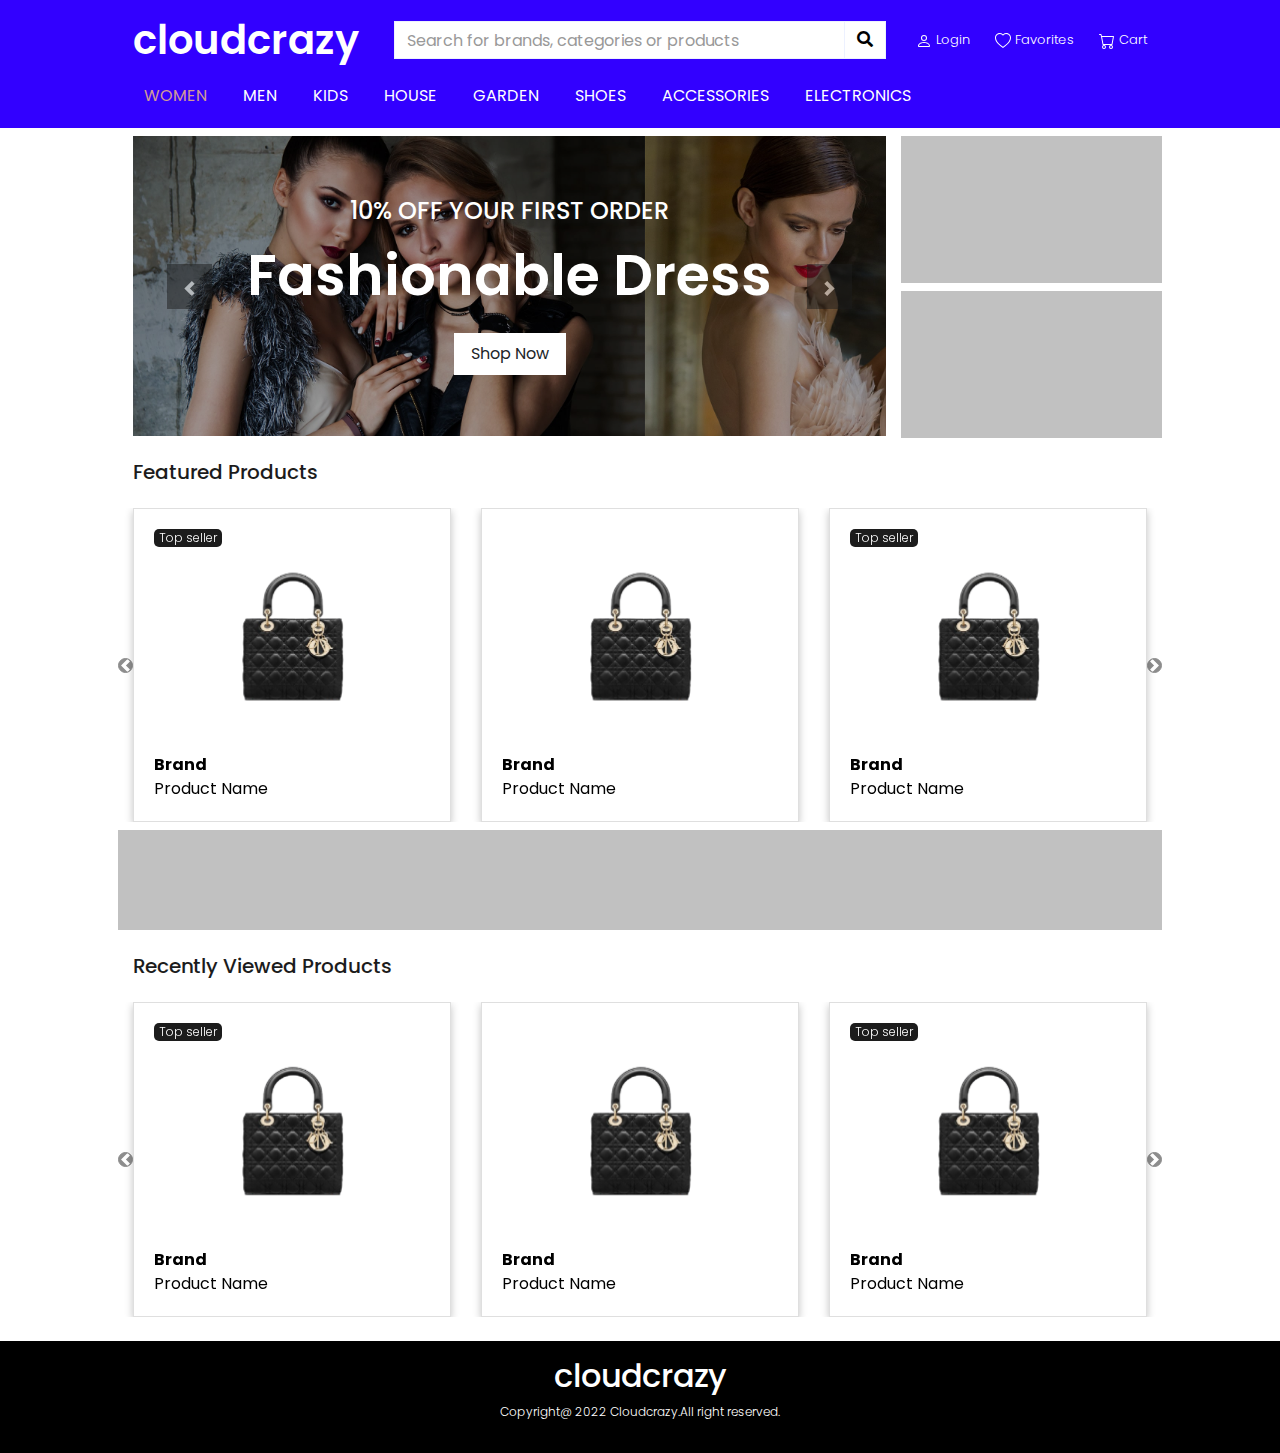
==== commit 2f8b0c59: "Component yapilari olusturuldu" ====
--- a/index.html
+++ b/index.html
@@ -9,101 +9,42 @@
     <meta content="e-shop" name="description">
 
     <link rel="preconnect" href="https://fonts.gstatic.com">
-    <link href="https://fonts.googleapis.com/css2?family=Poppins:wght@100;200;300;400;500;600;700;800;900&display=swap" rel="stylesheet"> 
-
+    <link href="https://fonts.googleapis.com/css2?family=Poppins:wght@100;200;300;400;500;600;700;800;900&display=swap" rel="stylesheet">
     <link href="https://cdnjs.cloudflare.com/ajax/libs/font-awesome/5.10.0/css/all.min.css" rel="stylesheet">
-
     <link href="lib/owlcarousel/assets/owl.carousel.min.css" rel="stylesheet">
-
     <link href="css/style.css" rel="stylesheet">
 </head>
 
 <body>
-    
-    <div class="container-fluid" style="background-color: #3200ff">
-    <div class="container">
-        <div class="row align-items-center px-xl-5" style="padding-top: 1rem">
-            <div class="col-lg-3 d-none d-lg-block">
-                <a href="" class="text-decoration-none">
-                    <h1 class="m-0 display-5 font-weight-semi-bold baslik">cloudcrazy</h1>
-                </a>
-            </div>
-            <div class="col-lg-6 col-6 text-left">
-                <form action="">
-                    <div class="input-group">
-                        <input type="text" class="form-control" placeholder="Search for brands, categories or products">
-                        <div class="input-group-append">
-                            <span class="input-group-text bg-transparent" style="color: black">
-                                <i class="fa fa-search"></i>
-                            </span>
-                        </div>
-                    </div>
-                </form>
-            </div>
-            <div class="col-lg-3 col-6 text-right righttopmenu">
-                    <a href="" class="nav-item"><svg xmlns="http://www.w3.org/2000/svg" width="16" height="16" fill="currentColor" class="bi bi-person" viewBox="0 0 16 16">
-                        <path d="M8 8a3 3 0 1 0 0-6 3 3 0 0 0 0 6zm2-3a2 2 0 1 1-4 0 2 2 0 0 1 4 0zm4 8c0 1-1 1-1 1H3s-1 0-1-1 1-4 6-4 6 3 6 4zm-1-.004c-.001-.246-.154-.986-.832-1.664C11.516 10.68 10.289 10 8 10c-2.29 0-3.516.68-4.168 1.332-.678.678-.83 1.418-.832 1.664h10z"/>
-                      </svg> Login</a>
-                    <a href="" class="nav-item"><svg xmlns="http://www.w3.org/2000/svg" width="16" height="16" fill="currentColor" class="bi bi-heart" viewBox="0 0 16 16">
-                        <path d="m8 2.748-.717-.737C5.6.281 2.514.878 1.4 3.053c-.523 1.023-.641 2.5.314 4.385.92 1.815 2.834 3.989 6.286 6.357 3.452-2.368 5.365-4.542 6.286-6.357.955-1.886.838-3.362.314-4.385C13.486.878 10.4.28 8.717 2.01L8 2.748zM8 15C-7.333 4.868 3.279-3.04 7.824 1.143c.06.055.119.112.176.171a3.12 3.12 0 0 1 .176-.17C12.72-3.042 23.333 4.867 8 15z"/>
-                      </svg> Favorites</a>
-                    <a href="" class="nav-item"><svg xmlns="http://www.w3.org/2000/svg" width="16" height="16" fill="currentColor" class="bi bi-cart" viewBox="0 0 16 16">
-                        <path d="M0 1.5A.5.5 0 0 1 .5 1H2a.5.5 0 0 1 .485.379L2.89 3H14.5a.5.5 0 0 1 .491.592l-1.5 8A.5.5 0 0 1 13 12H4a.5.5 0 0 1-.491-.408L2.01 3.607 1.61 2H.5a.5.5 0 0 1-.5-.5zM3.102 4l1.313 7h8.17l1.313-7H3.102zM5 12a2 2 0 1 0 0 4 2 2 0 0 0 0-4zm7 0a2 2 0 1 0 0 4 2 2 0 0 0 0-4zm-7 1a1 1 0 1 1 0 2 1 1 0 0 1 0-2zm7 0a1 1 0 1 1 0 2 1 1 0 0 1 0-2z"/>
-                      </svg> Cart</a>
-                </div>
-        </div>
 
-        <div class="row align-items-center px-xl-5" >
-                <nav class="navbar navbar-expand-lg navbar-light py-3 py-lg-0 px-0">
-                        <a href="" class="text-decoration-none d-block d-lg-none">
-                            <h1 class="m-0 display-5 font-weight-semi-bold">cloudcrazy</h1>
-                        </a>
-                        <button type="button" class="navbar-toggler" data-toggle="collapse" data-target="#navbarCollapse">
-                            <span class="navbar-toggler-icon"></span>
-                        </button>
-                        <div class="collapse navbar-collapse justify-content-between" id="navbarCollapse">
-                            <div class="navbar-nav mr-auto py-0">
-                                <a href="index.html" class="nav-item nav-link active">WOMEN</a>
-                                <a href="shop.html" class="nav-item nav-link">MEN</a>
-                                <a href="detail.html" class="nav-item nav-link">KIDS</a>
-                                <a href="contact.html" class="nav-item nav-link">HOUSE</a>
-                                <a href="contact.html" class="nav-item nav-link">GARDEN</a>
-                                <a href="contact.html" class="nav-item nav-link">SHOES</a>
-                                <a href="contact.html" class="nav-item nav-link">ACCESSORIES</a>
-                                <a href="contact.html" class="nav-item nav-link">ELECTRONICS</a>
-                            </div>
-                          
-                        </div>
-                    </nav>
-        </div>
-    </div>
-</div>
-   
+    <main-header></main-header>
 
     <div class="container">
         <div class="row px-xl-5">
-           
+
             <div class="col-lg-9">
-             
+
                 <div id="header-carousel" class="carousel slide mt-2" data-ride="carousel">
                     <div class="carousel-inner">
-                        <div class="carousel-item active" style="height: 310px;">
+                        <div class="carousel-item active" style="height: 300px;">
                             <img class="img-fluid" src="img/carousel-1.jpg" alt="Image">
                             <div class="carousel-caption d-flex flex-column align-items-center justify-content-center">
                                 <div class="p-3" style="max-width: 700px;">
-                                    <h4 class="text-light text-uppercase font-weight-medium mb-3">10% Off Your First Order</h4>
+                                    <h4 class="text-light text-uppercase font-weight-medium mb-3">10% Off Your First
+                                        Order</h4>
                                     <h3 class="display-4 text-white font-weight-semi-bold mb-4">Fashionable Dress</h3>
-                                    <a href="" class="btn btn-light py-2 px-3">Shop Now</a>
+                                    <a href="./plp.html" class="btn btn-light py-2 px-3">Shop Now</a>
                                 </div>
                             </div>
                         </div>
-                        <div class="carousel-item" style="height: 310px;">
+                        <div class="carousel-item" style="height: 300px;">
                             <img class="img-fluid" src="img/carousel-2.jpg" alt="Image">
                             <div class="carousel-caption d-flex flex-column align-items-center justify-content-center">
                                 <div class="p-3" style="max-width: 700px;">
-                                    <h4 class="text-light text-uppercase font-weight-medium mb-3">10% Off Your First Order</h4>
+                                    <h4 class="text-light text-uppercase font-weight-medium mb-3">10% Off Your First
+                                        Order</h4>
                                     <h3 class="display-4 text-white font-weight-semi-bold mb-4">Reasonable Price</h3>
-                                    <a href="" class="btn btn-light py-2 px-3">Shop Now</a>
+                                    <a href="./plp.html" class="btn btn-light py-2 px-3">Shop Now</a>
                                 </div>
                             </div>
                         </div>
@@ -121,185 +62,76 @@
                 </div>
             </div>
 
-            <div class="col-lg-3 d-lg-block mt-2">
-                    <img src="https://via.placeholder.com/300x150.png" alt="">
-                    <img src="https://via.placeholder.com/300x150.png" class="mt-2" alt="">
+            <div class="col-lg-3 d-lg-block mt-2 rightslider">
+                <div class="promobanners"></div>
+                <div class="promobanners mt-2"></div>
             </div>
         </div>
     </div>
-    
+
 
     <div class="container mt-4">
         <h5 class="px-xl-5">Featured Products</h5>
 
         <div class="row px-xl-5 mb-4 mt-4">
-                        
-                        <div class="row mx-auto my-auto">
-                            <div id="recipeCarousel" class="carousel slide w-100" data-ride="carousel">
-                                <div class="carousel-inner w-100" role="listbox">
-                                    <div class="carousel-item active">
-                                        <div class="col-md-4">
-                                            <div class="card card-body">
-                                                <img class="img-fluid" src="img/productimage.PNG">
-                                                <p class="brandname">Brand</p>
-                                                <p class="productname">Product Name</p>
-                                            </div>
-                                        </div>
-                                    </div>
-                                    <div class="carousel-item">
-                                        <div class="col-md-4">
-                                            <div class="card card-body">
-                                                <img class="img-fluid" src="img/productimage.PNG">
-                                                <p class="brandname">Brand</p>
-                                                <p class="productname">Product Name</p>
-                                            </div>
-                                        </div>
-                                    </div>
-                                    <div class="carousel-item">
-                                        <div class="col-md-4">
-                                            <div class="card card-body">
-                                                <img class="img-fluid" src="img/productimage.PNG">
-                                                <p class="brandname">Brand</p>
-                                                <p class="productname">Product Name</p>
-                                            </div>
-                                        </div>
-                                    </div>
-                                    <div class="carousel-item">
-                                        <div class="col-md-4">
-                                            <div class="card card-body">
-                                                <img class="img-fluid" src="img/productimage.PNG">
-                                                <p class="brandname">Brand</p>
-                                                <p class="productname">Product Name</p>
-                                            </div>
-                                        </div>
-                                    </div>
-                                    <div class="carousel-item">
-                                        <div class="col-md-4">
-                                            <div class="card card-body">
-                                                <img class="img-fluid" src="img/productimage.PNG">
-                                                <p class="brandname">Brand</p>
-                                                <p class="productname">Product Name</p>
-                                            </div>
-                                        </div>
-                                    </div>
-                                    <div class="carousel-item">
-                                        <div class="col-md-4">
-                                            <div class="card card-body">
-                                                <img class="img-fluid" src="img/productimage.PNG">
-                                                <p class="brandname">Brand</p>
-                                                <p class="productname">Product Name</p>
-                                            </div>
-                                        </div>
-                                    </div>
-                                </div>
-                                <a class="carousel-control-prev w-auto" href="#recipeCarousel" role="button" data-slide="prev">
-                                    <span class="carousel-control-prev-icon bg-dark border border-dark rounded-circle" aria-hidden="true"></span>
-                                    <span class="sr-only">Previous</span>
-                                </a>
-                                <a class="carousel-control-next w-auto" href="#recipeCarousel" role="button" data-slide="next">
-                                    <span class="carousel-control-next-icon bg-dark border border-dark rounded-circle" aria-hidden="true"></span>
-                                    <span class="sr-only">Next</span>
-                                </a>
-                            </div>
-                        </div>
-                        
+
+            <div class="row mx-auto my-auto">
+                <div id="recipeCarousel" class="carousel slide w-100" data-ride="carousel">
+                    <div class="carousel-inner carousel-test w-100" role="listbox">
+
+                    </div>
+                    <a class="carousel-control-prev w-auto" href="#recipeCarousel" role="button" data-slide="prev">
+                        <span class="carousel-control-prev-icon bg-dark border border-dark rounded-circle"
+                            aria-hidden="true"></span>
+                        <span class="sr-only">Previous</span>
+                    </a>
+                    <a class="carousel-control-next w-auto" href="#recipeCarousel" role="button" data-slide="next">
+                        <span class="carousel-control-next-icon bg-dark border border-dark rounded-circle"
+                            aria-hidden="true"></span>
+                        <span class="sr-only">Next</span>
+                    </a>
+                </div>
+            </div>
 
 
-                    <div style="width: 100%;height:100px;background-color: #8080807d" class="mt-2">
 
-                    </div>
+            <div style="width: 100%;height:100px;background-color: #8080807d" class="mt-2"></div>
 
         </div>
 
         <h5 class="px-xl-5">Recently Viewed Products</h5>
 
         <div class="row px-xl-5 mb-4 mt-4">
-                        
-                <div class="row mx-auto my-auto">
-                    <div id="recipeCarousel1" class="carousel slide w-100" data-ride="carousel">
-                        <div class="carousel-inner w-100" role="listbox">
-                            <div class="carousel-item active">
-                                <div class="col-md-4">
-                                    <div class="card card-body">
-                                        <img class="img-fluid" src="img/productimage.PNG">
-                                        <p class="brandname">Brand</p>
-                                        <p class="productname">Product Name</p>
-                                    </div>
-                                </div>
-                            </div>
-                            <div class="carousel-item">
-                                <div class="col-md-4">
-                                    <div class="card card-body">
-                                        <img class="img-fluid" src="img/productimage.PNG">
-                                        <p class="brandname">Brand</p>
-                                        <p class="productname">Product Name</p>
-                                    </div>
-                                </div>
-                            </div>
-                            <div class="carousel-item">
-                                <div class="col-md-4">
-                                    <div class="card card-body">
-                                        <img class="img-fluid" src="img/productimage.PNG">
-                                        <p class="brandname">Brand</p>
-                                        <p class="productname">Product Name</p>
-                                    </div>
-                                </div>
-                            </div>
-                            <div class="carousel-item">
-                                <div class="col-md-4">
-                                    <div class="card card-body">
-                                        <img class="img-fluid" src="img/productimage.PNG">
-                                        <p class="brandname">Brand</p>
-                                        <p class="productname">Product Name</p>
-                                    </div>
-                                </div>
-                            </div>
-                            <div class="carousel-item">
-                                <div class="col-md-4">
-                                    <div class="card card-body">
-                                        <img class="img-fluid" src="img/productimage.PNG">
-                                        <p class="brandname">Brand</p>
-                                        <p class="productname">Product Name</p>
-                                    </div>
-                                </div>
-                            </div>
-                            <div class="carousel-item">
-                                <div class="col-md-4">
-                                    <div class="card card-body">
-                                        <img class="img-fluid" src="img/productimage.PNG">
-                                        <p class="brandname">Brand</p>
-                                        <p class="productname">Product Name</p>
-                                    </div>
-                                </div>
-                            </div>
-                        </div>
-                        <a class="carousel-control-prev w-auto" href="#recipeCarousel1" role="button" data-slide="prev">
-                            <span class="carousel-control-prev-icon bg-dark border border-dark rounded-circle" aria-hidden="true"></span>
-                            <span class="sr-only">Previous</span>
-                        </a>
-                        <a class="carousel-control-next w-auto" href="#recipeCarousel1" role="button" data-slide="next">
-                            <span class="carousel-control-next-icon bg-dark border border-dark rounded-circle" aria-hidden="true"></span>
-                            <span class="sr-only">Next</span>
-                        </a>
+
+            <div class="row mx-auto my-auto">
+                <div id="recipeCarousel1" class="carousel slide w-100" data-ride="carousel">
+                    <div class="carousel-inner w-100 carousel-test2" role="listbox">
+
                     </div>
+                    <a class="carousel-control-prev w-auto" href="#recipeCarousel1" role="button" data-slide="prev">
+                        <span class="carousel-control-prev-icon bg-dark border border-dark rounded-circle"
+                            aria-hidden="true"></span>
+                        <span class="sr-only">Previous</span>
+                    </a>
+                    <a class="carousel-control-next w-auto" href="#recipeCarousel1" role="button" data-slide="next">
+                        <span class="carousel-control-next-icon bg-dark border border-dark rounded-circle"
+                            aria-hidden="true"></span>
+                        <span class="sr-only">Next</span>
+                    </a>
                 </div>
-                
-
             </div>
 
-</div>
 
-       
+        </div>
+
     </div>
-    
 
-    <div class="footer container-fluid">
-        
-          <h2 style="color: white">cloudcrazy</h2>
-          <p>Copyright@ 2022 Cloudcrazy.All right reserved.</p>
-       
+
     </div>
-    
+
+
+    <main-footer></main-footer>
+
     <a href="#" class="btn btn-primary back-to-top"><i class="fa fa-angle-double-up"></i></a>
 
     <script src="https://code.jquery.com/jquery-3.4.1.min.js"></script>
@@ -307,7 +139,13 @@
     <script src="lib/easing/easing.min.js"></script>
     <script src="lib/owlcarousel/owl.carousel.min.js"></script>
 
-    
+
+
+    <script>
+        $(".carousel-item").on('click', function (event) {
+            window.location = "./pdp.html";
+        });
+    </script>
     <script src="js/main.js"></script>
 </body>
 
--- a/css/style.css
+++ b/css/style.css
@@ -72,6 +72,27 @@
   font-weight: 300;
 }
 
+.footer > h2 {
+  color: white;
+}
+
+.promobanners{
+  width: 100%;
+  height:49%;
+  background-color: #8080807d;
+  display: block;
+}
+
+.badge{
+  position: absolute;
+    color: white;
+    border-radius: 5px;
+    z-index: 9999;
+    position: absolute !important;
+    font-weight: 300 !important;
+    font-size: 12px;
+}
+
 a{text-decoration: none !important}
 
 .input-group-append{background-color: white;}
@@ -99,11 +120,21 @@
     display: flex;
     justify-content: space-between;
     font-weight: 300;
-  }
+    font-size: 13px;
+  }
+  .rightslider{padding:unset !important}
+}
+
+.card-body{
+  cursor: pointer;
 }
 
 @media (max-width: 550px) {
-  .righttopmenu{font-size: 12px}
+  .righttopmenu{font-size: 8px}
+  .shopsidebar{margin: 15px}
+  .productspage .card{margin-top: 10px}
+  .searchbox{padding-left: unset !important}
+  .rightslider{height: 200px !important;}
 }
 
 
@@ -346,7 +377,7 @@
 }
 
 img:hover {
-  transform: scale(1.07) !important;
+  transform: scale(1.05) !important;
 }
 
 img {
@@ -6077,8 +6108,8 @@
 .carousel-control-prev-icon,
 .carousel-control-next-icon {
   display: inline-block;
-  width: 20px;
-  height: 20px;
+  width: 15px;
+  height: 15px;
   background: no-repeat 50% / 100% 100%;
 }
 
